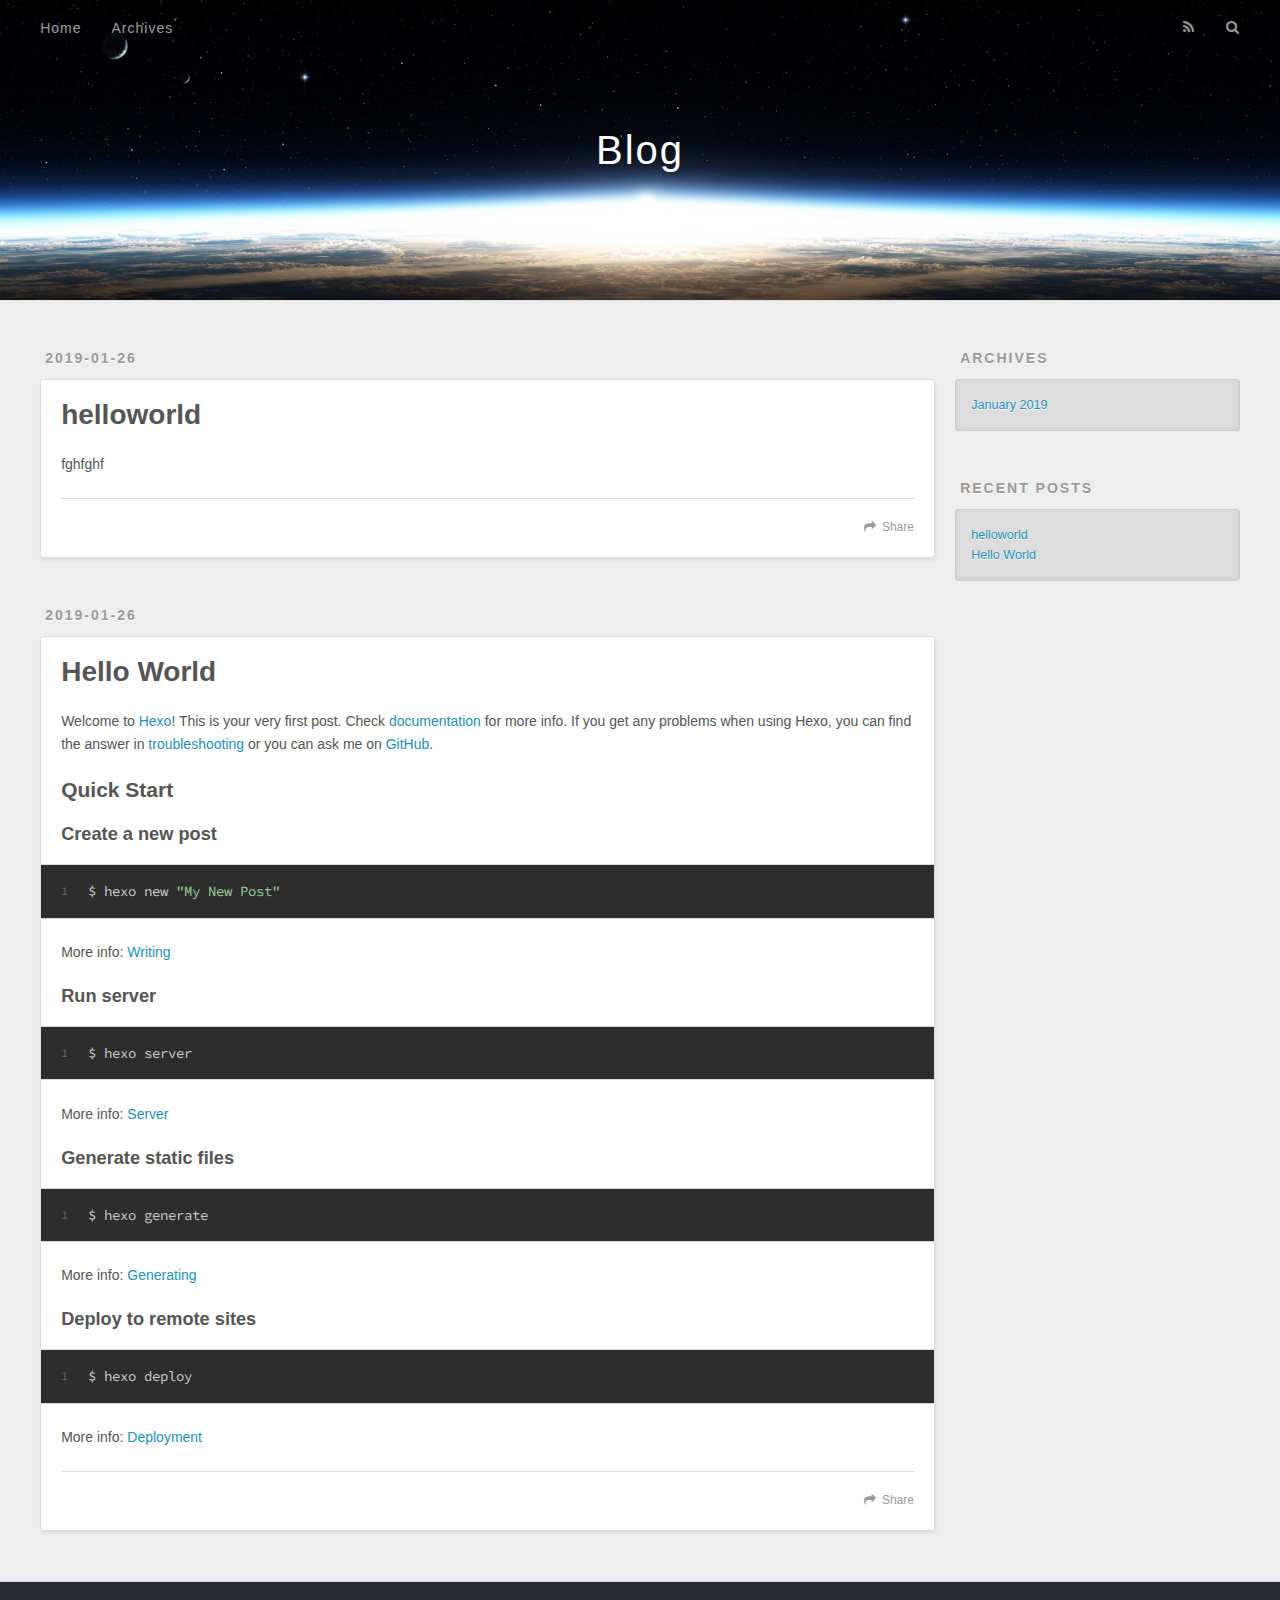
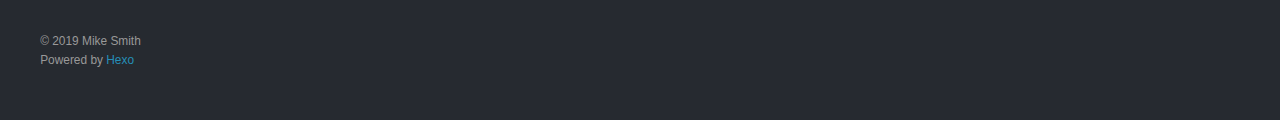
==== index.html @ d6de89c9 "Site updated: 2019-01-27 00:39:55" ====
<!DOCTYPE html>
<html>
<head><meta name="generator" content="Hexo 3.8.0">
  <meta charset="utf-8">
  

  
  <title>Blog</title>
  <meta name="viewport" content="width=device-width, initial-scale=1, maximum-scale=1">
  <meta property="og:type" content="website">
<meta property="og:title" content="Blog">
<meta property="og:url" content="http://yoursite.com/index.html">
<meta property="og:site_name" content="Blog">
<meta property="og:locale" content="default">
<meta name="twitter:card" content="summary">
<meta name="twitter:title" content="Blog">
  
    <link rel="alternate" href="/atom.xml" title="Blog" type="application/atom+xml">
  
  
    <link rel="icon" href="/favicon.png">
  
  
    <link href="//fonts.googleapis.com/css?family=Source+Code+Pro" rel="stylesheet" type="text/css">
  
  <link rel="stylesheet" href="/css/style.css">
</head>
</html>
<body>
  <div id="container">
    <div id="wrap">
      <header id="header">
  <div id="banner"></div>
  <div id="header-outer" class="outer">
    <div id="header-title" class="inner">
      <h1 id="logo-wrap">
        <a href="/" id="logo">Blog</a>
      </h1>
      
    </div>
    <div id="header-inner" class="inner">
      <nav id="main-nav">
        <a id="main-nav-toggle" class="nav-icon"></a>
        
          <a class="main-nav-link" href="/">Home</a>
        
          <a class="main-nav-link" href="/archives">Archives</a>
        
      </nav>
      <nav id="sub-nav">
        
          <a id="nav-rss-link" class="nav-icon" href="/atom.xml" title="RSS Feed"></a>
        
        <a id="nav-search-btn" class="nav-icon" title="Search"></a>
      </nav>
      <div id="search-form-wrap">
        <form action="//google.com/search" method="get" accept-charset="UTF-8" class="search-form"><input type="search" name="q" class="search-form-input" placeholder="Search"><button type="submit" class="search-form-submit">&#xF002;</button><input type="hidden" name="sitesearch" value="http://yoursite.com"></form>
      </div>
    </div>
  </div>
</header>
      <div class="outer">
        <section id="main">
  
    <article id="post-helloworld" class="article article-type-post" itemscope="" itemprop="blogPost">
  <div class="article-meta">
    <a href="/2019/01/26/helloworld/" class="article-date">
  <time datetime="2019-01-26T07:48:15.000Z" itemprop="datePublished">2019-01-26</time>
</a>
    
  </div>
  <div class="article-inner">
    
    
      <header class="article-header">
        
  
    <h1 itemprop="name">
      <a class="article-title" href="/2019/01/26/helloworld/">helloworld</a>
    </h1>
  

      </header>
    
    <div class="article-entry" itemprop="articleBody">
      
        <p>fghfghf</p>

      
    </div>
    <footer class="article-footer">
      <a data-url="http://yoursite.com/2019/01/26/helloworld/" data-id="cjrdparuj0001nsty9urbvyxl" class="article-share-link">Share</a>
      
      
    </footer>
  </div>
  
</article>


  
    <article id="post-hello-world" class="article article-type-post" itemscope="" itemprop="blogPost">
  <div class="article-meta">
    <a href="/2019/01/26/hello-world/" class="article-date">
  <time datetime="2019-01-26T07:46:24.438Z" itemprop="datePublished">2019-01-26</time>
</a>
    
  </div>
  <div class="article-inner">
    
    
      <header class="article-header">
        
  
    <h1 itemprop="name">
      <a class="article-title" href="/2019/01/26/hello-world/">Hello World</a>
    </h1>
  

      </header>
    
    <div class="article-entry" itemprop="articleBody">
      
        <p>Welcome to <a href="https://hexo.io/" target="_blank" rel="noopener">Hexo</a>! This is your very first post. Check <a href="https://hexo.io/docs/" target="_blank" rel="noopener">documentation</a> for more info. If you get any problems when using Hexo, you can find the answer in <a href="https://hexo.io/docs/troubleshooting.html" target="_blank" rel="noopener">troubleshooting</a> or you can ask me on <a href="https://github.com/hexojs/hexo/issues" target="_blank" rel="noopener">GitHub</a>.</p>
<h2 id="Quick-Start"><a href="#Quick-Start" class="headerlink" title="Quick Start"></a>Quick Start</h2><h3 id="Create-a-new-post"><a href="#Create-a-new-post" class="headerlink" title="Create a new post"></a>Create a new post</h3><figure class="highlight bash"><table><tr><td class="gutter"><pre><span class="line">1</span><br></pre></td><td class="code"><pre><span class="line">$ hexo new <span class="string">"My New Post"</span></span><br></pre></td></tr></table></figure>
<p>More info: <a href="https://hexo.io/docs/writing.html" target="_blank" rel="noopener">Writing</a></p>
<h3 id="Run-server"><a href="#Run-server" class="headerlink" title="Run server"></a>Run server</h3><figure class="highlight bash"><table><tr><td class="gutter"><pre><span class="line">1</span><br></pre></td><td class="code"><pre><span class="line">$ hexo server</span><br></pre></td></tr></table></figure>
<p>More info: <a href="https://hexo.io/docs/server.html" target="_blank" rel="noopener">Server</a></p>
<h3 id="Generate-static-files"><a href="#Generate-static-files" class="headerlink" title="Generate static files"></a>Generate static files</h3><figure class="highlight bash"><table><tr><td class="gutter"><pre><span class="line">1</span><br></pre></td><td class="code"><pre><span class="line">$ hexo generate</span><br></pre></td></tr></table></figure>
<p>More info: <a href="https://hexo.io/docs/generating.html" target="_blank" rel="noopener">Generating</a></p>
<h3 id="Deploy-to-remote-sites"><a href="#Deploy-to-remote-sites" class="headerlink" title="Deploy to remote sites"></a>Deploy to remote sites</h3><figure class="highlight bash"><table><tr><td class="gutter"><pre><span class="line">1</span><br></pre></td><td class="code"><pre><span class="line">$ hexo deploy</span><br></pre></td></tr></table></figure>
<p>More info: <a href="https://hexo.io/docs/deployment.html" target="_blank" rel="noopener">Deployment</a></p>

      
    </div>
    <footer class="article-footer">
      <a data-url="http://yoursite.com/2019/01/26/hello-world/" data-id="cjrdparu90000nsty8rzw1268" class="article-share-link">Share</a>
      
      
    </footer>
  </div>
  
</article>


  


</section>
        
          <aside id="sidebar">
  
    

  
    

  
    
  
    
  <div class="widget-wrap">
    <h3 class="widget-title">Archives</h3>
    <div class="widget">
      <ul class="archive-list"><li class="archive-list-item"><a class="archive-list-link" href="/archives/2019/01/">January 2019</a></li></ul>
    </div>
  </div>


  
    
  <div class="widget-wrap">
    <h3 class="widget-title">Recent Posts</h3>
    <div class="widget">
      <ul>
        
          <li>
            <a href="/2019/01/26/helloworld/">helloworld</a>
          </li>
        
          <li>
            <a href="/2019/01/26/hello-world/">Hello World</a>
          </li>
        
      </ul>
    </div>
  </div>

  
</aside>
        
      </div>
      <footer id="footer">
  
  <div class="outer">
    <div id="footer-info" class="inner">
      &copy; 2019 Mike Smith<br>
      Powered by <a href="http://hexo.io/" target="_blank">Hexo</a>
    </div>
  </div>
</footer>
    </div>
    <nav id="mobile-nav">
  
    <a href="/" class="mobile-nav-link">Home</a>
  
    <a href="/archives" class="mobile-nav-link">Archives</a>
  
</nav>
    

<script src="//ajax.googleapis.com/ajax/libs/jquery/2.0.3/jquery.min.js"></script>


  <link rel="stylesheet" href="/fancybox/jquery.fancybox.css">
  <script src="/fancybox/jquery.fancybox.pack.js"></script>


<script src="/js/script.js"></script>



  </div>
</body>
</html>
---- css/style.css ----
body {
  width: 100%;
}
body:before,
body:after {
  content: "";
  display: table;
}
body:after {
  clear: both;
}
html,
body,
div,
span,
applet,
object,
iframe,
h1,
h2,
h3,
h4,
h5,
h6,
p,
blockquote,
pre,
a,
abbr,
acronym,
address,
big,
cite,
code,
del,
dfn,
em,
img,
ins,
kbd,
q,
s,
samp,
small,
strike,
strong,
sub,
sup,
tt,
var,
dl,
dt,
dd,
ol,
ul,
li,
fieldset,
form,
label,
legend,
table,
caption,
tbody,
tfoot,
thead,
tr,
th,
td {
  margin: 0;
  padding: 0;
  border: 0;
  outline: 0;
  font-weight: inherit;
  font-style: inherit;
  font-family: inherit;
  font-size: 100%;
  vertical-align: baseline;
}
body {
  line-height: 1;
  color: #000;
  background: #fff;
}
ol,
ul {
  list-style: none;
}
table {
  border-collapse: separate;
  border-spacing: 0;
  vertical-align: middle;
}
caption,
th,
td {
  text-align: left;
  font-weight: normal;
  vertical-align: middle;
}
a img {
  border: none;
}
input,
button {
  margin: 0;
  padding: 0;
}
input::-moz-focus-inner,
button::-moz-focus-inner {
  border: 0;
  padding: 0;
}
@font-face {
  font-family: FontAwesome;
  font-style: normal;
  font-weight: normal;
  src: url("fonts/fontawesome-webfont.eot?v=#4.0.3");
  src: url("fonts/fontawesome-webfont.eot?#iefix&v=#4.0.3") format("embedded-opentype"), url("fonts/fontawesome-webfont.woff?v=#4.0.3") format("woff"), url("fonts/fontawesome-webfont.ttf?v=#4.0.3") format("truetype"), url("fonts/fontawesome-webfont.svg#fontawesomeregular?v=#4.0.3") format("svg");
}
html,
body,
#container {
  height: 100%;
}
body {
  background: #eee;
  font: 14px -apple-system, BlinkMacSystemFont, "Segoe UI", "Roboto", "Oxygen", "Ubuntu", "Cantarell", "Fira Sans", "Droid Sans", "Helvetica Neue", sans-serif;
  -webkit-text-size-adjust: 100%;
}
.outer {
  max-width: 1220px;
  margin: 0 auto;
  padding: 0 20px;
}
.outer:before,
.outer:after {
  content: "";
  display: table;
}
.outer:after {
  clear: both;
}
.inner {
  display: inline;
  float: left;
  width: 98.33333333333333%;
  margin: 0 0.833333333333333%;
}
.left,
.alignleft {
  float: left;
}
.right,
.alignright {
  float: right;
}
.clear {
  clear: both;
}
#container {
  position: relative;
}
.mobile-nav-on {
  overflow: hidden;
}
#wrap {
  height: 100%;
  width: 100%;
  position: absolute;
  top: 0;
  left: 0;
  -webkit-transition: 0.2s ease-out;
  -moz-transition: 0.2s ease-out;
  -ms-transition: 0.2s ease-out;
  transition: 0.2s ease-out;
  z-index: 1;
  background: #eee;
}
.mobile-nav-on #wrap {
  left: 280px;
}
@media screen and (min-width: 768px) {
  #main {
    display: inline;
    float: left;
    width: 73.33333333333333%;
    margin: 0 0.833333333333333%;
  }
}
.article-date,
.article-category-link,
.archive-year,
.widget-title {
  text-decoration: none;
  text-transform: uppercase;
  letter-spacing: 2px;
  color: #999;
  margin-bottom: 1em;
  margin-left: 5px;
  line-height: 1em;
  text-shadow: 0 1px #fff;
  font-weight: bold;
}
.article-inner,
.archive-article-inner {
  background: #fff;
  -webkit-box-shadow: 1px 2px 3px #ddd;
  box-shadow: 1px 2px 3px #ddd;
  border: 1px solid #ddd;
  border-radius: 3px;
}
.article-entry h1,
.widget h1 {
  font-size: 2em;
}
.article-entry h2,
.widget h2 {
  font-size: 1.5em;
}
.article-entry h3,
.widget h3 {
  font-size: 1.3em;
}
.article-entry h4,
.widget h4 {
  font-size: 1.2em;
}
.article-entry h5,
.widget h5 {
  font-size: 1em;
}
.article-entry h6,
.widget h6 {
  font-size: 1em;
  color: #999;
}
.article-entry hr,
.widget hr {
  border: 1px dashed #ddd;
}
.article-entry strong,
.widget strong {
  font-weight: bold;
}
.article-entry em,
.widget em,
.article-entry cite,
.widget cite {
  font-style: italic;
}
.article-entry sup,
.widget sup,
.article-entry sub,
.widget sub {
  font-size: 0.75em;
  line-height: 0;
  position: relative;
  vertical-align: baseline;
}
.article-entry sup,
.widget sup {
  top: -0.5em;
}
.article-entry sub,
.widget sub {
  bottom: -0.2em;
}
.article-entry small,
.widget small {
  font-size: 0.85em;
}
.article-entry acronym,
.widget acronym,
.article-entry abbr,
.widget abbr {
  border-bottom: 1px dotted;
}
.article-entry ul,
.widget ul,
.article-entry ol,
.widget ol,
.article-entry dl,
.widget dl {
  margin: 0 20px;
  line-height: 1.6em;
}
.article-entry ul ul,
.widget ul ul,
.article-entry ol ul,
.widget ol ul,
.article-entry ul ol,
.widget ul ol,
.article-entry ol ol,
.widget ol ol {
  margin-top: 0;
  margin-bottom: 0;
}
.article-entry ul,
.widget ul {
  list-style: disc;
}
.article-entry ol,
.widget ol {
  list-style: decimal;
}
.article-entry dt,
.widget dt {
  font-weight: bold;
}
#header {
  height: 300px;
  position: relative;
  border-bottom: 1px solid #ddd;
}
#header:before,
#header:after {
  content: "";
  position: absolute;
  left: 0;
  right: 0;
  height: 40px;
}
#header:before {
  top: 0;
  background: -webkit-linear-gradient(rgba(0,0,0,0.2), transparent);
  background: -moz-linear-gradient(rgba(0,0,0,0.2), transparent);
  background: -ms-linear-gradient(rgba(0,0,0,0.2), transparent);
  background: linear-gradient(rgba(0,0,0,0.2), transparent);
}
#header:after {
  bottom: 0;
  background: -webkit-linear-gradient(transparent, rgba(0,0,0,0.2));
  background: -moz-linear-gradient(transparent, rgba(0,0,0,0.2));
  background: -ms-linear-gradient(transparent, rgba(0,0,0,0.2));
  background: linear-gradient(transparent, rgba(0,0,0,0.2));
}
#header-outer {
  height: 100%;
  position: relative;
}
#header-inner {
  position: relative;
  overflow: hidden;
}
#banner {
  position: absolute;
  top: 0;
  left: 0;
  width: 100%;
  height: 100%;
  background: url("images/banner.jpg") center #000;
  -webkit-background-size: cover;
  -moz-background-size: cover;
  background-size: cover;
  z-index: -1;
}
#header-title {
  text-align: center;
  height: 40px;
  position: absolute;
  top: 50%;
  left: 0;
  margin-top: -20px;
}
#logo,
#subtitle {
  text-decoration: none;
  color: #fff;
  font-weight: 300;
  text-shadow: 0 1px 4px rgba(0,0,0,0.3);
}
#logo {
  font-size: 40px;
  line-height: 40px;
  letter-spacing: 2px;
}
#subtitle {
  font-size: 16px;
  line-height: 16px;
  letter-spacing: 1px;
}
#subtitle-wrap {
  margin-top: 16px;
}
#main-nav {
  float: left;
  margin-left: -15px;
}
.nav-icon,
.main-nav-link {
  float: left;
  color: #fff;
  opacity: 0.6;
  text-decoration: none;
  text-shadow: 0 1px rgba(0,0,0,0.2);
  -webkit-transition: opacity 0.2s;
  -moz-transition: opacity 0.2s;
  -ms-transition: opacity 0.2s;
  transition: opacity 0.2s;
  display: block;
  padding: 20px 15px;
}
.nav-icon:hover,
.main-nav-link:hover {
  opacity: 1;
}
.nav-icon {
  font-family: FontAwesome;
  text-align: center;
  font-size: 14px;
  width: 14px;
  height: 14px;
  padding: 20px 15px;
  position: relative;
  cursor: pointer;
}
.main-nav-link {
  font-weight: 300;
  letter-spacing: 1px;
}
@media screen and (max-width: 479px) {
  .main-nav-link {
    display: none;
  }
}
#main-nav-toggle {
  display: none;
}
#main-nav-toggle:before {
  content: "\f0c9";
}
@media screen and (max-width: 479px) {
  #main-nav-toggle {
    display: block;
  }
}
#sub-nav {
  float: right;
  margin-right: -15px;
}
#nav-rss-link:before {
  content: "\f09e";
}
#nav-search-btn:before {
  content: "\f002";
}
#search-form-wrap {
  position: absolute;
  top: 15px;
  width: 150px;
  height: 30px;
  right: -150px;
  opacity: 0;
  -webkit-transition: 0.2s ease-out;
  -moz-transition: 0.2s ease-out;
  -ms-transition: 0.2s ease-out;
  transition: 0.2s ease-out;
}
#search-form-wrap.on {
  opacity: 1;
  right: 0;
}
@media screen and (max-width: 479px) {
  #search-form-wrap {
    width: 100%;
    right: -100%;
  }
}
.search-form {
  position: absolute;
  top: 0;
  left: 0;
  right: 0;
  background: #fff;
  padding: 5px 15px;
  border-radius: 15px;
  -webkit-box-shadow: 0 0 10px rgba(0,0,0,0.3);
  box-shadow: 0 0 10px rgba(0,0,0,0.3);
}
.search-form-input {
  border: none;
  background: none;
  color: #555;
  width: 100%;
  font: 13px -apple-system, BlinkMacSystemFont, "Segoe UI", "Roboto", "Oxygen", "Ubuntu", "Cantarell", "Fira Sans", "Droid Sans", "Helvetica Neue", sans-serif;
  outline: none;
}
.search-form-input::-webkit-search-results-decoration,
.search-form-input::-webkit-search-cancel-button {
  -webkit-appearance: none;
}
.search-form-submit {
  position: absolute;
  top: 50%;
  right: 10px;
  margin-top: -7px;
  font: 13px FontAwesome;
  border: none;
  background: none;
  color: #bbb;
  cursor: pointer;
}
.search-form-submit:hover,
.search-form-submit:focus {
  color: #777;
}
.article {
  margin: 50px 0;
}
.article-inner {
  overflow: hidden;
}
.article-meta:before,
.article-meta:after {
  content: "";
  display: table;
}
.article-meta:after {
  clear: both;
}
.article-date {
  float: left;
}
.article-category {
  float: left;
  line-height: 1em;
  color: #ccc;
  text-shadow: 0 1px #fff;
  margin-left: 8px;
}
.article-category:before {
  content: "\2022";
}
.article-category-link {
  margin: 0 12px 1em;
}
.article-header {
  padding: 20px 20px 0;
}
.article-title {
  text-decoration: none;
  font-size: 2em;
  font-weight: bold;
  color: #555;
  line-height: 1.1em;
  -webkit-transition: color 0.2s;
  -moz-transition: color 0.2s;
  -ms-transition: color 0.2s;
  transition: color 0.2s;
}
a.article-title:hover {
  color: #258fb8;
}
.article-entry {
  color: #555;
  padding: 0 20px;
}
.article-entry:before,
.article-entry:after {
  content: "";
  display: table;
}
.article-entry:after {
  clear: both;
}
.article-entry p,
.article-entry table {
  line-height: 1.6em;
  margin: 1.6em 0;
}
.article-entry h1,
.article-entry h2,
.article-entry h3,
.article-entry h4,
.article-entry h5,
.article-entry h6 {
  font-weight: bold;
}
.article-entry h1,
.article-entry h2,
.article-entry h3,
.article-entry h4,
.article-entry h5,
.article-entry h6 {
  line-height: 1.1em;
  margin: 1.1em 0;
}
.article-entry a {
  color: #258fb8;
  text-decoration: none;
}
.article-entry a:hover {
  text-decoration: underline;
}
.article-entry ul,
.article-entry ol,
.article-entry dl {
  margin-top: 1.6em;
  margin-bottom: 1.6em;
}
.article-entry img,
.article-entry video {
  max-width: 100%;
  height: auto;
  display: block;
  margin: auto;
}
.article-entry iframe {
  border: none;
}
.article-entry table {
  width: 100%;
  border-collapse: collapse;
  border-spacing: 0;
}
.article-entry th {
  font-weight: bold;
  border-bottom: 3px solid #ddd;
  padding-bottom: 0.5em;
}
.article-entry td {
  border-bottom: 1px solid #ddd;
  padding: 10px 0;
}
.article-entry blockquote {
  font-family: Georgia, "Times New Roman", serif;
  font-size: 1.4em;
  margin: 1.6em 20px;
  text-align: center;
}
.article-entry blockquote footer {
  font-size: 14px;
  margin: 1.6em 0;
  font-family: -apple-system, BlinkMacSystemFont, "Segoe UI", "Roboto", "Oxygen", "Ubuntu", "Cantarell", "Fira Sans", "Droid Sans", "Helvetica Neue", sans-serif;
}
.article-entry blockquote footer cite:before {
  content: "—";
  padding: 0 0.5em;
}
.article-entry .pullquote {
  text-align: left;
  width: 45%;
  margin: 0;
}
.article-entry .pullquote.left {
  margin-left: 0.5em;
  margin-right: 1em;
}
.article-entry .pullquote.right {
  margin-right: 0.5em;
  margin-left: 1em;
}
.article-entry .caption {
  color: #999;
  display: block;
  font-size: 0.9em;
  margin-top: 0.5em;
  position: relative;
  text-align: center;
}
.article-entry .video-container {
  position: relative;
  padding-top: 56.25%;
  height: 0;
  overflow: hidden;
}
.article-entry .video-container iframe,
.article-entry .video-container object,
.article-entry .video-container embed {
  position: absolute;
  top: 0;
  left: 0;
  width: 100%;
  height: 100%;
  margin-top: 0;
}
.article-more-link a {
  display: inline-block;
  line-height: 1em;
  padding: 6px 15px;
  border-radius: 15px;
  background: #eee;
  color: #999;
  text-shadow: 0 1px #fff;
  text-decoration: none;
}
.article-more-link a:hover {
  background: #258fb8;
  color: #fff;
  text-decoration: none;
  text-shadow: 0 1px #1e7293;
}
.article-footer {
  font-size: 0.85em;
  line-height: 1.6em;
  border-top: 1px solid #ddd;
  padding-top: 1.6em;
  margin: 0 20px 20px;
}
.article-footer:before,
.article-footer:after {
  content: "";
  display: table;
}
.article-footer:after {
  clear: both;
}
.article-footer a {
  color: #999;
  text-decoration: none;
}
.article-footer a:hover {
  color: #555;
}
.article-tag-list-item {
  float: left;
  margin-right: 10px;
}
.article-tag-list-link:before {
  content: "#";
}
.article-comment-link {
  float: right;
}
.article-comment-link:before {
  content: "\f075";
  font-family: FontAwesome;
  padding-right: 8px;
}
.article-share-link {
  cursor: pointer;
  float: right;
  margin-left: 20px;
}
.article-share-link:before {
  content: "\f064";
  font-family: FontAwesome;
  padding-right: 6px;
}
#article-nav {
  position: relative;
}
#article-nav:before,
#article-nav:after {
  content: "";
  display: table;
}
#article-nav:after {
  clear: both;
}
@media screen and (min-width: 768px) {
  #article-nav {
    margin: 50px 0;
  }
  #article-nav:before {
    width: 8px;
    height: 8px;
    position: absolute;
    top: 50%;
    left: 50%;
    margin-top: -4px;
    margin-left: -4px;
    content: "";
    border-radius: 50%;
    background: #ddd;
    -webkit-box-shadow: 0 1px 2px #fff;
    box-shadow: 0 1px 2px #fff;
  }
}
.article-nav-link-wrap {
  text-decoration: none;
  text-shadow: 0 1px #fff;
  color: #999;
  -webkit-box-sizing: border-box;
  -moz-box-sizing: border-box;
  box-sizing: border-box;
  margin-top: 50px;
  text-align: center;
  display: block;
}
.article-nav-link-wrap:hover {
  color: #555;
}
@media screen and (min-width: 768px) {
  .article-nav-link-wrap {
    width: 50%;
    margin-top: 0;
  }
}
@media screen and (min-width: 768px) {
  #article-nav-newer {
    float: left;
    text-align: right;
    padding-right: 20px;
  }
}
@media screen and (min-width: 768px) {
  #article-nav-older {
    float: right;
    text-align: left;
    padding-left: 20px;
  }
}
.article-nav-caption {
  text-transform: uppercase;
  letter-spacing: 2px;
  color: #ddd;
  line-height: 1em;
  font-weight: bold;
}
#article-nav-newer .article-nav-caption {
  margin-right: -2px;
}
.article-nav-title {
  font-size: 0.85em;
  line-height: 1.6em;
  margin-top: 0.5em;
}
.article-share-box {
  position: absolute;
  display: none;
  background: #fff;
  -webkit-box-shadow: 1px 2px 10px rgba(0,0,0,0.2);
  box-shadow: 1px 2px 10px rgba(0,0,0,0.2);
  border-radius: 3px;
  margin-left: -145px;
  overflow: hidden;
  z-index: 1;
}
.article-share-box.on {
  display: block;
}
.article-share-input {
  width: 100%;
  background: none;
  -webkit-box-sizing: border-box;
  -moz-box-sizing: border-box;
  box-sizing: border-box;
  font: 14px -apple-system, BlinkMacSystemFont, "Segoe UI", "Roboto", "Oxygen", "Ubuntu", "Cantarell", "Fira Sans", "Droid Sans", "Helvetica Neue", sans-serif;
  padding: 0 15px;
  color: #555;
  outline: none;
  border: 1px solid #ddd;
  border-radius: 3px 3px 0 0;
  height: 36px;
  line-height: 36px;
}
.article-share-links {
  background: #eee;
}
.article-share-links:before,
.article-share-links:after {
  content: "";
  display: table;
}
.article-share-links:after {
  clear: both;
}
.article-share-twitter,
.article-share-facebook,
.article-share-pinterest,
.article-share-google {
  width: 50px;
  height: 36px;
  display: block;
  float: left;
  position: relative;
  color: #999;
  text-shadow: 0 1px #fff;
}
.article-share-twitter:before,
.article-share-facebook:before,
.article-share-pinterest:before,
.article-share-google:before {
  font-size: 20px;
  font-family: FontAwesome;
  width: 20px;
  height: 20px;
  position: absolute;
  top: 50%;
  left: 50%;
  margin-top: -10px;
  margin-left: -10px;
  text-align: center;
}
.article-share-twitter:hover,
.article-share-facebook:hover,
.article-share-pinterest:hover,
.article-share-google:hover {
  color: #fff;
}
.article-share-twitter:before {
  content: "\f099";
}
.article-share-twitter:hover {
  background: #00aced;
  text-shadow: 0 1px #008abe;
}
.article-share-facebook:before {
  content: "\f09a";
}
.article-share-facebook:hover {
  background: #3b5998;
  text-shadow: 0 1px #2f477a;
}
.article-share-pinterest:before {
  content: "\f0d2";
}
.article-share-pinterest:hover {
  background: #cb2027;
  text-shadow: 0 1px #a21a1f;
}
.article-share-google:before {
  content: "\f0d5";
}
.article-share-google:hover {
  background: #dd4b39;
  text-shadow: 0 1px #be3221;
}
.article-gallery {
  background: #000;
  position: relative;
}
.article-gallery-photos {
  position: relative;
  overflow: hidden;
}
.article-gallery-img {
  display: none;
  max-width: 100%;
}
.article-gallery-img:first-child {
  display: block;
}
.article-gallery-img.loaded {
  position: absolute;
  display: block;
}
.article-gallery-img img {
  display: block;
  max-width: 100%;
  margin: 0 auto;
}
#comments {
  background: #fff;
  -webkit-box-shadow: 1px 2px 3px #ddd;
  box-shadow: 1px 2px 3px #ddd;
  padding: 20px;
  border: 1px solid #ddd;
  border-radius: 3px;
  margin: 50px 0;
}
#comments a {
  color: #258fb8;
}
.archives-wrap {
  margin: 50px 0;
}
.archives:before,
.archives:after {
  content: "";
  display: table;
}
.archives:after {
  clear: both;
}
.archive-year-wrap {
  margin-bottom: 1em;
}
.archives {
  -webkit-column-gap: 10px;
  -moz-column-gap: 10px;
  column-gap: 10px;
}
@media screen and (min-width: 480px) and (max-width: 767px) {
  .archives {
    -webkit-column-count: 2;
    -moz-column-count: 2;
    column-count: 2;
  }
}
@media screen and (min-width: 768px) {
  .archives {
    -webkit-column-count: 3;
    -moz-column-count: 3;
    column-count: 3;
  }
}
.archive-article {
  -webkit-column-break-inside: avoid;
  page-break-inside: avoid;
  overflow: hidden;
  break-inside: avoid-column;
}
.archive-article-inner {
  padding: 10px;
  margin-bottom: 15px;
}
.archive-article-title {
  text-decoration: none;
  font-weight: bold;
  color: #555;
  -webkit-transition: color 0.2s;
  -moz-transition: color 0.2s;
  -ms-transition: color 0.2s;
  transition: color 0.2s;
  line-height: 1.6em;
}
.archive-article-title:hover {
  color: #258fb8;
}
.archive-article-footer {
  margin-top: 1em;
}
.archive-article-date {
  color: #999;
  text-decoration: none;
  font-size: 0.85em;
  line-height: 1em;
  margin-bottom: 0.5em;
  display: block;
}
#page-nav {
  margin: 50px auto;
  background: #fff;
  -webkit-box-shadow: 1px 2px 3px #ddd;
  box-shadow: 1px 2px 3px #ddd;
  border: 1px solid #ddd;
  border-radius: 3px;
  text-align: center;
  color: #999;
  overflow: hidden;
}
#page-nav:before,
#page-nav:after {
  content: "";
  display: table;
}
#page-nav:after {
  clear: both;
}
#page-nav a,
#page-nav span {
  padding: 10px 20px;
  line-height: 1;
  height: 2ex;
}
#page-nav a {
  color: #999;
  text-decoration: none;
}
#page-nav a:hover {
  background: #999;
  color: #fff;
}
#page-nav .prev {
  float: left;
}
#page-nav .next {
  float: right;
}
#page-nav .page-number {
  display: inline-block;
}
@media screen and (max-width: 479px) {
  #page-nav .page-number {
    display: none;
  }
}
#page-nav .current {
  color: #555;
  font-weight: bold;
}
#page-nav .space {
  color: #ddd;
}
#footer {
  background: #262a30;
  padding: 50px 0;
  border-top: 1px solid #ddd;
  color: #999;
}
#footer a {
  color: #258fb8;
  text-decoration: none;
}
#footer a:hover {
  text-decoration: underline;
}
#footer-info {
  line-height: 1.6em;
  font-size: 0.85em;
}
.article-entry pre,
.article-entry .highlight {
  background: #2d2d2d;
  margin: 0 -20px;
  padding: 15px 20px;
  border-style: solid;
  border-color: #ddd;
  border-width: 1px 0;
  overflow: auto;
  color: #ccc;
  line-height: 22.400000000000002px;
}
.article-entry .highlight .gutter pre,
.article-entry .gist .gist-file .gist-data .line-numbers {
  color: #666;
  font-size: 0.85em;
}
.article-entry pre,
.article-entry code {
  font-family: "Source Code Pro", Consolas, Monaco, Menlo, Consolas, monospace;
}
.article-entry code {
  background: #eee;
  text-shadow: 0 1px #fff;
  padding: 0 0.3em;
}
.article-entry pre code {
  background: none;
  text-shadow: none;
  padding: 0;
}
.article-entry .highlight pre {
  border: none;
  margin: 0;
  padding: 0;
}
.article-entry .highlight table {
  margin: 0;
  width: auto;
}
.article-entry .highlight td {
  border: none;
  padding: 0;
}
.article-entry .highlight figcaption {
  font-size: 0.85em;
  color: #999;
  line-height: 1em;
  margin-bottom: 1em;
}
.article-entry .highlight figcaption:before,
.article-entry .highlight figcaption:after {
  content: "";
  display: table;
}
.article-entry .highlight figcaption:after {
  clear: both;
}
.article-entry .highlight figcaption a {
  float: right;
}
.article-entry .highlight .gutter pre {
  text-align: right;
  padding-right: 20px;
}
.article-entry .highlight .line {
  height: 22.400000000000002px;
}
.article-entry .highlight .line.marked {
  background: #515151;
}
.article-entry .gist {
  margin: 0 -20px;
  border-style: solid;
  border-color: #ddd;
  border-width: 1px 0;
  background: #2d2d2d;
  padding: 15px 20px 15px 0;
}
.article-entry .gist .gist-file {
  border: none;
  font-family: "Source Code Pro", Consolas, Monaco, Menlo, Consolas, monospace;
  margin: 0;
}
.article-entry .gist .gist-file .gist-data {
  background: none;
  border: none;
}
.article-entry .gist .gist-file .gist-data .line-numbers {
  background: none;
  border: none;
  padding: 0 20px 0 0;
}
.article-entry .gist .gist-file .gist-data .line-data {
  padding: 0 !important;
}
.article-entry .gist .gist-file .highlight {
  margin: 0;
  padding: 0;
  border: none;
}
.article-entry .gist .gist-file .gist-meta {
  background: #2d2d2d;
  color: #999;
  font: 0.85em -apple-system, BlinkMacSystemFont, "Segoe UI", "Roboto", "Oxygen", "Ubuntu", "Cantarell", "Fira Sans", "Droid Sans", "Helvetica Neue", sans-serif;
  text-shadow: 0 0;
  padding: 0;
  margin-top: 1em;
  margin-left: 20px;
}
.article-entry .gist .gist-file .gist-meta a {
  color: #258fb8;
  font-weight: normal;
}
.article-entry .gist .gist-file .gist-meta a:hover {
  text-decoration: underline;
}
pre .comment,
pre .title {
  color: #999;
}
pre .variable,
pre .attribute,
pre .tag,
pre .regexp,
pre .ruby .constant,
pre .xml .tag .title,
pre .xml .pi,
pre .xml .doctype,
pre .html .doctype,
pre .css .id,
pre .css .class,
pre .css .pseudo {
  color: #f2777a;
}
pre .number,
pre .preprocessor,
pre .built_in,
pre .literal,
pre .params,
pre .constant {
  color: #f99157;
}
pre .class,
pre .ruby .class .title,
pre .css .rules .attribute {
  color: #9c9;
}
pre .string,
pre .value,
pre .inheritance,
pre .header,
pre .ruby .symbol,
pre .xml .cdata {
  color: #9c9;
}
pre .css .hexcolor {
  color: #6cc;
}
pre .function,
pre .python .decorator,
pre .python .title,
pre .ruby .function .title,
pre .ruby .title .keyword,
pre .perl .sub,
pre .javascript .title,
pre .coffeescript .title {
  color: #69c;
}
pre .keyword,
pre .javascript .function {
  color: #c9c;
}
@media screen and (max-width: 479px) {
  #mobile-nav {
    position: absolute;
    top: 0;
    left: 0;
    width: 280px;
    height: 100%;
    background: #191919;
    border-right: 1px solid #fff;
  }
}
@media screen and (max-width: 479px) {
  .mobile-nav-link {
    display: block;
    color: #999;
    text-decoration: none;
    padding: 15px 20px;
    font-weight: bold;
  }
  .mobile-nav-link:hover {
    color: #fff;
  }
}
@media screen and (min-width: 768px) {
  #sidebar {
    display: inline;
    float: left;
    width: 23.333333333333332%;
    margin: 0 0.833333333333333%;
  }
}
.widget-wrap {
  margin: 50px 0;
}
.widget {
  color: #777;
  text-shadow: 0 1px #fff;
  background: #ddd;
  -webkit-box-shadow: 0 -1px 4px #ccc inset;
  box-shadow: 0 -1px 4px #ccc inset;
  border: 1px solid #ccc;
  padding: 15px;
  border-radius: 3px;
}
.widget a {
  color: #258fb8;
  text-decoration: none;
}
.widget a:hover {
  text-decoration: underline;
}
.widget ul ul,
.widget ol ul,
.widget dl ul,
.widget ul ol,
.widget ol ol,
.widget dl ol,
.widget ul dl,
.widget ol dl,
.widget dl dl {
  margin-left: 15px;
  list-style: disc;
}
.widget {
  line-height: 1.6em;
  word-wrap: break-word;
  font-size: 0.9em;
}
.widget ul,
.widget ol {
  list-style: none;
  margin: 0;
}
.widget ul ul,
.widget ol ul,
.widget ul ol,
.widget ol ol {
  margin: 0 20px;
}
.widget ul ul,
.widget ol ul {
  list-style: disc;
}
.widget ul ol,
.widget ol ol {
  list-style: decimal;
}
.category-list-count,
.tag-list-count,
.archive-list-count {
  padding-left: 5px;
  color: #999;
  font-size: 0.85em;
}
.category-list-count:before,
.tag-list-count:before,
.archive-list-count:before {
  content: "(";
}
.category-list-count:after,
.tag-list-count:after,
.archive-list-count:after {
  content: ")";
}
.tagcloud a {
  margin-right: 5px;
  display: inline-block;
}
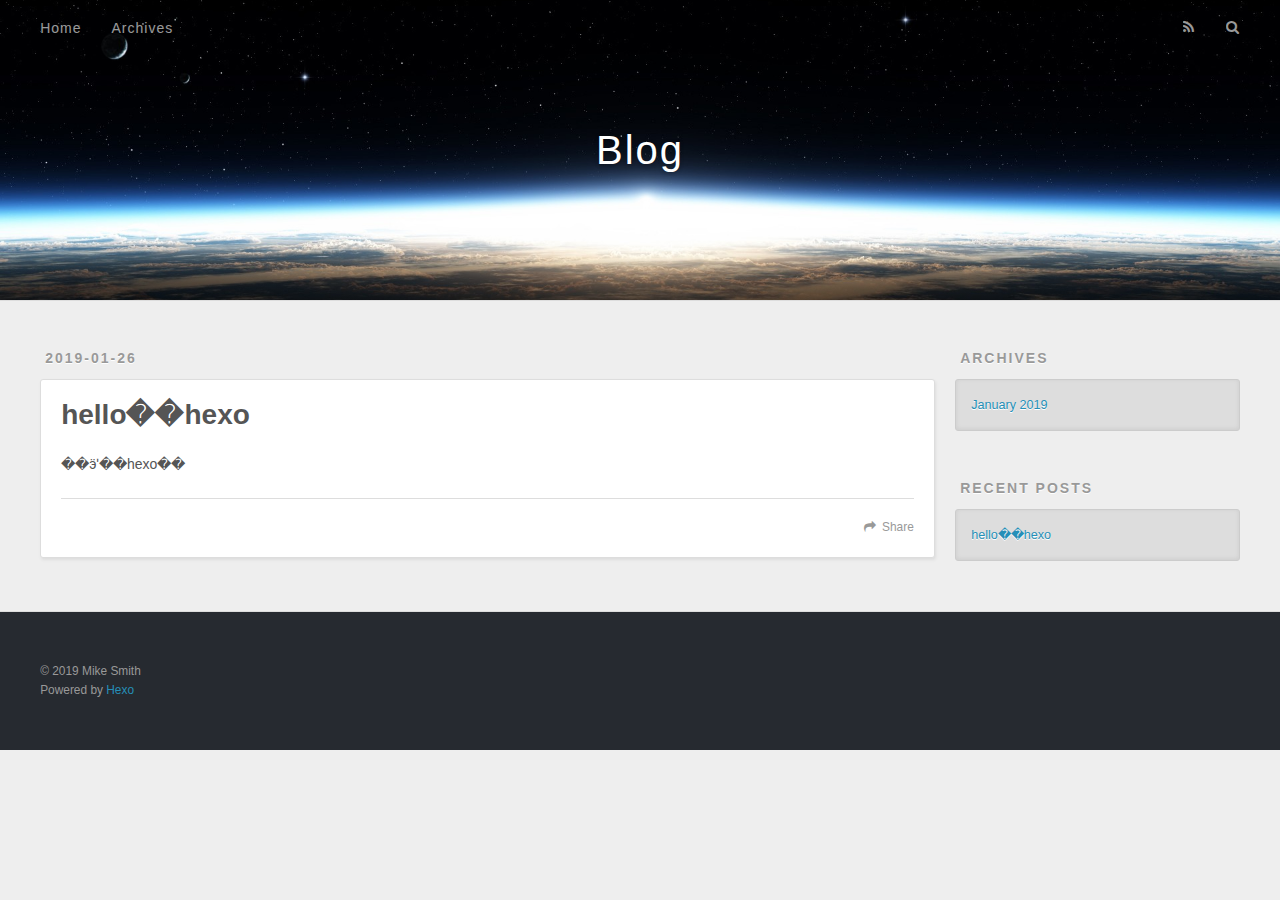
==== commit 85c88e86: "Site updated: 2019-01-27 11:24:00" ====
--- a/index.html
+++ b/index.html
@@ -76,7 +76,7 @@
         
   
     <h1 itemprop="name">
-      <a class="article-title" href="/2019/01/26/helloworld/">helloworld</a>
+      <a class="article-title" href="/2019/01/26/helloworld/">hello��hexo</a>
     </h1>
   
 
@@ -84,57 +84,12 @@
     
     <div class="article-entry" itemprop="articleBody">
       
-        <p>fghfghf</p>
+        <p>��ӭʹ��hexo��</p>
 
       
     </div>
     <footer class="article-footer">
-      <a data-url="http://yoursite.com/2019/01/26/helloworld/" data-id="cjrdparuj0001nsty9urbvyxl" class="article-share-link">Share</a>
-      
-      
-    </footer>
-  </div>
-  
-</article>
-
-
-  
-    <article id="post-hello-world" class="article article-type-post" itemscope="" itemprop="blogPost">
-  <div class="article-meta">
-    <a href="/2019/01/26/hello-world/" class="article-date">
-  <time datetime="2019-01-26T07:46:24.438Z" itemprop="datePublished">2019-01-26</time>
-</a>
-    
-  </div>
-  <div class="article-inner">
-    
-    
-      <header class="article-header">
-        
-  
-    <h1 itemprop="name">
-      <a class="article-title" href="/2019/01/26/hello-world/">Hello World</a>
-    </h1>
-  
-
-      </header>
-    
-    <div class="article-entry" itemprop="articleBody">
-      
-        <p>Welcome to <a href="https://hexo.io/" target="_blank" rel="noopener">Hexo</a>! This is your very first post. Check <a href="https://hexo.io/docs/" target="_blank" rel="noopener">documentation</a> for more info. If you get any problems when using Hexo, you can find the answer in <a href="https://hexo.io/docs/troubleshooting.html" target="_blank" rel="noopener">troubleshooting</a> or you can ask me on <a href="https://github.com/hexojs/hexo/issues" target="_blank" rel="noopener">GitHub</a>.</p>
-<h2 id="Quick-Start"><a href="#Quick-Start" class="headerlink" title="Quick Start"></a>Quick Start</h2><h3 id="Create-a-new-post"><a href="#Create-a-new-post" class="headerlink" title="Create a new post"></a>Create a new post</h3><figure class="highlight bash"><table><tr><td class="gutter"><pre><span class="line">1</span><br></pre></td><td class="code"><pre><span class="line">$ hexo new <span class="string">"My New Post"</span></span><br></pre></td></tr></table></figure>
-<p>More info: <a href="https://hexo.io/docs/writing.html" target="_blank" rel="noopener">Writing</a></p>
-<h3 id="Run-server"><a href="#Run-server" class="headerlink" title="Run server"></a>Run server</h3><figure class="highlight bash"><table><tr><td class="gutter"><pre><span class="line">1</span><br></pre></td><td class="code"><pre><span class="line">$ hexo server</span><br></pre></td></tr></table></figure>
-<p>More info: <a href="https://hexo.io/docs/server.html" target="_blank" rel="noopener">Server</a></p>
-<h3 id="Generate-static-files"><a href="#Generate-static-files" class="headerlink" title="Generate static files"></a>Generate static files</h3><figure class="highlight bash"><table><tr><td class="gutter"><pre><span class="line">1</span><br></pre></td><td class="code"><pre><span class="line">$ hexo generate</span><br></pre></td></tr></table></figure>
-<p>More info: <a href="https://hexo.io/docs/generating.html" target="_blank" rel="noopener">Generating</a></p>
-<h3 id="Deploy-to-remote-sites"><a href="#Deploy-to-remote-sites" class="headerlink" title="Deploy to remote sites"></a>Deploy to remote sites</h3><figure class="highlight bash"><table><tr><td class="gutter"><pre><span class="line">1</span><br></pre></td><td class="code"><pre><span class="line">$ hexo deploy</span><br></pre></td></tr></table></figure>
-<p>More info: <a href="https://hexo.io/docs/deployment.html" target="_blank" rel="noopener">Deployment</a></p>
-
-      
-    </div>
-    <footer class="article-footer">
-      <a data-url="http://yoursite.com/2019/01/26/hello-world/" data-id="cjrdparu90000nsty8rzw1268" class="article-share-link">Share</a>
+      <a data-url="http://yoursite.com/2019/01/26/helloworld/" data-id="cjrecb2fo0000j4tyms44uetf" class="article-share-link">Share</a>
       
       
     </footer>
@@ -175,11 +130,7 @@
       <ul>
         
           <li>
-            <a href="/2019/01/26/helloworld/">helloworld</a>
-          </li>
-        
-          <li>
-            <a href="/2019/01/26/hello-world/">Hello World</a>
+            <a href="/2019/01/26/helloworld/">hello��hexo</a>
           </li>
         
       </ul>
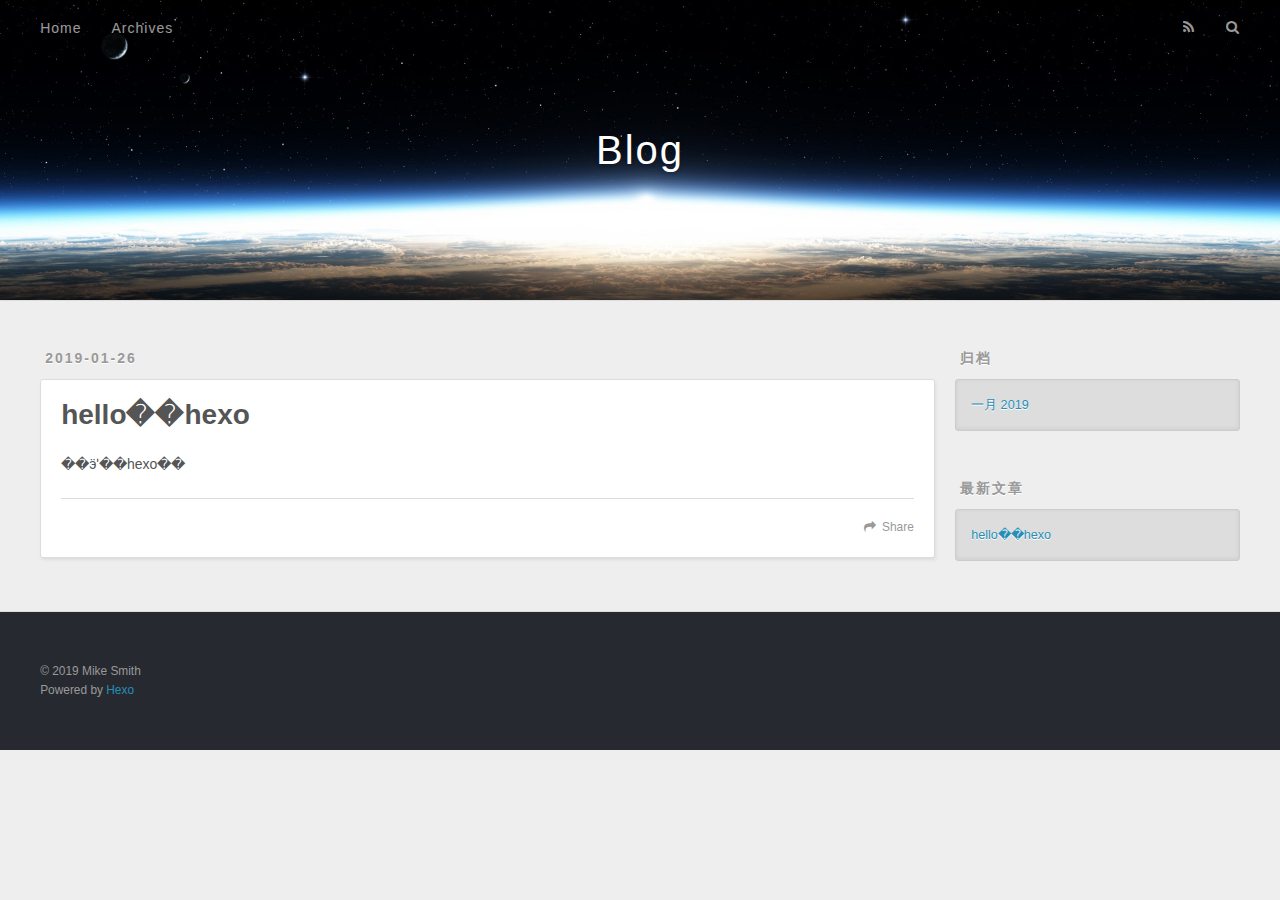
==== commit 765e790d: "Site updated: 2019-01-27 11:33:32" ====
--- a/index.html
+++ b/index.html
@@ -11,7 +11,7 @@
 <meta property="og:title" content="Blog">
 <meta property="og:url" content="http://yoursite.com/index.html">
 <meta property="og:site_name" content="Blog">
-<meta property="og:locale" content="default">
+<meta property="og:locale" content="zh-CN">
 <meta name="twitter:card" content="summary">
 <meta name="twitter:title" content="Blog">
   
@@ -51,7 +51,7 @@
         
           <a id="nav-rss-link" class="nav-icon" href="/atom.xml" title="RSS Feed"></a>
         
-        <a id="nav-search-btn" class="nav-icon" title="Search"></a>
+        <a id="nav-search-btn" class="nav-icon" title="搜索"></a>
       </nav>
       <div id="search-form-wrap">
         <form action="//google.com/search" method="get" accept-charset="UTF-8" class="search-form"><input type="search" name="q" class="search-form-input" placeholder="Search"><button type="submit" class="search-form-submit">&#xF002;</button><input type="hidden" name="sitesearch" value="http://yoursite.com"></form>
@@ -115,9 +115,9 @@
   
     
   <div class="widget-wrap">
-    <h3 class="widget-title">Archives</h3>
+    <h3 class="widget-title">归档</h3>
     <div class="widget">
-      <ul class="archive-list"><li class="archive-list-item"><a class="archive-list-link" href="/archives/2019/01/">January 2019</a></li></ul>
+      <ul class="archive-list"><li class="archive-list-item"><a class="archive-list-link" href="/archives/2019/01/">一月 2019</a></li></ul>
     </div>
   </div>
 
@@ -125,7 +125,7 @@
   
     
   <div class="widget-wrap">
-    <h3 class="widget-title">Recent Posts</h3>
+    <h3 class="widget-title">最新文章</h3>
     <div class="widget">
       <ul>
         
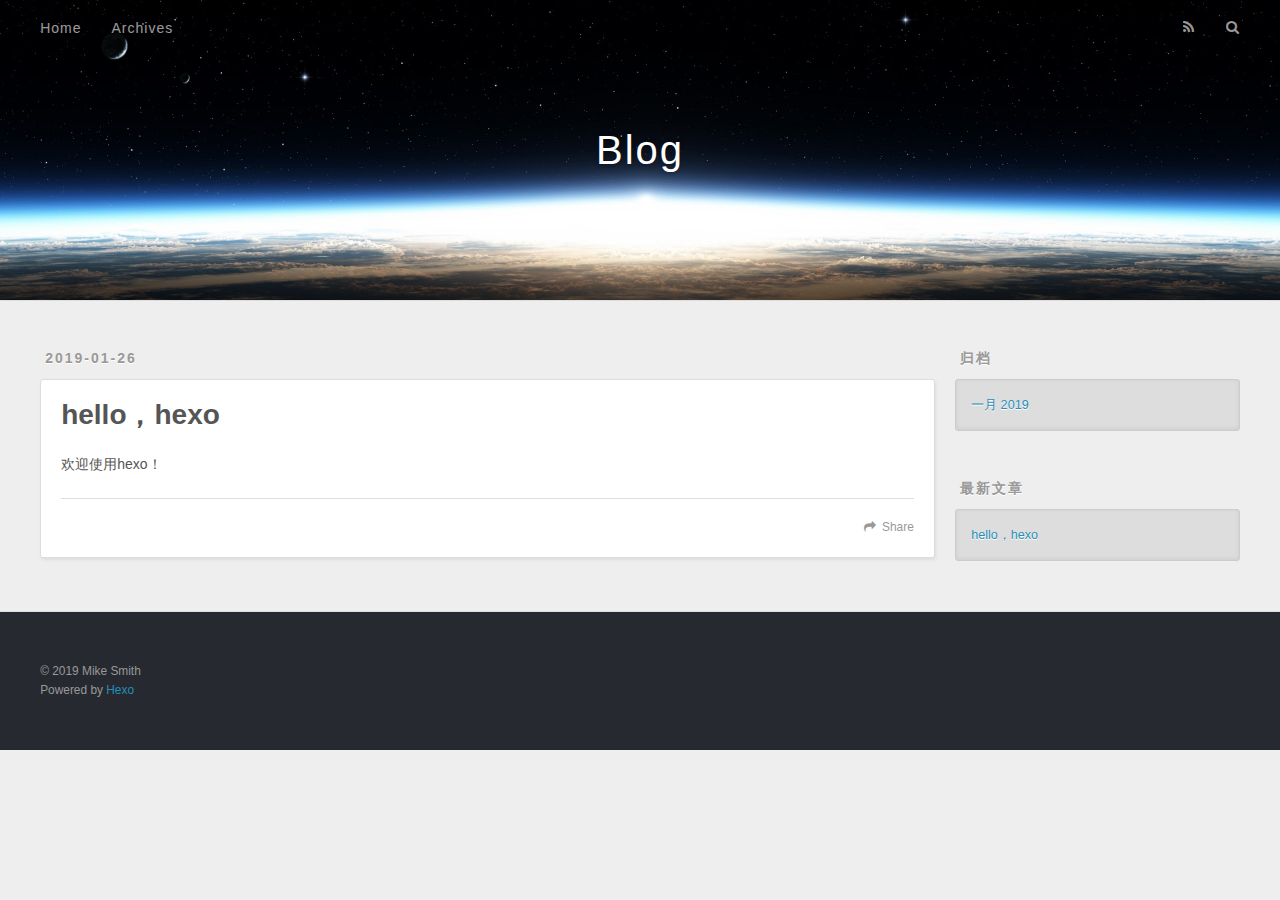
==== commit 4de88b20: "Site updated: 2019-01-27 11:47:02" ====
--- a/index.html
+++ b/index.html
@@ -76,7 +76,7 @@
         
   
     <h1 itemprop="name">
-      <a class="article-title" href="/2019/01/26/helloworld/">hello��hexo</a>
+      <a class="article-title" href="/2019/01/26/helloworld/">hello，hexo</a>
     </h1>
   
 
@@ -84,7 +84,7 @@
     
     <div class="article-entry" itemprop="articleBody">
       
-        <p>��ӭʹ��hexo��</p>
+        <p>欢迎使用hexo！</p>
 
       
     </div>
@@ -130,7 +130,7 @@
       <ul>
         
           <li>
-            <a href="/2019/01/26/helloworld/">hello��hexo</a>
+            <a href="/2019/01/26/helloworld/">hello，hexo</a>
           </li>
         
       </ul>
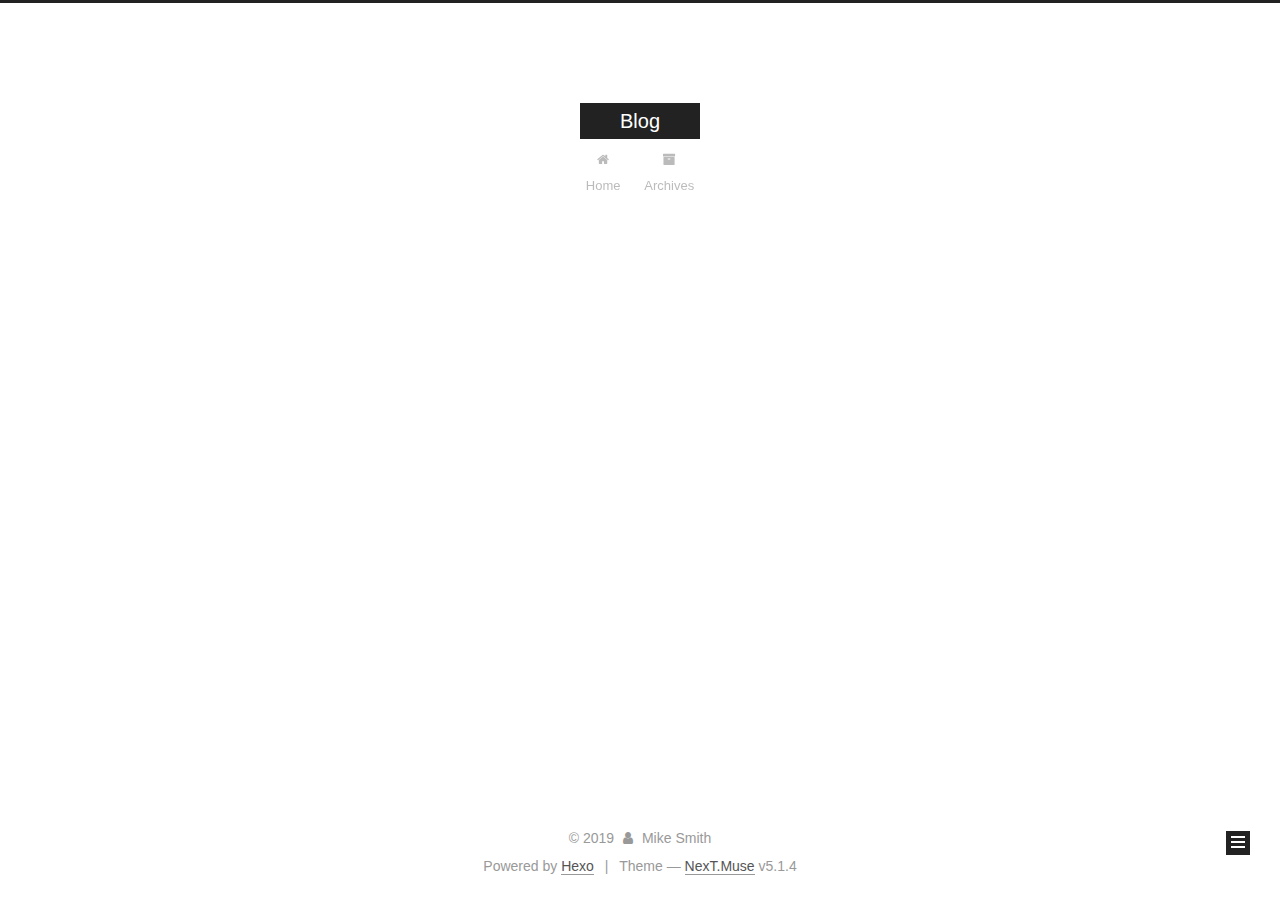
==== commit 6ab8c2b9: "Site updated: 2019-01-27 11:50:28" ====
--- a/index.html
+++ b/index.html
@@ -1,176 +1,608 @@
 <!DOCTYPE html>
-<html>
+
+
+
+  
+
+
+<html class="theme-next muse use-motion" lang="zh-CN">
 <head><meta name="generator" content="Hexo 3.8.0">
-  <meta charset="utf-8">
-  
-
-  
-  <title>Blog</title>
-  <meta name="viewport" content="width=device-width, initial-scale=1, maximum-scale=1">
-  <meta property="og:type" content="website">
+  <meta charset="UTF-8">
+<meta http-equiv="X-UA-Compatible" content="IE=edge">
+<meta name="viewport" content="width=device-width, initial-scale=1, maximum-scale=1">
+<meta name="theme-color" content="#222">
+
+
+
+
+
+
+
+
+
+<meta http-equiv="Cache-Control" content="no-transform">
+<meta http-equiv="Cache-Control" content="no-siteapp">
+
+
+
+
+
+
+
+
+
+
+
+
+
+
+
+
+  
+  
+  <link href="/lib/fancybox/source/jquery.fancybox.css?v=2.1.5" rel="stylesheet" type="text/css">
+
+
+
+
+
+
+
+<link href="/lib/font-awesome/css/font-awesome.min.css?v=4.6.2" rel="stylesheet" type="text/css">
+
+<link href="/css/main.css?v=5.1.4" rel="stylesheet" type="text/css">
+
+
+  <link rel="apple-touch-icon" sizes="180x180" href="/images/apple-touch-icon-next.png?v=5.1.4">
+
+
+  <link rel="icon" type="image/png" sizes="32x32" href="/images/favicon-32x32-next.png?v=5.1.4">
+
+
+  <link rel="icon" type="image/png" sizes="16x16" href="/images/favicon-16x16-next.png?v=5.1.4">
+
+
+  <link rel="mask-icon" href="/images/logo.svg?v=5.1.4" color="#222">
+
+
+
+
+
+  <meta name="keywords" content="Hexo, NexT">
+
+
+
+
+
+
+
+
+
+
+<meta property="og:type" content="website">
 <meta property="og:title" content="Blog">
 <meta property="og:url" content="http://yoursite.com/index.html">
 <meta property="og:site_name" content="Blog">
 <meta property="og:locale" content="zh-CN">
 <meta name="twitter:card" content="summary">
 <meta name="twitter:title" content="Blog">
-  
-    <link rel="alternate" href="/atom.xml" title="Blog" type="application/atom+xml">
-  
-  
-    <link rel="icon" href="/favicon.png">
-  
-  
-    <link href="//fonts.googleapis.com/css?family=Source+Code+Pro" rel="stylesheet" type="text/css">
-  
-  <link rel="stylesheet" href="/css/style.css">
+
+
+
+<script type="text/javascript" id="hexo.configurations">
+  var NexT = window.NexT || {};
+  var CONFIG = {
+    root: '/',
+    scheme: 'Muse',
+    version: '5.1.4',
+    sidebar: {"position":"left","display":"post","offset":12,"b2t":false,"scrollpercent":false,"onmobile":false},
+    fancybox: true,
+    tabs: true,
+    motion: {"enable":true,"async":false,"transition":{"post_block":"fadeIn","post_header":"slideDownIn","post_body":"slideDownIn","coll_header":"slideLeftIn","sidebar":"slideUpIn"}},
+    duoshuo: {
+      userId: '0',
+      author: 'Author'
+    },
+    algolia: {
+      applicationID: '',
+      apiKey: '',
+      indexName: '',
+      hits: {"per_page":10},
+      labels: {"input_placeholder":"Search for Posts","hits_empty":"We didn't find any results for the search: ${query}","hits_stats":"${hits} results found in ${time} ms"}
+    }
+  };
+</script>
+
+
+
+  <link rel="canonical" href="http://yoursite.com/">
+
+
+
+
+
+  <title>Blog</title>
+  
+
+
+
+
+
+
+
+
 </head>
-</html>
-<body>
-  <div id="container">
-    <div id="wrap">
-      <header id="header">
-  <div id="banner"></div>
-  <div id="header-outer" class="outer">
-    <div id="header-title" class="inner">
-      <h1 id="logo-wrap">
-        <a href="/" id="logo">Blog</a>
-      </h1>
-      
+
+<body itemscope="" itemtype="http://schema.org/WebPage" lang="zh-CN">
+
+  
+  
+    
+  
+
+  <div class="container sidebar-position-left 
+  page-home">
+    <div class="headband"></div>
+
+    <header id="header" class="header" itemscope="" itemtype="http://schema.org/WPHeader">
+      <div class="header-inner"><div class="site-brand-wrapper">
+  <div class="site-meta ">
+    
+
+    <div class="custom-logo-site-title">
+      <a href="/" class="brand" rel="start">
+        <span class="logo-line-before"><i></i></span>
+        <span class="site-title">Blog</span>
+        <span class="logo-line-after"><i></i></span>
+      </a>
     </div>
-    <div id="header-inner" class="inner">
-      <nav id="main-nav">
-        <a id="main-nav-toggle" class="nav-icon"></a>
-        
-          <a class="main-nav-link" href="/">Home</a>
-        
-          <a class="main-nav-link" href="/archives">Archives</a>
-        
-      </nav>
-      <nav id="sub-nav">
-        
-          <a id="nav-rss-link" class="nav-icon" href="/atom.xml" title="RSS Feed"></a>
-        
-        <a id="nav-search-btn" class="nav-icon" title="搜索"></a>
-      </nav>
-      <div id="search-form-wrap">
-        <form action="//google.com/search" method="get" accept-charset="UTF-8" class="search-form"><input type="search" name="q" class="search-form-input" placeholder="Search"><button type="submit" class="search-form-submit">&#xF002;</button><input type="hidden" name="sitesearch" value="http://yoursite.com"></form>
-      </div>
+      
+        <p class="site-subtitle"></p>
+      
+  </div>
+
+  <div class="site-nav-toggle">
+    <button>
+      <span class="btn-bar"></span>
+      <span class="btn-bar"></span>
+      <span class="btn-bar"></span>
+    </button>
+  </div>
+</div>
+
+<nav class="site-nav">
+  
+
+  
+    <ul id="menu" class="menu">
+      
+        
+        <li class="menu-item menu-item-home">
+          <a href="/" rel="section">
+            
+              <i class="menu-item-icon fa fa-fw fa-home"></i> <br>
+            
+            Home
+          </a>
+        </li>
+      
+        
+        <li class="menu-item menu-item-archives">
+          <a href="/archives/" rel="section">
+            
+              <i class="menu-item-icon fa fa-fw fa-archive"></i> <br>
+            
+            Archives
+          </a>
+        </li>
+      
+
+      
+    </ul>
+  
+
+  
+</nav>
+
+
+
+ </div>
+    </header>
+
+    <main id="main" class="main">
+      <div class="main-inner">
+        <div class="content-wrap">
+          <div id="content" class="content">
+            
+  <section id="posts" class="posts-expand">
+    
+      
+
+  
+
+  
+  
+  
+
+  <article class="post post-type-normal" itemscope="" itemtype="http://schema.org/Article">
+  
+  
+  
+  <div class="post-block">
+    <link itemprop="mainEntityOfPage" href="http://yoursite.com/2019/01/26/helloworld/">
+
+    <span hidden itemprop="author" itemscope="" itemtype="http://schema.org/Person">
+      <meta itemprop="name" content="Mike Smith">
+      <meta itemprop="description" content="">
+      <meta itemprop="image" content="/images/avatar.gif">
+    </span>
+
+    <span hidden itemprop="publisher" itemscope="" itemtype="http://schema.org/Organization">
+      <meta itemprop="name" content="Blog">
+    </span>
+
+    
+      <header class="post-header">
+
+        
+        
+          <h1 class="post-title" itemprop="name headline">
+                
+                <a class="post-title-link" href="/2019/01/26/helloworld/" itemprop="url">hello，hexo</a></h1>
+        
+
+        <div class="post-meta">
+          <span class="post-time">
+            
+              <span class="post-meta-item-icon">
+                <i class="fa fa-calendar-o"></i>
+              </span>
+              
+                <span class="post-meta-item-text">Posted on</span>
+              
+              <time title="Post created" itemprop="dateCreated datePublished" datetime="2019-01-26T15:48:15+08:00">
+                2019-01-26
+              </time>
+            
+
+            
+
+            
+          </span>
+
+          
+
+          
+            
+          
+
+          
+          
+
+          
+
+          
+
+          
+
+        </div>
+      </header>
+    
+
+    
+    
+    
+    <div class="post-body" itemprop="articleBody">
+
+      
+      
+
+      
+        
+          
+            <p>欢迎使用hexo！</p>
+
+          
+        
+      
+    </div>
+    
+    
+    
+
+    
+
+    
+
+    
+
+    <footer class="post-footer">
+      
+
+      
+
+      
+
+      
+      
+        <div class="post-eof"></div>
+      
+    </footer>
+  </div>
+  
+  
+  
+  </article>
+
+
+    
+  </section>
+
+  
+
+
+          </div>
+          
+
+
+          
+
+        </div>
+        
+          
+  
+  <div class="sidebar-toggle">
+    <div class="sidebar-toggle-line-wrap">
+      <span class="sidebar-toggle-line sidebar-toggle-line-first"></span>
+      <span class="sidebar-toggle-line sidebar-toggle-line-middle"></span>
+      <span class="sidebar-toggle-line sidebar-toggle-line-last"></span>
     </div>
   </div>
-</header>
-      <div class="outer">
-        <section id="main">
-  
-    <article id="post-helloworld" class="article article-type-post" itemscope="" itemprop="blogPost">
-  <div class="article-meta">
-    <a href="/2019/01/26/helloworld/" class="article-date">
-  <time datetime="2019-01-26T07:48:15.000Z" itemprop="datePublished">2019-01-26</time>
-</a>
-    
+
+  <aside id="sidebar" class="sidebar">
+    
+    <div class="sidebar-inner">
+
+      
+
+      
+
+      <section class="site-overview-wrap sidebar-panel sidebar-panel-active">
+        <div class="site-overview">
+          <div class="site-author motion-element" itemprop="author" itemscope="" itemtype="http://schema.org/Person">
+            
+              <p class="site-author-name" itemprop="name">Mike Smith</p>
+              <p class="site-description motion-element" itemprop="description"></p>
+          </div>
+
+          <nav class="site-state motion-element">
+
+            
+              <div class="site-state-item site-state-posts">
+              
+                <a href="/archives/">
+              
+                  <span class="site-state-item-count">1</span>
+                  <span class="site-state-item-name">posts</span>
+                </a>
+              </div>
+            
+
+            
+
+            
+
+          </nav>
+
+          
+
+          
+
+          
+          
+
+          
+          
+
+          
+
+        </div>
+      </section>
+
+      
+
+      
+
+    </div>
+  </aside>
+
+
+        
+      </div>
+    </main>
+
+    <footer id="footer" class="footer">
+      <div class="footer-inner">
+        <div class="copyright">&copy; <span itemprop="copyrightYear">2019</span>
+  <span class="with-love">
+    <i class="fa fa-user"></i>
+  </span>
+  <span class="author" itemprop="copyrightHolder">Mike Smith</span>
+
+  
+</div>
+
+
+  <div class="powered-by">Powered by <a class="theme-link" target="_blank" href="https://hexo.io">Hexo</a></div>
+
+
+
+  <span class="post-meta-divider">|</span>
+
+
+
+  <div class="theme-info">Theme &mdash; <a class="theme-link" target="_blank" href="https://github.com/iissnan/hexo-theme-next">NexT.Muse</a> v5.1.4</div>
+
+
+
+
+        
+
+
+
+
+
+
+
+        
+      </div>
+    </footer>
+
+    
+      <div class="back-to-top">
+        <i class="fa fa-arrow-up"></i>
+        
+      </div>
+    
+
+    
+
   </div>
-  <div class="article-inner">
-    
-    
-      <header class="article-header">
-        
-  
-    <h1 itemprop="name">
-      <a class="article-title" href="/2019/01/26/helloworld/">hello，hexo</a>
-    </h1>
-  
-
-      </header>
-    
-    <div class="article-entry" itemprop="articleBody">
-      
-        <p>欢迎使用hexo！</p>
-
-      
-    </div>
-    <footer class="article-footer">
-      <a data-url="http://yoursite.com/2019/01/26/helloworld/" data-id="cjrecb2fo0000j4tyms44uetf" class="article-share-link">Share</a>
-      
-      
-    </footer>
-  </div>
-  
-</article>
-
-
-  
-
-
-</section>
-        
-          <aside id="sidebar">
-  
-    
-
-  
-    
-
-  
-    
-  
-    
-  <div class="widget-wrap">
-    <h3 class="widget-title">归档</h3>
-    <div class="widget">
-      <ul class="archive-list"><li class="archive-list-item"><a class="archive-list-link" href="/archives/2019/01/">一月 2019</a></li></ul>
-    </div>
-  </div>
-
-
-  
-    
-  <div class="widget-wrap">
-    <h3 class="widget-title">最新文章</h3>
-    <div class="widget">
-      <ul>
-        
-          <li>
-            <a href="/2019/01/26/helloworld/">hello，hexo</a>
-          </li>
-        
-      </ul>
-    </div>
-  </div>
-
-  
-</aside>
-        
-      </div>
-      <footer id="footer">
-  
-  <div class="outer">
-    <div id="footer-info" class="inner">
-      &copy; 2019 Mike Smith<br>
-      Powered by <a href="http://hexo.io/" target="_blank">Hexo</a>
-    </div>
-  </div>
-</footer>
-    </div>
-    <nav id="mobile-nav">
-  
-    <a href="/" class="mobile-nav-link">Home</a>
-  
-    <a href="/archives" class="mobile-nav-link">Archives</a>
-  
-</nav>
-    
-
-<script src="//ajax.googleapis.com/ajax/libs/jquery/2.0.3/jquery.min.js"></script>
-
-
-  <link rel="stylesheet" href="/fancybox/jquery.fancybox.css">
-  <script src="/fancybox/jquery.fancybox.pack.js"></script>
-
-
-<script src="/js/script.js"></script>
-
-
-
-  </div>
+
+  
+
+<script type="text/javascript">
+  if (Object.prototype.toString.call(window.Promise) !== '[object Function]') {
+    window.Promise = null;
+  }
+</script>
+
+
+
+
+
+
+
+
+
+  
+
+
+
+
+
+
+
+
+
+
+
+
+  
+  
+    <script type="text/javascript" src="/lib/jquery/index.js?v=2.1.3"></script>
+  
+
+  
+  
+    <script type="text/javascript" src="/lib/fastclick/lib/fastclick.min.js?v=1.0.6"></script>
+  
+
+  
+  
+    <script type="text/javascript" src="/lib/jquery_lazyload/jquery.lazyload.js?v=1.9.7"></script>
+  
+
+  
+  
+    <script type="text/javascript" src="/lib/velocity/velocity.min.js?v=1.2.1"></script>
+  
+
+  
+  
+    <script type="text/javascript" src="/lib/velocity/velocity.ui.min.js?v=1.2.1"></script>
+  
+
+  
+  
+    <script type="text/javascript" src="/lib/fancybox/source/jquery.fancybox.pack.js?v=2.1.5"></script>
+  
+
+
+  
+
+
+  <script type="text/javascript" src="/js/src/utils.js?v=5.1.4"></script>
+
+  <script type="text/javascript" src="/js/src/motion.js?v=5.1.4"></script>
+
+
+
+  
+  
+
+  
+
+  
+
+
+  <script type="text/javascript" src="/js/src/bootstrap.js?v=5.1.4"></script>
+
+
+
+  
+
+
+  
+
+
+
+
+	
+
+
+
+
+
+  
+
+
+
+
+
+  
+
+
+
+
+
+
+
+
+
+
+
+
+  
+
+
+
+
+
+  
+
+  
+
+  
+
+  
+  
+
+  
+
+  
+
+  
+
 </body>
-</html>+</html>
--- a/css/main.css
+++ b/css/main.css
@@ -0,0 +1,2662 @@
+/* normalize.css v3.0.2 | MIT License | git.io/normalize */
+html {
+  font-family: sans-serif; /* 1 */
+  -ms-text-size-adjust: 100%; /* 2 */
+  -webkit-text-size-adjust: 100%; /* 2 */
+}
+body {
+  margin: 0;
+}
+article,
+aside,
+details,
+figcaption,
+figure,
+footer,
+header,
+hgroup,
+main,
+menu,
+nav,
+section,
+summary {
+  display: block;
+}
+audio,
+canvas,
+progress,
+video {
+  display: inline-block; /* 1 */
+  vertical-align: baseline; /* 2 */
+}
+audio:not([controls]) {
+  display: none;
+  height: 0;
+}
+[hidden],
+template {
+  display: none;
+}
+a {
+  background-color: transparent;
+}
+a:active,
+a:hover {
+  outline: 0;
+}
+abbr[title] {
+  border-bottom: 1px dotted;
+}
+b,
+strong {
+  font-weight: bold;
+}
+dfn {
+  font-style: italic;
+}
+h1 {
+  font-size: 2em;
+  margin: 0.67em 0;
+}
+mark {
+  background: #ff0;
+  color: #000;
+}
+small {
+  font-size: 80%;
+}
+sub,
+sup {
+  font-size: 75%;
+  line-height: 0;
+  position: relative;
+  vertical-align: baseline;
+}
+sup {
+  top: -0.5em;
+}
+sub {
+  bottom: -0.25em;
+}
+img {
+  border: 0;
+}
+svg:not(:root) {
+  overflow: hidden;
+}
+figure {
+  margin: 1em 40px;
+}
+hr {
+  -moz-box-sizing: content-box;
+  box-sizing: content-box;
+  height: 0;
+}
+pre {
+  overflow: auto;
+}
+code,
+kbd,
+pre,
+samp {
+  font-family: monospace, monospace;
+  font-size: 1em;
+}
+button,
+input,
+optgroup,
+select,
+textarea {
+  color: inherit; /* 1 */
+  font: inherit; /* 2 */
+  margin: 0; /* 3 */
+}
+button {
+  overflow: visible;
+}
+button,
+select {
+  text-transform: none;
+}
+button,
+html input[type="button"],
+input[type="reset"],
+input[type="submit"] {
+  -webkit-appearance: button; /* 2 */
+  cursor: pointer; /* 3 */
+}
+button[disabled],
+html input[disabled] {
+  cursor: default;
+}
+button::-moz-focus-inner,
+input::-moz-focus-inner {
+  border: 0;
+  padding: 0;
+}
+input {
+  line-height: normal;
+}
+input[type="checkbox"],
+input[type="radio"] {
+  box-sizing: border-box; /* 1 */
+  padding: 0; /* 2 */
+}
+input[type="number"]::-webkit-inner-spin-button,
+input[type="number"]::-webkit-outer-spin-button {
+  height: auto;
+}
+input[type="search"] {
+  -webkit-appearance: textfield; /* 1 */
+  -moz-box-sizing: content-box;
+  -webkit-box-sizing: content-box; /* 2 */
+  box-sizing: content-box;
+}
+input[type="search"]::-webkit-search-cancel-button,
+input[type="search"]::-webkit-search-decoration {
+  -webkit-appearance: none;
+}
+fieldset {
+  border: 1px solid #c0c0c0;
+  margin: 0 2px;
+  padding: 0.35em 0.625em 0.75em;
+}
+legend {
+  border: 0; /* 1 */
+  padding: 0; /* 2 */
+}
+textarea {
+  overflow: auto;
+}
+optgroup {
+  font-weight: bold;
+}
+table {
+  border-collapse: collapse;
+  border-spacing: 0;
+}
+td,
+th {
+  padding: 0;
+}
+::selection {
+  background: #262a30;
+  color: #fff;
+}
+body {
+  position: relative;
+  font-family: 'Lato', "PingFang SC", "Microsoft YaHei", sans-serif;
+  font-size: 14px;
+  line-height: 2;
+  color: #555;
+  background: #fff;
+}
+@media (max-width: 767px) {
+  body {
+    padding-right: 0 !important;
+  }
+}
+@media (min-width: 768px) and (max-width: 991px) {
+  body {
+    padding-right: 0 !important;
+  }
+}
+@media (min-width: 1600px) {
+  body {
+    font-size: 16px;
+  }
+}
+h1,
+h2,
+h3,
+h4,
+h5,
+h6 {
+  margin: 0;
+  padding: 0;
+  font-weight: bold;
+  line-height: 1.5;
+  font-family: 'Lato', "PingFang SC", "Microsoft YaHei", sans-serif;
+}
+h2,
+h3,
+h4,
+h5,
+h6 {
+  margin: 20px 0 15px;
+}
+h1 {
+  font-size: 22px;
+}
+@media (max-width: 767px) {
+  h1 {
+    font-size: 18px;
+  }
+}
+h2 {
+  font-size: 20px;
+}
+@media (max-width: 767px) {
+  h2 {
+    font-size: 16px;
+  }
+}
+h3 {
+  font-size: 18px;
+}
+@media (max-width: 767px) {
+  h3 {
+    font-size: 14px;
+  }
+}
+h4 {
+  font-size: 16px;
+}
+@media (max-width: 767px) {
+  h4 {
+    font-size: 12px;
+  }
+}
+h5 {
+  font-size: 14px;
+}
+@media (max-width: 767px) {
+  h5 {
+    font-size: 10px;
+  }
+}
+h6 {
+  font-size: 12px;
+}
+@media (max-width: 767px) {
+  h6 {
+    font-size: 8px;
+  }
+}
+p {
+  margin: 0 0 20px 0;
+}
+a {
+  color: #555;
+  text-decoration: none;
+  outline: none;
+  border-bottom: 1px solid #999;
+  word-wrap: break-word;
+}
+a:hover {
+  color: #222;
+  border-bottom-color: #222;
+}
+blockquote {
+  margin: 0;
+  padding: 0;
+}
+img {
+  display: block;
+  margin: auto;
+  max-width: 100%;
+  height: auto;
+}
+hr {
+  margin: 40px 0;
+  height: 3px;
+  border: none;
+  background-color: #ddd;
+  background-image: repeating-linear-gradient(-45deg, #fff, #fff 4px, transparent 4px, transparent 8px);
+}
+blockquote {
+  padding: 0 15px;
+  color: #666;
+  border-left: 4px solid #ddd;
+}
+blockquote cite::before {
+  content: "-";
+  padding: 0 5px;
+}
+dt {
+  font-weight: 700;
+}
+dd {
+  margin: 0;
+  padding: 0;
+}
+kbd {
+  border: 1px solid #ccc;
+  border-radius: 0.2em;
+  box-shadow: 0.1em 0.1em 0.2em rgba(0,0,0,0.1);
+  background-color: #f9f9f9;
+  font-family: inherit;
+  background-image: -webkit-linear-gradient(top, #eee, #fff, #eee);
+  padding: 0.1em 0.3em;
+  white-space: nowrap;
+}
+.text-left {
+  text-align: left;
+}
+.text-center {
+  text-align: center;
+}
+.text-right {
+  text-align: right;
+}
+.text-justify {
+  text-align: justify;
+}
+.text-nowrap {
+  white-space: nowrap;
+}
+.text-lowercase {
+  text-transform: lowercase;
+}
+.text-uppercase {
+  text-transform: uppercase;
+}
+.text-capitalize {
+  text-transform: capitalize;
+}
+.center-block {
+  display: block;
+  margin-left: auto;
+  margin-right: auto;
+}
+.clearfix:before,
+.clearfix:after {
+  content: " ";
+  display: table;
+}
+.clearfix:after {
+  clear: both;
+}
+.pullquote {
+  width: 45%;
+}
+.pullquote.left {
+  float: left;
+  margin-left: 5px;
+  margin-right: 10px;
+}
+.pullquote.right {
+  float: right;
+  margin-left: 10px;
+  margin-right: 5px;
+}
+.affix.affix.affix {
+  position: fixed;
+}
+.translation {
+  margin-top: -20px;
+  font-size: 14px;
+  color: #999;
+}
+.scrollbar-measure {
+  width: 100px;
+  height: 100px;
+  overflow: scroll;
+  position: absolute;
+  top: -9999px;
+}
+.use-motion .motion-element {
+  opacity: 0;
+}
+table {
+  margin: 20px 0;
+  width: 100%;
+  border-collapse: collapse;
+  border-spacing: 0;
+  border: 1px solid #ddd;
+  font-size: 14px;
+  table-layout: fixed;
+  word-wrap: break-all;
+}
+table>tbody>tr:nth-of-type(odd) {
+  background-color: #f9f9f9;
+}
+table>tbody>tr:hover {
+  background-color: #f5f5f5;
+}
+caption,
+th,
+td {
+  padding: 8px;
+  text-align: left;
+  vertical-align: middle;
+  font-weight: normal;
+}
+th,
+td {
+  border-bottom: 3px solid #ddd;
+  border-right: 1px solid #eee;
+}
+th {
+  padding-bottom: 10px;
+  font-weight: 700;
+}
+td {
+  border-bottom-width: 1px;
+}
+html,
+body {
+  height: 100%;
+}
+.container {
+  position: relative;
+  min-height: 100%;
+}
+.header-inner {
+  margin: 0 auto;
+  padding: 100px 0 70px;
+  width: 700px;
+}
+@media (min-width: 1600px) {
+  .container .header-inner {
+    width: 900px;
+  }
+}
+.main {
+  padding-bottom: 150px;
+}
+.main-inner {
+  margin: 0 auto;
+  width: 700px;
+}
+@media (min-width: 1600px) {
+  .container .main-inner {
+    width: 900px;
+  }
+}
+.footer {
+  position: absolute;
+  left: 0;
+  bottom: 0;
+  width: 100%;
+  min-height: 50px;
+}
+.footer-inner {
+  box-sizing: border-box;
+  margin: 20px auto;
+  width: 700px;
+}
+@media (min-width: 1600px) {
+  .container .footer-inner {
+    width: 900px;
+  }
+}
+pre,
+.highlight {
+  overflow: auto;
+  margin: 20px 0;
+  padding: 0;
+  font-size: 13px;
+  color: #4d4d4c;
+  background: #f7f7f7;
+  line-height: 1.6;
+}
+pre,
+code {
+  font-family: consolas, Menlo, "PingFang SC", "Microsoft YaHei", monospace;
+}
+code {
+  padding: 2px 4px;
+  word-wrap: break-word;
+  color: #555;
+  background: #eee;
+  border-radius: 3px;
+  font-size: 13px;
+}
+pre {
+  padding: 10px;
+}
+pre code {
+  padding: 0;
+  color: #4d4d4c;
+  background: none;
+  text-shadow: none;
+}
+.highlight {
+  border-radius: 1px;
+}
+.highlight pre {
+  border: none;
+  margin: 0;
+  padding: 10px 0;
+}
+.highlight table {
+  margin: 0;
+  width: auto;
+  border: none;
+}
+.highlight td {
+  border: none;
+  padding: 0;
+}
+.highlight figcaption {
+  font-size: 1em;
+  color: #4d4d4c;
+  line-height: 1em;
+  margin-bottom: 1em;
+}
+.highlight figcaption:before,
+.highlight figcaption:after {
+  content: " ";
+  display: table;
+}
+.highlight figcaption:after {
+  clear: both;
+}
+.highlight figcaption a {
+  float: right;
+  color: #4d4d4c;
+}
+.highlight figcaption a:hover {
+  border-bottom-color: #4d4d4c;
+}
+.highlight .gutter pre {
+  padding-left: 10px;
+  padding-right: 10px;
+  color: #869194;
+  text-align: right;
+  background-color: #eff2f3;
+}
+.highlight .code pre {
+  width: 100%;
+  padding-left: 10px;
+  padding-right: 10px;
+  background-color: #f7f7f7;
+}
+.highlight .line {
+  height: 20px;
+}
+.gutter {
+  -webkit-user-select: none;
+  -moz-user-select: none;
+  -ms-user-select: none;
+  user-select: none;
+}
+.gist table {
+  width: auto;
+}
+.gist table td {
+  border: none;
+}
+pre .deletion {
+  background: #fdd;
+}
+pre .addition {
+  background: #dfd;
+}
+pre .meta {
+  color: #8959a8;
+}
+pre .comment {
+  color: #8e908c;
+}
+pre .variable,
+pre .attribute,
+pre .tag,
+pre .regexp,
+pre .ruby .constant,
+pre .xml .tag .title,
+pre .xml .pi,
+pre .xml .doctype,
+pre .html .doctype,
+pre .css .id,
+pre .css .class,
+pre .css .pseudo {
+  color: #c82829;
+}
+pre .number,
+pre .preprocessor,
+pre .built_in,
+pre .literal,
+pre .params,
+pre .constant,
+pre .command {
+  color: #f5871f;
+}
+pre .ruby .class .title,
+pre .css .rules .attribute,
+pre .string,
+pre .value,
+pre .inheritance,
+pre .header,
+pre .ruby .symbol,
+pre .xml .cdata,
+pre .special,
+pre .number,
+pre .formula {
+  color: #718c00;
+}
+pre .title,
+pre .css .hexcolor {
+  color: #3e999f;
+}
+pre .function,
+pre .python .decorator,
+pre .python .title,
+pre .ruby .function .title,
+pre .ruby .title .keyword,
+pre .perl .sub,
+pre .javascript .title,
+pre .coffeescript .title {
+  color: #4271ae;
+}
+pre .keyword,
+pre .javascript .function {
+  color: #8959a8;
+}
+.full-image.full-image.full-image.full-image {
+  border: none;
+  max-width: 100%;
+  width: auto;
+  margin: 20px auto 25px;
+}
+@media (min-width: 992px) {
+  .full-image.full-image.full-image.full-image {
+    max-width: none;
+    width: 110%;
+    margin: 25px -5%;
+  }
+}
+.blockquote-center,
+.page-home .post-type-quote blockquote,
+.page-post-detail .post-type-quote blockquote {
+  position: relative;
+  margin: 40px 0;
+  padding: 0;
+  border-left: none;
+  text-align: center;
+}
+.blockquote-center::before,
+.page-home .post-type-quote blockquote::before,
+.page-post-detail .post-type-quote blockquote::before,
+.blockquote-center::after,
+.page-home .post-type-quote blockquote::after,
+.page-post-detail .post-type-quote blockquote::after {
+  position: absolute;
+  content: ' ';
+  display: block;
+  width: 100%;
+  height: 24px;
+  opacity: 0.2;
+  background-repeat: no-repeat;
+  background-position: 0 -6px;
+  background-size: 22px 22px;
+}
+.blockquote-center::before,
+.page-home .post-type-quote blockquote::before,
+.page-post-detail .post-type-quote blockquote::before {
+  top: -20px;
+  background-image: url("../images/quote-l.svg");
+  border-top: 1px solid #ccc;
+}
+.blockquote-center::after,
+.page-home .post-type-quote blockquote::after,
+.page-post-detail .post-type-quote blockquote::after {
+  bottom: -20px;
+  background-image: url("../images/quote-r.svg");
+  border-bottom: 1px solid #ccc;
+  background-position: 100% 8px;
+}
+.blockquote-center p,
+.page-home .post-type-quote blockquote p,
+.page-post-detail .post-type-quote blockquote p,
+.blockquote-center div,
+.page-home .post-type-quote blockquote div,
+.page-post-detail .post-type-quote blockquote div {
+  text-align: center;
+}
+.post .post-body .group-picture img {
+  box-sizing: border-box;
+  padding: 0 3px;
+  border: none;
+}
+.post .group-picture-row {
+  overflow: hidden;
+  margin-top: 6px;
+}
+.post .group-picture-row:first-child {
+  margin-top: 0;
+}
+.post .group-picture-column {
+  float: left;
+}
+.page-post-detail .post-body .group-picture-column {
+  float: none;
+  margin-top: 10px;
+  width: auto !important;
+}
+.page-post-detail .post-body .group-picture-column img {
+  margin: 0 auto;
+}
+.page-archive .group-picture-container {
+  overflow: hidden;
+}
+.page-archive .group-picture-row {
+  float: left;
+}
+.page-archive .group-picture-row:first-child {
+  margin-top: 6px;
+}
+.page-archive .group-picture-column {
+  max-width: 150px;
+  max-height: 150px;
+}
+.post-body .note {
+  position: relative;
+  padding: 15px;
+  margin-bottom: 20px;
+  border: 1px solid #eee;
+  border-left-width: 5px;
+  border-radius: 3px;
+}
+.post-body .note h2,
+.post-body .note h3,
+.post-body .note h4,
+.post-body .note h5,
+.post-body .note h6 {
+  margin-top: 0;
+  margin-bottom: 0;
+  border-bottom: initial;
+  padding-top: 0 !important;
+}
+.post-body .note p:first-child,
+.post-body .note ul:first-child,
+.post-body .note ol:first-child,
+.post-body .note table:first-child,
+.post-body .note pre:first-child,
+.post-body .note blockquote:first-child {
+  margin-top: 0;
+}
+.post-body .note p:last-child,
+.post-body .note ul:last-child,
+.post-body .note ol:last-child,
+.post-body .note table:last-child,
+.post-body .note pre:last-child,
+.post-body .note blockquote:last-child {
+  margin-bottom: 0;
+}
+.post-body .note.default {
+  border-left-color: #777;
+}
+.post-body .note.default h2,
+.post-body .note.default h3,
+.post-body .note.default h4,
+.post-body .note.default h5,
+.post-body .note.default h6 {
+  color: #777;
+}
+.post-body .note.primary {
+  border-left-color: #6f42c1;
+}
+.post-body .note.primary h2,
+.post-body .note.primary h3,
+.post-body .note.primary h4,
+.post-body .note.primary h5,
+.post-body .note.primary h6 {
+  color: #6f42c1;
+}
+.post-body .note.info {
+  border-left-color: #428bca;
+}
+.post-body .note.info h2,
+.post-body .note.info h3,
+.post-body .note.info h4,
+.post-body .note.info h5,
+.post-body .note.info h6 {
+  color: #428bca;
+}
+.post-body .note.success {
+  border-left-color: #5cb85c;
+}
+.post-body .note.success h2,
+.post-body .note.success h3,
+.post-body .note.success h4,
+.post-body .note.success h5,
+.post-body .note.success h6 {
+  color: #5cb85c;
+}
+.post-body .note.warning {
+  border-left-color: #f0ad4e;
+}
+.post-body .note.warning h2,
+.post-body .note.warning h3,
+.post-body .note.warning h4,
+.post-body .note.warning h5,
+.post-body .note.warning h6 {
+  color: #f0ad4e;
+}
+.post-body .note.danger {
+  border-left-color: #d9534f;
+}
+.post-body .note.danger h2,
+.post-body .note.danger h3,
+.post-body .note.danger h4,
+.post-body .note.danger h5,
+.post-body .note.danger h6 {
+  color: #d9534f;
+}
+.post-body .label {
+  display: inline;
+  padding: 0 2px;
+  white-space: nowrap;
+}
+.post-body .label.default {
+  background-color: #f0f0f0;
+}
+.post-body .label.primary {
+  background-color: #efe6f7;
+}
+.post-body .label.info {
+  background-color: #e5f2f8;
+}
+.post-body .label.success {
+  background-color: #e7f4e9;
+}
+.post-body .label.warning {
+  background-color: #fcf6e1;
+}
+.post-body .label.danger {
+  background-color: #fae8eb;
+}
+.post-body .tabs {
+  position: relative;
+  display: block;
+  margin-bottom: 20px;
+  padding-top: 10px;
+}
+.post-body .tabs ul.nav-tabs {
+  margin: 0;
+  padding: 0;
+  display: flex;
+  margin-bottom: -1px;
+}
+@media (max-width: 413px) {
+  .post-body .tabs ul.nav-tabs {
+    display: block;
+    margin-bottom: 5px;
+  }
+}
+.post-body .tabs ul.nav-tabs li.tab {
+  list-style-type: none !important;
+  margin: 0 0.25em 0 0;
+  border-top: 3px solid transparent;
+  border-left: 1px solid transparent;
+  border-right: 1px solid transparent;
+}
+@media (max-width: 413px) {
+  .post-body .tabs ul.nav-tabs li.tab {
+    margin: initial;
+    border-top: 1px solid transparent;
+    border-left: 3px solid transparent;
+    border-right: 1px solid transparent;
+    border-bottom: 1px solid transparent;
+  }
+}
+.post-body .tabs ul.nav-tabs li.tab a {
+  outline: 0;
+  border-bottom: initial;
+  display: block;
+  line-height: 1.8em;
+  padding: 0.25em 0.75em;
+  transition-duration: 0.2s;
+  transition-timing-function: ease-out;
+  transition-delay: 0s;
+}
+.post-body .tabs ul.nav-tabs li.tab a i {
+  width: 1.285714285714286em;
+}
+.post-body .tabs ul.nav-tabs li.tab.active {
+  border-top: 3px solid #fc6423;
+  border-left: 1px solid #ddd;
+  border-right: 1px solid #ddd;
+  background-color: #fff;
+}
+@media (max-width: 413px) {
+  .post-body .tabs ul.nav-tabs li.tab.active {
+    border-top: 1px solid #ddd;
+    border-left: 3px solid #fc6423;
+    border-right: 1px solid #ddd;
+    border-bottom: 1px solid #ddd;
+  }
+}
+.post-body .tabs ul.nav-tabs li.tab.active a {
+  cursor: default;
+  color: #555;
+}
+.post-body .tabs .tab-content {
+  background-color: #fff;
+}
+.post-body .tabs .tab-content .tab-pane {
+  border: 1px solid #ddd;
+  padding: 20px 20px 0 20px;
+}
+.post-body .tabs .tab-content .tab-pane:not(.active) {
+  display: none !important;
+}
+.post-body .tabs .tab-content .tab-pane.active {
+  display: block !important;
+}
+.btn {
+  display: inline-block;
+  padding: 0 20px;
+  font-size: 14px;
+  color: #fff;
+  background: #222;
+  border: 2px solid #222;
+  text-decoration: none;
+  border-radius: 0;
+  transition-property: background-color;
+  transition-duration: 0.2s;
+  transition-timing-function: ease-in-out;
+  transition-delay: 0s;
+  line-height: 2;
+}
+.btn:hover {
+  border-color: #222;
+  color: #222;
+  background: #fff;
+}
+.btn +.btn {
+  margin: 0 0 8px 8px;
+}
+.btn .fa-fw {
+  width: 1.285714285714286em;
+  text-align: left;
+}
+.btn-bar {
+  display: block;
+  width: 22px;
+  height: 2px;
+  background: #555;
+  border-radius: 1px;
+}
+.btn-bar+.btn-bar {
+  margin-top: 4px;
+}
+.pagination {
+  margin: 120px 0 40px;
+  text-align: center;
+  border-top: 1px solid #eee;
+}
+.page-number-basic,
+.pagination .prev,
+.pagination .next,
+.pagination .page-number,
+.pagination .space {
+  display: inline-block;
+  position: relative;
+  top: -1px;
+  margin: 0 10px;
+  padding: 0 11px;
+}
+@media (max-width: 767px) {
+  .page-number-basic,
+  .pagination .prev,
+  .pagination .next,
+  .pagination .page-number,
+  .pagination .space {
+    margin: 0 5px;
+  }
+}
+.pagination .prev,
+.pagination .next,
+.pagination .page-number {
+  border-bottom: 0;
+  border-top: 1px solid #eee;
+  transition-property: border-color;
+  transition-duration: 0.2s;
+  transition-timing-function: ease-in-out;
+  transition-delay: 0s;
+}
+.pagination .prev:hover,
+.pagination .next:hover,
+.pagination .page-number:hover {
+  border-top-color: #222;
+}
+.pagination .space {
+  padding: 0;
+  margin: 0;
+}
+.pagination .prev {
+  margin-left: 0;
+}
+.pagination .next {
+  margin-right: 0;
+}
+.pagination .page-number.current {
+  color: #fff;
+  background: #ccc;
+  border-top-color: #ccc;
+}
+@media (max-width: 767px) {
+  .pagination {
+    border-top: none;
+  }
+  .pagination .prev,
+  .pagination .next,
+  .pagination .page-number {
+    margin-bottom: 10px;
+    border-top: 0;
+    border-bottom: 1px solid #eee;
+    padding: 0 10px;
+  }
+  .pagination .prev:hover,
+  .pagination .next:hover,
+  .pagination .page-number:hover {
+    border-bottom-color: #222;
+  }
+}
+.comments {
+  margin: 60px 20px 0;
+}
+.tag-cloud {
+  text-align: center;
+}
+.tag-cloud a {
+  display: inline-block;
+  margin: 10px;
+}
+.back-to-top {
+  box-sizing: border-box;
+  position: fixed;
+  bottom: -100px;
+  right: 30px;
+  z-index: 1050;
+  padding: 0 6px;
+  width: 24px;
+  background: #222;
+  font-size: 12px;
+  opacity: 1;
+  color: #fff;
+  cursor: pointer;
+  text-align: center;
+  -webkit-transform: translateZ(0);
+  transition-property: bottom;
+  transition-duration: 0.2s;
+  transition-timing-function: ease-in-out;
+  transition-delay: 0s;
+}
+@media (min-width: 768px) and (max-width: 991px) {
+  .back-to-top {
+    display: none !important;
+  }
+}
+@media (max-width: 767px) {
+  .back-to-top {
+    display: none !important;
+  }
+}
+.back-to-top.back-to-top-on {
+  bottom: 19px;
+}
+.header {
+  background: transparent;
+}
+.header-inner {
+  position: relative;
+}
+.headband {
+  height: 3px;
+  background: #222;
+}
+.site-meta {
+  margin: 0;
+  text-align: center;
+}
+@media (max-width: 767px) {
+  .site-meta {
+    text-align: center;
+  }
+}
+.brand {
+  position: relative;
+  display: inline-block;
+  padding: 0 40px;
+  color: #fff;
+  background: #222;
+  border-bottom: none;
+}
+.brand:hover {
+  color: #fff;
+}
+.logo {
+  display: inline-block;
+  margin-right: 5px;
+  line-height: 36px;
+  vertical-align: top;
+}
+.site-title {
+  display: inline-block;
+  vertical-align: top;
+  line-height: 36px;
+  font-size: 20px;
+  font-weight: normal;
+  font-family: 'Lato', "PingFang SC", "Microsoft YaHei", sans-serif;
+}
+.site-subtitle {
+  margin-top: 10px;
+  font-size: 13px;
+  color: #999;
+}
+.use-motion .brand {
+  opacity: 0;
+}
+.use-motion .logo,
+.use-motion .site-title,
+.use-motion .site-subtitle {
+  opacity: 0;
+  position: relative;
+  top: -10px;
+}
+.site-nav-toggle {
+  display: none;
+  position: absolute;
+  top: 10px;
+  left: 10px;
+}
+@media (max-width: 767px) {
+  .site-nav-toggle {
+    display: block;
+  }
+}
+.site-nav-toggle button {
+  margin-top: 2px;
+  padding: 9px 10px;
+  background: transparent;
+  border: none;
+}
+@media (max-width: 767px) {
+  .site-nav {
+    display: none;
+    margin: 0 -10px;
+    padding: 0 10px;
+    clear: both;
+    border-top: 1px solid #ddd;
+  }
+}
+@media (min-width: 768px) and (max-width: 991px) {
+  .site-nav {
+    display: block !important;
+  }
+}
+@media (min-width: 992px) {
+  .site-nav {
+    display: block !important;
+  }
+}
+.menu {
+  margin-top: 20px;
+  padding-left: 0;
+  text-align: center;
+}
+.menu .menu-item {
+  display: inline-block;
+  margin: 0 10px;
+  list-style: none;
+}
+@media screen and (max-width: 767px) {
+  .menu .menu-item {
+    margin-top: 10px;
+  }
+}
+.menu .menu-item a {
+  display: block;
+  font-size: 13px;
+  line-height: inherit;
+  border-bottom: 1px solid transparent;
+  transition-property: border-color;
+  transition-duration: 0.2s;
+  transition-timing-function: ease-in-out;
+  transition-delay: 0s;
+}
+.menu .menu-item a:hover {
+  border-bottom-color: #222;
+}
+.menu .menu-item .fa {
+  margin-right: 5px;
+}
+.use-motion .menu-item {
+  opacity: 0;
+}
+.post-body {
+  font-family: 'Lato', "PingFang SC", "Microsoft YaHei", sans-serif;
+}
+@media (max-width: 767px) {
+  .post-body {
+    word-break: break-word;
+  }
+}
+.post-body .fancybox img {
+  display: block !important;
+  margin: 0 auto;
+  cursor: pointer;
+  cursor: zoom-in;
+  cursor: -webkit-zoom-in;
+}
+.post-body .image-caption,
+.post-body .figure .caption {
+  margin: -20px auto 15px;
+  text-align: center;
+  font-size: 14px;
+  color: #999;
+  font-weight: bold;
+  line-height: 1;
+}
+.post-sticky-flag {
+  display: inline-block;
+  font-size: 16px;
+  -ms-transform: rotate(30deg);
+  -webkit-transform: rotate(30deg);
+  -moz-transform: rotate(30deg);
+  -ms-transform: rotate(30deg);
+  -o-transform: rotate(30deg);
+  transform: rotate(30deg);
+}
+.use-motion .post-block,
+.use-motion .pagination,
+.use-motion .comments {
+  opacity: 0;
+}
+.use-motion .post-header {
+  opacity: 0;
+}
+.use-motion .post-body {
+  opacity: 0;
+}
+.use-motion .collection-title {
+  opacity: 0;
+}
+.posts-expand {
+  padding-top: 40px;
+}
+@media (max-width: 767px) {
+  .posts-expand {
+    margin: 0 20px;
+  }
+  .post-body pre .gutter pre {
+    padding-right: 10px;
+  }
+  .post-body .highlight {
+    margin-left: 0px;
+    margin-right: 0px;
+    padding: 0;
+  }
+  .post-body .highlight .gutter pre {
+    padding-right: 10px;
+  }
+}
+@media (min-width: 992px) {
+  .posts-expand .post-body {
+    text-align: justify;
+  }
+}
+.posts-expand .post-body h2,
+.posts-expand .post-body h3,
+.posts-expand .post-body h4,
+.posts-expand .post-body h5,
+.posts-expand .post-body h6 {
+  padding-top: 10px;
+}
+.posts-expand .post-body h2 .header-anchor,
+.posts-expand .post-body h3 .header-anchor,
+.posts-expand .post-body h4 .header-anchor,
+.posts-expand .post-body h5 .header-anchor,
+.posts-expand .post-body h6 .header-anchor {
+  float: right;
+  margin-left: 10px;
+  color: #ccc;
+  border-bottom-style: none;
+  visibility: hidden;
+}
+.posts-expand .post-body h2 .header-anchor:hover,
+.posts-expand .post-body h3 .header-anchor:hover,
+.posts-expand .post-body h4 .header-anchor:hover,
+.posts-expand .post-body h5 .header-anchor:hover,
+.posts-expand .post-body h6 .header-anchor:hover {
+  color: inherit;
+}
+.posts-expand .post-body h2:hover .header-anchor,
+.posts-expand .post-body h3:hover .header-anchor,
+.posts-expand .post-body h4:hover .header-anchor,
+.posts-expand .post-body h5:hover .header-anchor,
+.posts-expand .post-body h6:hover .header-anchor {
+  visibility: visible;
+}
+.posts-expand .post-body ul li {
+  list-style: circle;
+}
+.posts-expand .post-body img {
+  box-sizing: border-box;
+  margin: auto;
+  padding: 3px;
+  border: 1px solid #ddd;
+}
+.posts-expand .post-body .fancybox img {
+  margin: 0 auto 25px;
+}
+@media (max-width: 767px) {
+  .posts-collapse {
+    margin: 0 20px;
+  }
+  .posts-collapse .post-title,
+  .posts-collapse .post-meta {
+    display: block;
+    width: auto;
+    text-align: left;
+  }
+}
+.posts-collapse {
+  position: relative;
+  z-index: 1010;
+  margin-left: 55px;
+}
+.posts-collapse::after {
+  content: " ";
+  position: absolute;
+  top: 20px;
+  left: 0;
+  margin-left: -2px;
+  width: 4px;
+  height: 100%;
+  background: #f5f5f5;
+  z-index: -1;
+}
+@media (max-width: 767px) {
+  .posts-collapse {
+    margin: 0 20px;
+  }
+}
+.posts-collapse .collection-title {
+  position: relative;
+  margin: 60px 0;
+}
+.posts-collapse .collection-title h1,
+.posts-collapse .collection-title h2 {
+  margin-left: 20px;
+}
+.posts-collapse .collection-title small {
+  color: #bbb;
+  margin-left: 5px;
+}
+.posts-collapse .collection-title::before {
+  content: " ";
+  position: absolute;
+  left: 0;
+  top: 50%;
+  margin-left: -4px;
+  margin-top: -4px;
+  width: 8px;
+  height: 8px;
+  background: #bbb;
+  border-radius: 50%;
+}
+.posts-collapse .post {
+  margin: 30px 0;
+}
+.posts-collapse .post-header {
+  position: relative;
+  transition-duration: 0.2s;
+  transition-timing-function: ease-in-out;
+  transition-delay: 0s;
+  transition-property: border;
+  border-bottom: 1px dashed #ccc;
+}
+.posts-collapse .post-header::before {
+  content: " ";
+  position: absolute;
+  left: 0;
+  top: 12px;
+  width: 6px;
+  height: 6px;
+  margin-left: -4px;
+  background: #bbb;
+  border-radius: 50%;
+  border: 1px solid #fff;
+  transition-duration: 0.2s;
+  transition-timing-function: ease-in-out;
+  transition-delay: 0s;
+  transition-property: background;
+}
+.posts-collapse .post-header:hover {
+  border-bottom-color: #666;
+}
+.posts-collapse .post-header:hover::before {
+  background: #222;
+}
+.posts-collapse .post-meta {
+  position: absolute;
+  font-size: 12px;
+  left: 20px;
+  top: 5px;
+}
+.posts-collapse .post-comments-count {
+  display: none;
+}
+.posts-collapse .post-title {
+  margin-left: 60px;
+  font-size: 16px;
+  font-weight: normal;
+  line-height: inherit;
+}
+.posts-collapse .post-title::after {
+  margin-left: 3px;
+  opacity: 0.6;
+}
+.posts-collapse .post-title a {
+  color: #666;
+  border-bottom: none;
+}
+.page-home .post-type-quote .post-header,
+.page-post-detail .post-type-quote .post-header,
+.page-home .post-type-quote .post-tags,
+.page-post-detail .post-type-quote .post-tags {
+  display: none;
+}
+.posts-expand .post-title {
+  text-align: center;
+  word-break: break-word;
+  font-weight: 400;
+}
+.posts-expand .post-title-link {
+  display: inline-block;
+  position: relative;
+  color: #555;
+  border-bottom: none;
+  line-height: 1.2;
+  vertical-align: top;
+}
+.posts-expand .post-title-link::before {
+  content: "";
+  position: absolute;
+  width: 100%;
+  height: 2px;
+  bottom: 0;
+  left: 0;
+  background-color: #000;
+  visibility: hidden;
+  -webkit-transform: scaleX(0);
+  -moz-transform: scaleX(0);
+  -ms-transform: scaleX(0);
+  -o-transform: scaleX(0);
+  transform: scaleX(0);
+  transition-duration: 0.2s;
+  transition-timing-function: ease-in-out;
+  transition-delay: 0s;
+}
+.posts-expand .post-title-link:hover::before {
+  visibility: visible;
+  -webkit-transform: scaleX(1);
+  -moz-transform: scaleX(1);
+  -ms-transform: scaleX(1);
+  -o-transform: scaleX(1);
+  transform: scaleX(1);
+}
+.posts-expand .post-title-link .fa {
+  font-size: 16px;
+}
+.posts-expand .post-meta {
+  margin: 3px 0 60px 0;
+  color: #999;
+  font-family: 'Lato', "PingFang SC", "Microsoft YaHei", sans-serif;
+  font-size: 12px;
+  text-align: center;
+}
+.posts-expand .post-meta .post-category-list {
+  display: inline-block;
+  margin: 0;
+  padding: 3px;
+}
+.posts-expand .post-meta .post-category-list-link {
+  color: #999;
+}
+.posts-expand .post-meta .post-description {
+  font-size: 14px;
+  margin-top: 2px;
+}
+.post-meta-divider {
+  margin: 0 0.5em;
+}
+.post-meta-item-icon {
+  margin-right: 3px;
+}
+@media (min-width: 768px) and (max-width: 991px) {
+  .post-meta-item-icon {
+    display: inline-block;
+  }
+}
+@media (max-width: 767px) {
+  .post-meta-item-icon {
+    display: inline-block;
+  }
+}
+@media (min-width: 768px) and (max-width: 991px) {
+  .post-meta-item-text {
+    display: none;
+  }
+}
+@media (max-width: 767px) {
+  .post-meta-item-text {
+    display: none;
+  }
+}
+@media (max-width: 767px) {
+  .posts-expand .post-comments-count {
+    display: none;
+  }
+}
+.post-button {
+  margin-top: 40px;
+}
+.posts-expand .post-tags {
+  margin-top: 40px;
+  text-align: center;
+}
+.posts-expand .post-tags a {
+  display: inline-block;
+  margin-right: 10px;
+  font-size: 13px;
+}
+.post-nav {
+  display: table;
+  margin-top: 15px;
+  width: 100%;
+  border-top: 1px solid #eee;
+}
+.post-nav-divider {
+  display: table-cell;
+  width: 10%;
+}
+.post-nav-item {
+  display: table-cell;
+  padding: 10px 0 0 0;
+  width: 45%;
+  vertical-align: top;
+}
+.post-nav-item a {
+  position: relative;
+  display: block;
+  line-height: 25px;
+  font-size: 14px;
+  color: #555;
+  border-bottom: none;
+}
+.post-nav-item a:hover {
+  color: #222;
+  border-bottom: none;
+}
+.post-nav-item a:active {
+  top: 2px;
+}
+.post-nav-item .fa {
+  position: absolute;
+  top: 8px;
+  left: 0;
+  font-size: 12px;
+}
+.post-nav-next a {
+  padding-left: 15px;
+}
+.post-nav-prev {
+  text-align: right;
+}
+.post-nav-prev a {
+  padding-right: 15px;
+}
+.post-nav-prev .fa {
+  right: 0;
+  left: auto;
+}
+.posts-expand .post-eof {
+  display: block;
+  margin: 80px auto 60px;
+  width: 8%;
+  height: 1px;
+  background: #ccc;
+  text-align: center;
+}
+.post:last-child .post-eof.post-eof.post-eof {
+  display: none;
+}
+.post-gallery {
+  display: table;
+  table-layout: fixed;
+  width: 100%;
+  border-collapse: separate;
+}
+.post-gallery-row {
+  display: table-row;
+}
+.post-gallery .post-gallery-img {
+  display: table-cell;
+  text-align: center;
+  vertical-align: middle;
+  border: none;
+}
+.post-gallery .post-gallery-img img {
+  max-width: 100%;
+  max-height: 100%;
+  border: none;
+}
+.fancybox-close,
+.fancybox-close:hover {
+  border: none;
+}
+.rtl.post-body p,
+.rtl.post-body a,
+.rtl.post-body h1,
+.rtl.post-body h2,
+.rtl.post-body h3,
+.rtl.post-body h4,
+.rtl.post-body h5,
+.rtl.post-body h6,
+.rtl.post-body li,
+.rtl.post-body ul,
+.rtl.post-body ol {
+  direction: rtl;
+  font-family: UKIJ Ekran;
+}
+.rtl.post-title {
+  font-family: UKIJ Ekran;
+}
+.sidebar {
+  position: fixed;
+  right: 0;
+  top: 0;
+  bottom: 0;
+  width: 0;
+  z-index: 1040;
+  box-shadow: inset 0 2px 6px #000;
+  background: #222;
+  -webkit-transform: translateZ(0);
+}
+.sidebar a {
+  color: #999;
+  border-bottom-color: #555;
+}
+.sidebar a:hover {
+  color: #eee;
+}
+@media (min-width: 768px) and (max-width: 991px) {
+  .sidebar {
+    display: none !important;
+  }
+}
+@media (max-width: 767px) {
+  .sidebar {
+    display: none !important;
+  }
+}
+.sidebar-inner {
+  position: relative;
+  padding: 20px 10px;
+  color: #999;
+  text-align: center;
+}
+.site-overview-wrap {
+  overflow: hidden;
+}
+.site-overview {
+  overflow-y: auto;
+  overflow-x: hidden;
+}
+.sidebar-toggle {
+  position: fixed;
+  right: 30px;
+  bottom: 45px;
+  width: 14px;
+  height: 14px;
+  padding: 5px;
+  background: #222;
+  line-height: 0;
+  z-index: 1050;
+  cursor: pointer;
+  -webkit-transform: translateZ(0);
+}
+@media (min-width: 768px) and (max-width: 991px) {
+  .sidebar-toggle {
+    display: none !important;
+  }
+}
+@media (max-width: 767px) {
+  .sidebar-toggle {
+    display: none !important;
+  }
+}
+.sidebar-toggle-line {
+  position: relative;
+  display: inline-block;
+  vertical-align: top;
+  height: 2px;
+  width: 100%;
+  background: #fff;
+  margin-top: 3px;
+}
+.sidebar-toggle-line:first-child {
+  margin-top: 0;
+}
+.site-author-image {
+  display: block;
+  margin: 0 auto;
+  padding: 2px;
+  max-width: 96px;
+  height: auto;
+  border: 2px solid #333;
+}
+.site-author-name {
+  margin: 5px 0 0;
+  text-align: center;
+  color: #f5f5f5;
+  font-weight: normal;
+}
+.site-description {
+  margin-top: 5px;
+  text-align: center;
+  font-size: 14px;
+  color: #999;
+}
+.site-state {
+  overflow: hidden;
+  line-height: 1.4;
+  white-space: nowrap;
+  text-align: center;
+}
+.site-state-item {
+  display: inline-block;
+  padding: 0 15px;
+  border-left: 1px solid #333;
+}
+.site-state-item:first-child {
+  border-left: none;
+}
+.site-state-item a {
+  border-bottom: none;
+}
+.site-state-item-count {
+  display: block;
+  text-align: center;
+  color: inherit;
+  font-weight: 600;
+  font-size: 18px;
+}
+.site-state-item-name {
+  font-size: 13px;
+  color: inherit;
+}
+.feed-link {
+  margin-top: 20px;
+}
+.feed-link a {
+  display: inline-block;
+  padding: 0 15px;
+  color: #fc6423;
+  border: 1px solid #fc6423;
+  border-radius: 4px;
+}
+.feed-link a i {
+  color: #fc6423;
+  font-size: 14px;
+}
+.feed-link a:hover {
+  color: #fff;
+  background: #fc6423;
+}
+.feed-link a:hover i {
+  color: #fff;
+}
+.links-of-author {
+  margin-top: 20px;
+}
+.links-of-author a {
+  display: inline-block;
+  vertical-align: middle;
+  margin-right: 10px;
+  margin-bottom: 10px;
+  border-bottom-color: #555;
+  font-size: 13px;
+}
+.links-of-author a:before {
+  display: inline-block;
+  vertical-align: middle;
+  margin-right: 3px;
+  content: " ";
+  width: 4px;
+  height: 4px;
+  border-radius: 50%;
+  background: #139db3;
+}
+.links-of-blogroll {
+  font-size: 13px;
+}
+.links-of-blogroll-title {
+  margin-top: 20px;
+  font-size: 14px;
+  font-weight: 600;
+}
+.links-of-blogroll-list {
+  margin: 0;
+  padding: 0;
+  list-style: none;
+}
+.links-of-blogroll-item {
+  padding: 2px 10px;
+}
+.links-of-blogroll-item a {
+  max-width: 280px;
+  box-sizing: border-box;
+  display: inline-block;
+  overflow: hidden;
+  white-space: nowrap;
+  text-overflow: ellipsis;
+}
+.sidebar-nav {
+  margin: 0 0 20px;
+  padding-left: 0;
+}
+.sidebar-nav li {
+  display: inline-block;
+  cursor: pointer;
+  border-bottom: 1px solid transparent;
+  font-size: 14px;
+  color: #555;
+}
+.sidebar-nav li:hover {
+  color: #f5f5f5;
+}
+.page-post-detail .sidebar-nav-toc {
+  padding: 0 5px;
+}
+.page-post-detail .sidebar-nav-overview {
+  margin-left: 10px;
+}
+.sidebar-nav .sidebar-nav-active {
+  color: #87daff;
+  border-bottom-color: #87daff;
+}
+.sidebar-nav .sidebar-nav-active:hover {
+  color: #87daff;
+}
+.sidebar-panel {
+  display: none;
+}
+.sidebar-panel-active {
+  display: block;
+}
+.post-toc-empty {
+  font-size: 14px;
+  color: #666;
+}
+.post-toc-wrap {
+  overflow: hidden;
+}
+.post-toc {
+  overflow: auto;
+}
+.post-toc ol {
+  margin: 0;
+  padding: 0 2px 5px 10px;
+  text-align: left;
+  list-style: none;
+  font-size: 14px;
+}
+.post-toc ol > ol {
+  padding-left: 0;
+}
+.post-toc ol a {
+  transition-duration: 0.2s;
+  transition-timing-function: ease-in-out;
+  transition-delay: 0s;
+  transition-property: all;
+  color: #999;
+  border-bottom-color: #555;
+}
+.post-toc ol a:hover {
+  color: #ccc;
+  border-bottom-color: #ccc;
+}
+.post-toc .nav-item {
+  overflow: hidden;
+  text-overflow: ellipsis;
+  text-align: justify;
+  white-space: nowrap;
+  line-height: 1.8;
+}
+.post-toc .nav .nav-child {
+  display: none;
+}
+.post-toc .nav .active > .nav-child {
+  display: block;
+}
+.post-toc .nav .active-current > .nav-child {
+  display: block;
+}
+.post-toc .nav .active-current > .nav-child > .nav-item {
+  display: block;
+}
+.post-toc .nav .active > a {
+  color: #87daff;
+  border-bottom-color: #87daff;
+}
+.post-toc .nav .active-current > a {
+  color: #87daff;
+}
+.post-toc .nav .active-current > a:hover {
+  color: #87daff;
+}
+.footer {
+  font-size: 14px;
+  color: #999;
+}
+.footer img {
+  border: none;
+}
+.footer-inner {
+  text-align: center;
+}
+.with-love {
+  display: inline-block;
+  margin: 0 5px;
+}
+.powered-by,
+.theme-info {
+  display: inline-block;
+}
+.cc-license {
+  margin-top: 10px;
+  text-align: center;
+}
+.cc-license .cc-opacity {
+  opacity: 0.7;
+  border-bottom: none;
+}
+.cc-license .cc-opacity:hover {
+  opacity: 0.9;
+}
+.cc-license img {
+  display: inline-block;
+}
+.theme-next #ds-thread #ds-reset {
+  color: #555;
+}
+.theme-next #ds-thread #ds-reset .ds-replybox {
+  margin-bottom: 30px;
+}
+.theme-next #ds-thread #ds-reset .ds-replybox .ds-avatar,
+.theme-next #ds-reset .ds-avatar img {
+  box-shadow: none;
+}
+.theme-next #ds-thread #ds-reset .ds-textarea-wrapper {
+  border-color: #c7d4e1;
+  background: none;
+  border-top-right-radius: 3px;
+  border-top-left-radius: 3px;
+}
+.theme-next #ds-thread #ds-reset .ds-textarea-wrapper textarea {
+  height: 60px;
+}
+.theme-next #ds-reset .ds-rounded-top {
+  border-radius: 0;
+}
+.theme-next #ds-thread #ds-reset .ds-post-toolbar {
+  box-sizing: border-box;
+  border: 1px solid #c7d4e1;
+  background: #f6f8fa;
+}
+.theme-next #ds-thread #ds-reset .ds-post-options {
+  height: 40px;
+  border: none;
+  background: none;
+}
+.theme-next #ds-thread #ds-reset .ds-toolbar-buttons {
+  top: 11px;
+}
+.theme-next #ds-thread #ds-reset .ds-sync {
+  top: 5px;
+}
+.theme-next #ds-thread #ds-reset .ds-post-button {
+  top: 4px;
+  right: 5px;
+  width: 90px;
+  height: 30px;
+  border: 1px solid #c5ced7;
+  border-radius: 3px;
+  background-image: linear-gradient(#fbfbfc, #f5f7f9);
+  color: #60676d;
+}
+.theme-next #ds-thread #ds-reset .ds-post-button:hover {
+  background-position: 0 -30px;
+  color: #60676d;
+}
+.theme-next #ds-thread #ds-reset .ds-comments-info {
+  padding: 10px 0;
+}
+.theme-next #ds-thread #ds-reset .ds-sort {
+  display: none;
+}
+.theme-next #ds-thread #ds-reset li.ds-tab a.ds-current {
+  border: none;
+  background: #f6f8fa;
+  color: #60676d;
+}
+.theme-next #ds-thread #ds-reset li.ds-tab a.ds-current:hover {
+  background-color: #e9f0f7;
+  color: #60676d;
+}
+.theme-next #ds-thread #ds-reset li.ds-tab a {
+  border-radius: 2px;
+  padding: 5px;
+}
+.theme-next #ds-thread #ds-reset .ds-login-buttons p {
+  color: #999;
+  line-height: 36px;
+}
+.theme-next #ds-thread #ds-reset .ds-login-buttons .ds-service-list li {
+  height: 28px;
+}
+.theme-next #ds-thread #ds-reset .ds-service-list a {
+  background: none;
+  padding: 5px;
+  border: 1px solid;
+  border-radius: 3px;
+  text-align: center;
+}
+.theme-next #ds-thread #ds-reset .ds-service-list a:hover {
+  color: #fff;
+  background: #666;
+}
+.theme-next #ds-thread #ds-reset .ds-service-list .ds-weibo {
+  color: #fc9b00;
+  border-color: #fc9b00;
+}
+.theme-next #ds-thread #ds-reset .ds-service-list .ds-weibo:hover {
+  background: #fc9b00;
+}
+.theme-next #ds-thread #ds-reset .ds-service-list .ds-qq {
+  color: #60a3ec;
+  border-color: #60a3ec;
+}
+.theme-next #ds-thread #ds-reset .ds-service-list .ds-qq:hover {
+  background: #60a3ec;
+}
+.theme-next #ds-thread #ds-reset .ds-service-list .ds-renren {
+  color: #2e7ac4;
+  border-color: #2e7ac4;
+}
+.theme-next #ds-thread #ds-reset .ds-service-list .ds-renren:hover {
+  background: #2e7ac4;
+}
+.theme-next #ds-thread #ds-reset .ds-service-list .ds-douban {
+  color: #37994c;
+  border-color: #37994c;
+}
+.theme-next #ds-thread #ds-reset .ds-service-list .ds-douban:hover {
+  background: #37994c;
+}
+.theme-next #ds-thread #ds-reset .ds-service-list .ds-kaixin {
+  color: #fef20d;
+  border-color: #fef20d;
+}
+.theme-next #ds-thread #ds-reset .ds-service-list .ds-kaixin:hover {
+  background: #fef20d;
+}
+.theme-next #ds-thread #ds-reset .ds-service-list .ds-netease {
+  color: #f00;
+  border-color: #f00;
+}
+.theme-next #ds-thread #ds-reset .ds-service-list .ds-netease:hover {
+  background: #f00;
+}
+.theme-next #ds-thread #ds-reset .ds-service-list .ds-sohu {
+  color: #ffcb05;
+  border-color: #ffcb05;
+}
+.theme-next #ds-thread #ds-reset .ds-service-list .ds-sohu:hover {
+  background: #ffcb05;
+}
+.theme-next #ds-thread #ds-reset .ds-service-list .ds-baidu {
+  color: #2831e0;
+  border-color: #2831e0;
+}
+.theme-next #ds-thread #ds-reset .ds-service-list .ds-baidu:hover {
+  background: #2831e0;
+}
+.theme-next #ds-thread #ds-reset .ds-service-list .ds-google {
+  color: #166bec;
+  border-color: #166bec;
+}
+.theme-next #ds-thread #ds-reset .ds-service-list .ds-google:hover {
+  background: #166bec;
+}
+.theme-next #ds-thread #ds-reset .ds-service-list .ds-weixin {
+  color: #00ce0d;
+  border-color: #00ce0d;
+}
+.theme-next #ds-thread #ds-reset .ds-service-list .ds-weixin:hover {
+  background: #00ce0d;
+}
+.theme-next #ds-thread #ds-reset .ds-service-list .ds-more-services {
+  border: none;
+}
+.theme-next #ds-thread #ds-reset .ds-service-list .ds-more-services:hover {
+  background: none;
+}
+.theme-next #ds-reset .duoshuo-ua-admin {
+  display: inline-block;
+  color: #f00;
+}
+.theme-next #ds-reset .duoshuo-ua-platform,
+.theme-next #ds-reset .duoshuo-ua-browser {
+  color: #ccc;
+}
+.theme-next #ds-reset .duoshuo-ua-platform .fa,
+.theme-next #ds-reset .duoshuo-ua-browser .fa {
+  display: inline-block;
+  margin-right: 3px;
+}
+.theme-next #ds-reset .duoshuo-ua-separator {
+  display: inline-block;
+  margin-left: 5px;
+}
+.theme-next .this_ua {
+  background-color: #ccc !important;
+  border-radius: 4px;
+  padding: 0 5px !important;
+  margin: 1px 1px !important;
+  border: 1px solid #bbb !important;
+  color: #fff;
+  display: inline-block !important;
+}
+.theme-next .this_ua.admin {
+  background-color: #d9534f !important;
+  border-color: #d9534f !important;
+}
+.theme-next .this_ua.platform.iOS,
+.theme-next .this_ua.platform.Mac,
+.theme-next .this_ua.platform.Windows {
+  background-color: #39b3d7 !important;
+  border-color: #46b8da !important;
+}
+.theme-next .this_ua.platform.Linux {
+  background-color: #3a3a3a !important;
+  border-color: #1f1f1f !important;
+}
+.theme-next .this_ua.platform.Android {
+  background-color: #00c47d !important;
+  border-color: #01b171 !important;
+}
+.theme-next .this_ua.browser.Mobile,
+.theme-next .this_ua.browser.Chrome {
+  background-color: #5cb85c !important;
+  border-color: #4cae4c !important;
+}
+.theme-next .this_ua.browser.Firefox {
+  background-color: #f0ad4e !important;
+  border-color: #eea236 !important;
+}
+.theme-next .this_ua.browser.Maxthon,
+.theme-next .this_ua.browser.IE {
+  background-color: #428bca !important;
+  border-color: #357ebd !important;
+}
+.theme-next .this_ua.browser.baidu,
+.theme-next .this_ua.browser.UCBrowser,
+.theme-next .this_ua.browser.Opera {
+  background-color: #d9534f !important;
+  border-color: #d43f3a !important;
+}
+.theme-next .this_ua.browser.Android,
+.theme-next .this_ua.browser.QQBrowser {
+  background-color: #78ace9 !important;
+  border-color: #4cae4c !important;
+}
+.post-spread {
+  margin-top: 20px;
+  text-align: center;
+}
+.jiathis_style {
+  display: inline-block;
+}
+.jiathis_style a {
+  border: none;
+}
+.fa {
+  font-family: FontAwesome !important;
+}
+.post-spread {
+  margin-top: 20px;
+  text-align: center;
+}
+.bdshare-slide-button-box a {
+  border: none;
+}
+.bdsharebuttonbox {
+  display: inline-block;
+}
+.bdsharebuttonbox a {
+  border: none;
+}
+.local-search-pop-overlay {
+  position: fixed;
+  width: 100%;
+  height: 100%;
+  top: 0;
+  left: 0;
+  z-index: 2080;
+  background-color: rgba(0,0,0,0.3);
+}
+.local-search-popup {
+  display: none;
+  position: fixed;
+  top: 10%;
+  left: 50%;
+  margin-left: -350px;
+  width: 700px;
+  height: 80%;
+  padding: 0;
+  background: #fff;
+  color: #333;
+  z-index: 9999;
+  border-radius: 5px;
+}
+@media (max-width: 767px) {
+  .local-search-popup {
+    padding: 0;
+    top: 0;
+    left: 0;
+    margin: 0;
+    width: 100%;
+    height: 100%;
+    border-radius: 0;
+  }
+}
+.local-search-popup ul.search-result-list {
+  padding: 0;
+  margin: 0 5px;
+}
+.local-search-popup p.search-result {
+  border-bottom: 1px dashed #ccc;
+  padding: 5px 0;
+}
+.local-search-popup a.search-result-title {
+  font-weight: bold;
+  font-size: 16px;
+}
+.local-search-popup .search-keyword {
+  border-bottom: 1px dashed #f00;
+  font-weight: bold;
+  color: #f00;
+}
+.local-search-popup .local-search-header {
+  padding: 5px;
+  height: 36px;
+  background: #f5f5f5;
+  border-top-left-radius: 5px;
+  border-top-right-radius: 5px;
+}
+.local-search-popup #local-search-result {
+  overflow: auto;
+  position: relative;
+  padding: 5px 25px;
+  height: calc(100% - 55px);
+}
+.local-search-popup .local-search-input-wrapper {
+  display: inline-block;
+  width: calc(100% - 90px);
+  height: 36px;
+  line-height: 36px;
+  padding: 0 5px;
+}
+.local-search-popup .local-search-input-wrapper input {
+  padding: 8px 0;
+  height: 20px;
+  display: block;
+  width: 100%;
+  outline: none;
+  border: none;
+  background: transparent;
+  vertical-align: middle;
+}
+.local-search-popup .search-icon,
+.local-search-popup .popup-btn-close {
+  display: inline-block;
+  font-size: 18px;
+  color: #999;
+  height: 36px;
+  width: 18px;
+  padding-left: 10px;
+  padding-right: 10px;
+}
+.local-search-popup .search-icon {
+  float: left;
+}
+.local-search-popup .popup-btn-close {
+  border-left: 1px solid #eee;
+  float: right;
+  cursor: pointer;
+}
+.local-search-popup #no-result {
+  position: absolute;
+  left: 50%;
+  top: 50%;
+  -webkit-transform: translate(-50%, -50%);
+  -webkit-transform: translate(-50%, -50%);
+  -moz-transform: translate(-50%, -50%);
+  -ms-transform: translate(-50%, -50%);
+  -o-transform: translate(-50%, -50%);
+  transform: translate(-50%, -50%);
+  color: #ccc;
+}
+.site-uv,
+.site-pv,
+.page-pv {
+  display: inline-block;
+}
+.site-uv .busuanzi-value,
+.site-pv .busuanzi-value,
+.page-pv .busuanzi-value {
+  margin: 0 5px;
+}
+.site-uv {
+  margin-right: 10px;
+}
+.site-uv::after {
+  content: "|";
+  padding-left: 10px;
+}
+.page-archive .archive-page-counter {
+  position: relative;
+  top: 3px;
+  left: 20px;
+}
+@media (max-width: 767px) {
+  .page-archive .archive-page-counter {
+    top: 5px;
+  }
+}
+.page-archive .posts-collapse .archive-move-on {
+  position: absolute;
+  top: 11px;
+  left: 0;
+  margin-left: -6px;
+  width: 10px;
+  height: 10px;
+  opacity: 0.5;
+  background: #555;
+  border: 1px solid #fff;
+  border-radius: 50%;
+}
+.category-all-page .category-all-title {
+  text-align: center;
+}
+.category-all-page .category-all {
+  margin-top: 20px;
+}
+.category-all-page .category-list {
+  margin: 0;
+  padding: 0;
+  list-style: none;
+}
+.category-all-page .category-list-item {
+  margin: 5px 10px;
+}
+.category-all-page .category-list-count {
+  color: #bbb;
+}
+.category-all-page .category-list-count:before {
+  display: inline;
+  content: " (";
+}
+.category-all-page .category-list-count:after {
+  display: inline;
+  content: ") ";
+}
+.category-all-page .category-list-child {
+  padding-left: 10px;
+}
+#schedule ul#event-list {
+  padding-left: 30px;
+}
+#schedule ul#event-list hr {
+  margin: 20px 0 45px 0 !important;
+  background: #222;
+}
+#schedule ul#event-list hr:after {
+  display: inline-block;
+  content: 'NOW';
+  background: #222;
+  color: #fff;
+  font-weight: bold;
+  text-align: right;
+  padding: 0 5px;
+}
+#schedule ul#event-list li.event {
+  margin: 20px 0px;
+  background: #f9f9f9;
+  padding-left: 10px;
+  min-height: 40px;
+}
+#schedule ul#event-list li.event h2.event-summary {
+  margin: 0;
+  padding-bottom: 3px;
+}
+#schedule ul#event-list li.event h2.event-summary:before {
+  display: inline-block;
+  font-family: FontAwesome;
+  font-size: 8px;
+  content: '\f111';
+  vertical-align: middle;
+  margin-right: 25px;
+  color: #bbb;
+}
+#schedule ul#event-list li.event span.event-relative-time {
+  display: inline-block;
+  font-size: 12px;
+  font-weight: 400;
+  padding-left: 12px;
+  color: #bbb;
+}
+#schedule ul#event-list li.event span.event-details {
+  display: block;
+  color: #bbb;
+  margin-left: 56px;
+  padding-top: 3px;
+  padding-bottom: 6px;
+  text-indent: -24px;
+  line-height: 18px;
+}
+#schedule ul#event-list li.event span.event-details:before {
+  text-indent: 0;
+  display: inline-block;
+  width: 14px;
+  font-family: FontAwesome;
+  text-align: center;
+  margin-right: 9px;
+  color: #bbb;
+}
+#schedule ul#event-list li.event span.event-details.event-location:before {
+  content: '\f041';
+}
+#schedule ul#event-list li.event span.event-details.event-duration:before {
+  content: '\f017';
+}
+#schedule ul#event-list li.event-past {
+  background: #fcfcfc;
+}
+#schedule ul#event-list li.event-past > * {
+  opacity: 0.6;
+}
+#schedule ul#event-list li.event-past h2.event-summary {
+  color: #bbb;
+}
+#schedule ul#event-list li.event-past h2.event-summary:before {
+  color: #dfdfdf;
+}
+#schedule ul#event-list li.event-now {
+  background: #222;
+  color: #fff;
+  padding: 15px 0 15px 10px;
+}
+#schedule ul#event-list li.event-now h2.event-summary:before {
+  -webkit-transform: scale(1.2);
+  -moz-transform: scale(1.2);
+  -ms-transform: scale(1.2);
+  -o-transform: scale(1.2);
+  transform: scale(1.2);
+  color: #fff;
+  animation: dot-flash 1s alternate infinite ease-in-out;
+}
+#schedule ul#event-list li.event-now * {
+  color: #fff !important;
+}
+@-moz-keyframes dot-flash {
+  from {
+    opacity: 1;
+    -webkit-transform: scale(1.1);
+    -moz-transform: scale(1.1);
+    -ms-transform: scale(1.1);
+    -o-transform: scale(1.1);
+    transform: scale(1.1);
+  }
+  to {
+    opacity: 0;
+    -webkit-transform: scale(1);
+    -moz-transform: scale(1);
+    -ms-transform: scale(1);
+    -o-transform: scale(1);
+    transform: scale(1);
+  }
+}
+@-webkit-keyframes dot-flash {
+  from {
+    opacity: 1;
+    -webkit-transform: scale(1.1);
+    -moz-transform: scale(1.1);
+    -ms-transform: scale(1.1);
+    -o-transform: scale(1.1);
+    transform: scale(1.1);
+  }
+  to {
+    opacity: 0;
+    -webkit-transform: scale(1);
+    -moz-transform: scale(1);
+    -ms-transform: scale(1);
+    -o-transform: scale(1);
+    transform: scale(1);
+  }
+}
+@-o-keyframes dot-flash {
+  from {
+    opacity: 1;
+    -webkit-transform: scale(1.1);
+    -moz-transform: scale(1.1);
+    -ms-transform: scale(1.1);
+    -o-transform: scale(1.1);
+    transform: scale(1.1);
+  }
+  to {
+    opacity: 0;
+    -webkit-transform: scale(1);
+    -moz-transform: scale(1);
+    -ms-transform: scale(1);
+    -o-transform: scale(1);
+    transform: scale(1);
+  }
+}
+@keyframes dot-flash {
+  from {
+    opacity: 1;
+    -webkit-transform: scale(1.1);
+    -moz-transform: scale(1.1);
+    -ms-transform: scale(1.1);
+    -o-transform: scale(1.1);
+    transform: scale(1.1);
+  }
+  to {
+    opacity: 0;
+    -webkit-transform: scale(1);
+    -moz-transform: scale(1);
+    -ms-transform: scale(1);
+    -o-transform: scale(1);
+    transform: scale(1);
+  }
+}
+.page-post-detail .sidebar-toggle-line {
+  background: #87daff;
+}
+.page-post-detail .comments {
+  overflow: hidden;
+}
+@media (max-width: 767px) {
+  .header-inner,
+  .container .main-inner,
+  .footer-inner {
+    width: auto;
+  }
+}
+embed {
+  display: block;
+  margin: 0px auto 25px auto;
+}
+.custom-logo .site-meta-headline {
+  text-align: center;
+}
+.custom-logo .brand {
+  background: none;
+}
+.custom-logo .site-title {
+  margin: 10px auto 0;
+  font-size: 24px;
+  color: #222;
+}
+.custom-logo .site-title a {
+  border: none;
+}
+.custom-logo-image {
+  margin: 0 auto;
+  padding: 5px;
+  max-width: 150px;
+  background: #fff;
+}
+@media (max-width: 767px) {
+  .site-nav {
+    position: absolute;
+    left: 0;
+    top: 52px;
+    margin: 0;
+    width: 100%;
+    padding: 0;
+    background: #fff;
+    border-bottom: 1px solid #ddd;
+    z-index: 1030;
+  }
+}
+@media (max-width: 767px) {
+  .menu {
+    text-align: left;
+  }
+}
+@media (max-width: 767px) {
+  .menu .menu-item {
+    display: block;
+    margin: 0 10px;
+    vertical-align: top;
+  }
+}
+@media (max-width: 767px) {
+  .menu .menu-item br {
+    display: none;
+  }
+}
+@media (max-width: 767px) {
+  .menu .menu-item a {
+    padding: 5px 10px;
+  }
+}
+.menu .menu-item .fa {
+  margin-right: 0;
+}
+.site-search form {
+  display: none;
+}
+.links-of-blogroll-inline .links-of-blogroll-item {
+  display: inline-block;
+}
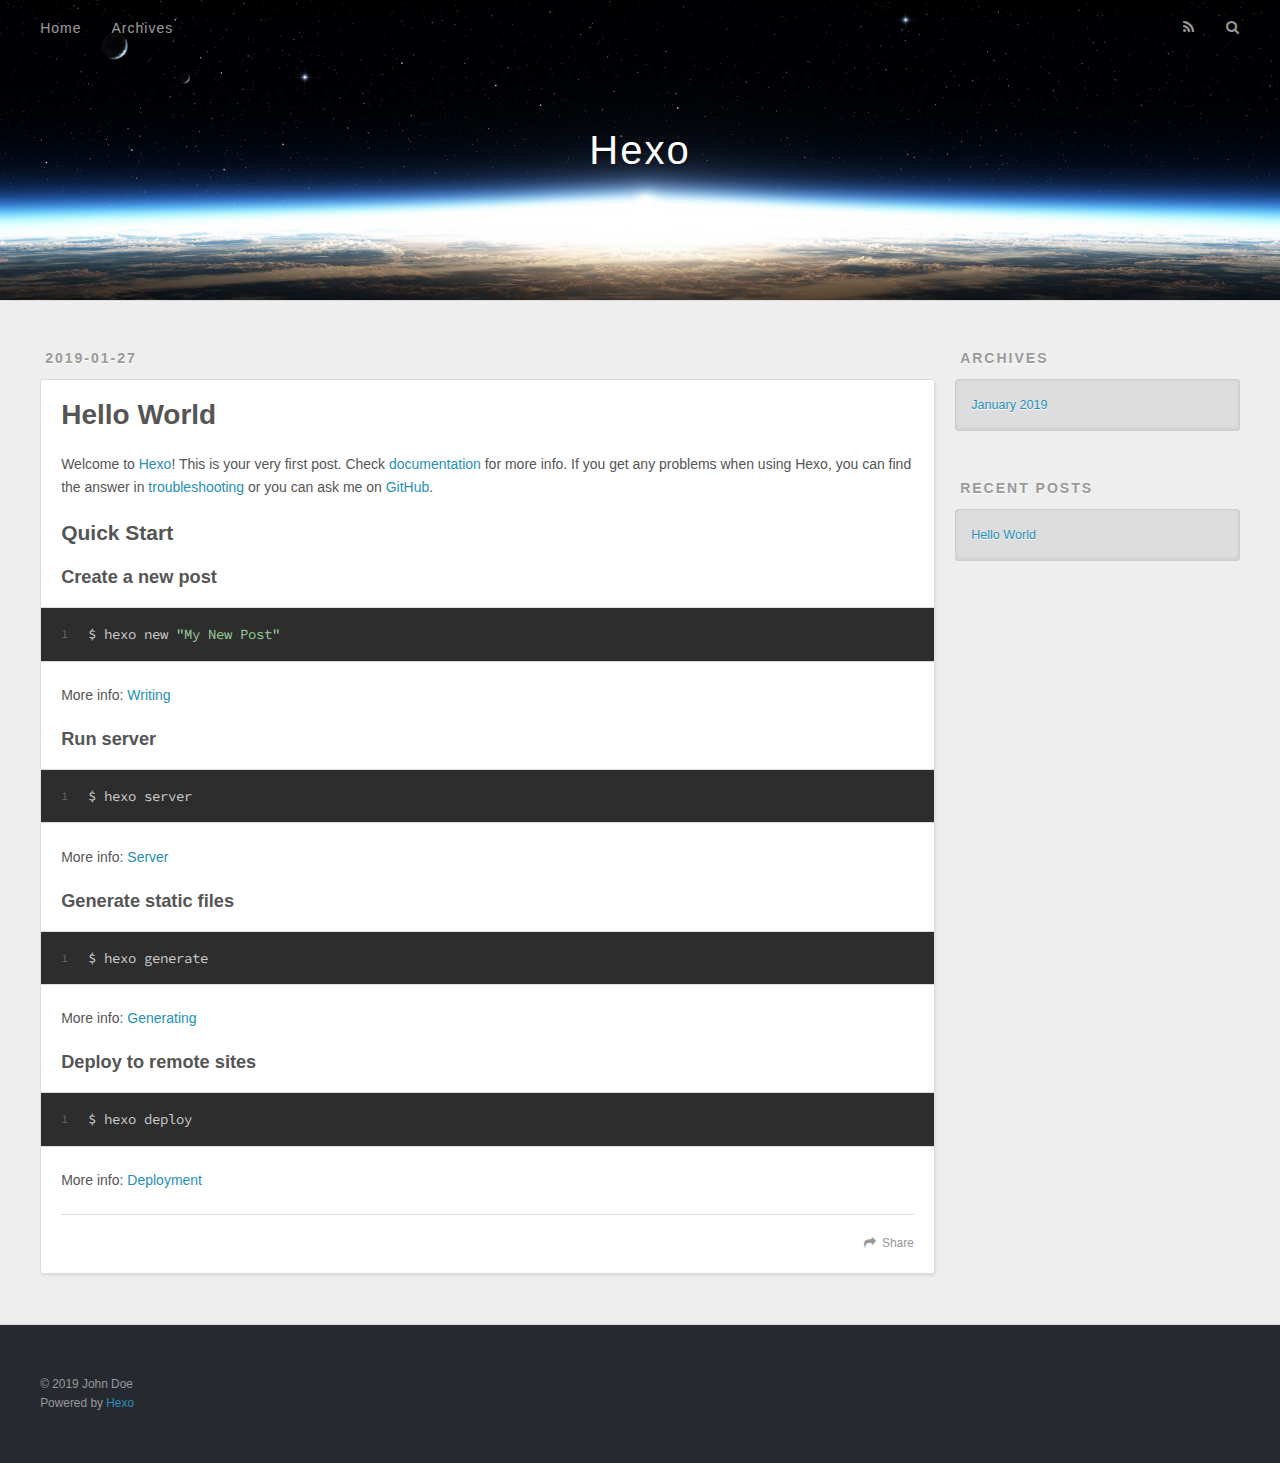
==== commit fa300d59: "Site updated: 2019-01-27 12:41:42" ====
--- a/index.html
+++ b/index.html
@@ -1,608 +1,184 @@
 <!DOCTYPE html>
+<html>
+<head><meta name="generator" content="Hexo 3.8.0">
+  <meta charset="utf-8">
+  
 
+  
+  <title>Hexo</title>
+  <meta name="viewport" content="width=device-width, initial-scale=1, maximum-scale=1">
+  <meta property="og:type" content="website">
+<meta property="og:title" content="Hexo">
+<meta property="og:url" content="http://yoursite.com/index.html">
+<meta property="og:site_name" content="Hexo">
+<meta property="og:locale" content="default">
+<meta name="twitter:card" content="summary">
+<meta name="twitter:title" content="Hexo">
+  
+    <link rel="alternate" href="/atom.xml" title="Hexo" type="application/atom+xml">
+  
+  
+    <link rel="icon" href="/favicon.png">
+  
+  
+    <link href="//fonts.googleapis.com/css?family=Source+Code+Pro" rel="stylesheet" type="text/css">
+  
+  <link rel="stylesheet" href="/css/style.css">
+</head>
+</html>
+<body>
+  <div id="container">
+    <div id="wrap">
+      <header id="header">
+  <div id="banner"></div>
+  <div id="header-outer" class="outer">
+    <div id="header-title" class="inner">
+      <h1 id="logo-wrap">
+        <a href="/" id="logo">Hexo</a>
+      </h1>
+      
+    </div>
+    <div id="header-inner" class="inner">
+      <nav id="main-nav">
+        <a id="main-nav-toggle" class="nav-icon"></a>
+        
+          <a class="main-nav-link" href="/">Home</a>
+        
+          <a class="main-nav-link" href="/archives">Archives</a>
+        
+      </nav>
+      <nav id="sub-nav">
+        
+          <a id="nav-rss-link" class="nav-icon" href="/atom.xml" title="RSS Feed"></a>
+        
+        <a id="nav-search-btn" class="nav-icon" title="Search"></a>
+      </nav>
+      <div id="search-form-wrap">
+        <form action="//google.com/search" method="get" accept-charset="UTF-8" class="search-form"><input type="search" name="q" class="search-form-input" placeholder="Search"><button type="submit" class="search-form-submit">&#xF002;</button><input type="hidden" name="sitesearch" value="http://yoursite.com"></form>
+      </div>
+    </div>
+  </div>
+</header>
+      <div class="outer">
+        <section id="main">
+  
+    <article id="post-hello-world" class="article article-type-post" itemscope="" itemprop="blogPost">
+  <div class="article-meta">
+    <a href="/2019/01/27/hello-world/" class="article-date">
+  <time datetime="2019-01-27T04:36:08.962Z" itemprop="datePublished">2019-01-27</time>
+</a>
+    
+  </div>
+  <div class="article-inner">
+    
+    
+      <header class="article-header">
+        
+  
+    <h1 itemprop="name">
+      <a class="article-title" href="/2019/01/27/hello-world/">Hello World</a>
+    </h1>
+  
+
+      </header>
+    
+    <div class="article-entry" itemprop="articleBody">
+      
+        <p>Welcome to <a href="https://hexo.io/" target="_blank" rel="noopener">Hexo</a>! This is your very first post. Check <a href="https://hexo.io/docs/" target="_blank" rel="noopener">documentation</a> for more info. If you get any problems when using Hexo, you can find the answer in <a href="https://hexo.io/docs/troubleshooting.html" target="_blank" rel="noopener">troubleshooting</a> or you can ask me on <a href="https://github.com/hexojs/hexo/issues" target="_blank" rel="noopener">GitHub</a>.</p>
+<h2 id="Quick-Start"><a href="#Quick-Start" class="headerlink" title="Quick Start"></a>Quick Start</h2><h3 id="Create-a-new-post"><a href="#Create-a-new-post" class="headerlink" title="Create a new post"></a>Create a new post</h3><figure class="highlight bash"><table><tr><td class="gutter"><pre><span class="line">1</span><br></pre></td><td class="code"><pre><span class="line">$ hexo new <span class="string">"My New Post"</span></span><br></pre></td></tr></table></figure>
+<p>More info: <a href="https://hexo.io/docs/writing.html" target="_blank" rel="noopener">Writing</a></p>
+<h3 id="Run-server"><a href="#Run-server" class="headerlink" title="Run server"></a>Run server</h3><figure class="highlight bash"><table><tr><td class="gutter"><pre><span class="line">1</span><br></pre></td><td class="code"><pre><span class="line">$ hexo server</span><br></pre></td></tr></table></figure>
+<p>More info: <a href="https://hexo.io/docs/server.html" target="_blank" rel="noopener">Server</a></p>
+<h3 id="Generate-static-files"><a href="#Generate-static-files" class="headerlink" title="Generate static files"></a>Generate static files</h3><figure class="highlight bash"><table><tr><td class="gutter"><pre><span class="line">1</span><br></pre></td><td class="code"><pre><span class="line">$ hexo generate</span><br></pre></td></tr></table></figure>
+<p>More info: <a href="https://hexo.io/docs/generating.html" target="_blank" rel="noopener">Generating</a></p>
+<h3 id="Deploy-to-remote-sites"><a href="#Deploy-to-remote-sites" class="headerlink" title="Deploy to remote sites"></a>Deploy to remote sites</h3><figure class="highlight bash"><table><tr><td class="gutter"><pre><span class="line">1</span><br></pre></td><td class="code"><pre><span class="line">$ hexo deploy</span><br></pre></td></tr></table></figure>
+<p>More info: <a href="https://hexo.io/docs/deployment.html" target="_blank" rel="noopener">Deployment</a></p>
+
+      
+    </div>
+    <footer class="article-footer">
+      <a data-url="http://yoursite.com/2019/01/27/hello-world/" data-id="cjref00pl00000ctyn90anvhs" class="article-share-link">Share</a>
+      
+      
+    </footer>
+  </div>
+  
+</article>
 
 
   
 
 
-<html class="theme-next muse use-motion" lang="zh-CN">
-<head><meta name="generator" content="Hexo 3.8.0">
-  <meta charset="UTF-8">
-<meta http-equiv="X-UA-Compatible" content="IE=edge">
-<meta name="viewport" content="width=device-width, initial-scale=1, maximum-scale=1">
-<meta name="theme-color" content="#222">
+</section>
+        
+          <aside id="sidebar">
+  
+    
+
+  
+    
+
+  
+    
+  
+    
+  <div class="widget-wrap">
+    <h3 class="widget-title">Archives</h3>
+    <div class="widget">
+      <ul class="archive-list"><li class="archive-list-item"><a class="archive-list-link" href="/archives/2019/01/">January 2019</a></li></ul>
+    </div>
+  </div>
+
+
+  
+    
+  <div class="widget-wrap">
+    <h3 class="widget-title">Recent Posts</h3>
+    <div class="widget">
+      <ul>
+        
+          <li>
+            <a href="/2019/01/27/hello-world/">Hello World</a>
+          </li>
+        
+      </ul>
+    </div>
+  </div>
+
+  
+</aside>
+        
+      </div>
+      <footer id="footer">
+  
+  <div class="outer">
+    <div id="footer-info" class="inner">
+      &copy; 2019 John Doe<br>
+      Powered by <a href="http://hexo.io/" target="_blank">Hexo</a>
+    </div>
+  </div>
+</footer>
+    </div>
+    <nav id="mobile-nav">
+  
+    <a href="/" class="mobile-nav-link">Home</a>
+  
+    <a href="/archives" class="mobile-nav-link">Archives</a>
+  
+</nav>
+    
+
+<script src="//ajax.googleapis.com/ajax/libs/jquery/2.0.3/jquery.min.js"></script>
+
+
+  <link rel="stylesheet" href="/fancybox/jquery.fancybox.css">
+  <script src="/fancybox/jquery.fancybox.pack.js"></script>
+
+
+<script src="/js/script.js"></script>
 
 
 
-
-
-
-
-
-
-<meta http-equiv="Cache-Control" content="no-transform">
-<meta http-equiv="Cache-Control" content="no-siteapp">
-
-
-
-
-
-
-
-
-
-
-
-
-
-
-
-
-  
-  
-  <link href="/lib/fancybox/source/jquery.fancybox.css?v=2.1.5" rel="stylesheet" type="text/css">
-
-
-
-
-
-
-
-<link href="/lib/font-awesome/css/font-awesome.min.css?v=4.6.2" rel="stylesheet" type="text/css">
-
-<link href="/css/main.css?v=5.1.4" rel="stylesheet" type="text/css">
-
-
-  <link rel="apple-touch-icon" sizes="180x180" href="/images/apple-touch-icon-next.png?v=5.1.4">
-
-
-  <link rel="icon" type="image/png" sizes="32x32" href="/images/favicon-32x32-next.png?v=5.1.4">
-
-
-  <link rel="icon" type="image/png" sizes="16x16" href="/images/favicon-16x16-next.png?v=5.1.4">
-
-
-  <link rel="mask-icon" href="/images/logo.svg?v=5.1.4" color="#222">
-
-
-
-
-
-  <meta name="keywords" content="Hexo, NexT">
-
-
-
-
-
-
-
-
-
-
-<meta property="og:type" content="website">
-<meta property="og:title" content="Blog">
-<meta property="og:url" content="http://yoursite.com/index.html">
-<meta property="og:site_name" content="Blog">
-<meta property="og:locale" content="zh-CN">
-<meta name="twitter:card" content="summary">
-<meta name="twitter:title" content="Blog">
-
-
-
-<script type="text/javascript" id="hexo.configurations">
-  var NexT = window.NexT || {};
-  var CONFIG = {
-    root: '/',
-    scheme: 'Muse',
-    version: '5.1.4',
-    sidebar: {"position":"left","display":"post","offset":12,"b2t":false,"scrollpercent":false,"onmobile":false},
-    fancybox: true,
-    tabs: true,
-    motion: {"enable":true,"async":false,"transition":{"post_block":"fadeIn","post_header":"slideDownIn","post_body":"slideDownIn","coll_header":"slideLeftIn","sidebar":"slideUpIn"}},
-    duoshuo: {
-      userId: '0',
-      author: 'Author'
-    },
-    algolia: {
-      applicationID: '',
-      apiKey: '',
-      indexName: '',
-      hits: {"per_page":10},
-      labels: {"input_placeholder":"Search for Posts","hits_empty":"We didn't find any results for the search: ${query}","hits_stats":"${hits} results found in ${time} ms"}
-    }
-  };
-</script>
-
-
-
-  <link rel="canonical" href="http://yoursite.com/">
-
-
-
-
-
-  <title>Blog</title>
-  
-
-
-
-
-
-
-
-
-</head>
-
-<body itemscope="" itemtype="http://schema.org/WebPage" lang="zh-CN">
-
-  
-  
-    
-  
-
-  <div class="container sidebar-position-left 
-  page-home">
-    <div class="headband"></div>
-
-    <header id="header" class="header" itemscope="" itemtype="http://schema.org/WPHeader">
-      <div class="header-inner"><div class="site-brand-wrapper">
-  <div class="site-meta ">
-    
-
-    <div class="custom-logo-site-title">
-      <a href="/" class="brand" rel="start">
-        <span class="logo-line-before"><i></i></span>
-        <span class="site-title">Blog</span>
-        <span class="logo-line-after"><i></i></span>
-      </a>
-    </div>
-      
-        <p class="site-subtitle"></p>
-      
   </div>
-
-  <div class="site-nav-toggle">
-    <button>
-      <span class="btn-bar"></span>
-      <span class="btn-bar"></span>
-      <span class="btn-bar"></span>
-    </button>
-  </div>
-</div>
-
-<nav class="site-nav">
-  
-
-  
-    <ul id="menu" class="menu">
-      
-        
-        <li class="menu-item menu-item-home">
-          <a href="/" rel="section">
-            
-              <i class="menu-item-icon fa fa-fw fa-home"></i> <br>
-            
-            Home
-          </a>
-        </li>
-      
-        
-        <li class="menu-item menu-item-archives">
-          <a href="/archives/" rel="section">
-            
-              <i class="menu-item-icon fa fa-fw fa-archive"></i> <br>
-            
-            Archives
-          </a>
-        </li>
-      
-
-      
-    </ul>
-  
-
-  
-</nav>
-
-
-
- </div>
-    </header>
-
-    <main id="main" class="main">
-      <div class="main-inner">
-        <div class="content-wrap">
-          <div id="content" class="content">
-            
-  <section id="posts" class="posts-expand">
-    
-      
-
-  
-
-  
-  
-  
-
-  <article class="post post-type-normal" itemscope="" itemtype="http://schema.org/Article">
-  
-  
-  
-  <div class="post-block">
-    <link itemprop="mainEntityOfPage" href="http://yoursite.com/2019/01/26/helloworld/">
-
-    <span hidden itemprop="author" itemscope="" itemtype="http://schema.org/Person">
-      <meta itemprop="name" content="Mike Smith">
-      <meta itemprop="description" content="">
-      <meta itemprop="image" content="/images/avatar.gif">
-    </span>
-
-    <span hidden itemprop="publisher" itemscope="" itemtype="http://schema.org/Organization">
-      <meta itemprop="name" content="Blog">
-    </span>
-
-    
-      <header class="post-header">
-
-        
-        
-          <h1 class="post-title" itemprop="name headline">
-                
-                <a class="post-title-link" href="/2019/01/26/helloworld/" itemprop="url">hello，hexo</a></h1>
-        
-
-        <div class="post-meta">
-          <span class="post-time">
-            
-              <span class="post-meta-item-icon">
-                <i class="fa fa-calendar-o"></i>
-              </span>
-              
-                <span class="post-meta-item-text">Posted on</span>
-              
-              <time title="Post created" itemprop="dateCreated datePublished" datetime="2019-01-26T15:48:15+08:00">
-                2019-01-26
-              </time>
-            
-
-            
-
-            
-          </span>
-
-          
-
-          
-            
-          
-
-          
-          
-
-          
-
-          
-
-          
-
-        </div>
-      </header>
-    
-
-    
-    
-    
-    <div class="post-body" itemprop="articleBody">
-
-      
-      
-
-      
-        
-          
-            <p>欢迎使用hexo！</p>
-
-          
-        
-      
-    </div>
-    
-    
-    
-
-    
-
-    
-
-    
-
-    <footer class="post-footer">
-      
-
-      
-
-      
-
-      
-      
-        <div class="post-eof"></div>
-      
-    </footer>
-  </div>
-  
-  
-  
-  </article>
-
-
-    
-  </section>
-
-  
-
-
-          </div>
-          
-
-
-          
-
-        </div>
-        
-          
-  
-  <div class="sidebar-toggle">
-    <div class="sidebar-toggle-line-wrap">
-      <span class="sidebar-toggle-line sidebar-toggle-line-first"></span>
-      <span class="sidebar-toggle-line sidebar-toggle-line-middle"></span>
-      <span class="sidebar-toggle-line sidebar-toggle-line-last"></span>
-    </div>
-  </div>
-
-  <aside id="sidebar" class="sidebar">
-    
-    <div class="sidebar-inner">
-
-      
-
-      
-
-      <section class="site-overview-wrap sidebar-panel sidebar-panel-active">
-        <div class="site-overview">
-          <div class="site-author motion-element" itemprop="author" itemscope="" itemtype="http://schema.org/Person">
-            
-              <p class="site-author-name" itemprop="name">Mike Smith</p>
-              <p class="site-description motion-element" itemprop="description"></p>
-          </div>
-
-          <nav class="site-state motion-element">
-
-            
-              <div class="site-state-item site-state-posts">
-              
-                <a href="/archives/">
-              
-                  <span class="site-state-item-count">1</span>
-                  <span class="site-state-item-name">posts</span>
-                </a>
-              </div>
-            
-
-            
-
-            
-
-          </nav>
-
-          
-
-          
-
-          
-          
-
-          
-          
-
-          
-
-        </div>
-      </section>
-
-      
-
-      
-
-    </div>
-  </aside>
-
-
-        
-      </div>
-    </main>
-
-    <footer id="footer" class="footer">
-      <div class="footer-inner">
-        <div class="copyright">&copy; <span itemprop="copyrightYear">2019</span>
-  <span class="with-love">
-    <i class="fa fa-user"></i>
-  </span>
-  <span class="author" itemprop="copyrightHolder">Mike Smith</span>
-
-  
-</div>
-
-
-  <div class="powered-by">Powered by <a class="theme-link" target="_blank" href="https://hexo.io">Hexo</a></div>
-
-
-
-  <span class="post-meta-divider">|</span>
-
-
-
-  <div class="theme-info">Theme &mdash; <a class="theme-link" target="_blank" href="https://github.com/iissnan/hexo-theme-next">NexT.Muse</a> v5.1.4</div>
-
-
-
-
-        
-
-
-
-
-
-
-
-        
-      </div>
-    </footer>
-
-    
-      <div class="back-to-top">
-        <i class="fa fa-arrow-up"></i>
-        
-      </div>
-    
-
-    
-
-  </div>
-
-  
-
-<script type="text/javascript">
-  if (Object.prototype.toString.call(window.Promise) !== '[object Function]') {
-    window.Promise = null;
-  }
-</script>
-
-
-
-
-
-
-
-
-
-  
-
-
-
-
-
-
-
-
-
-
-
-
-  
-  
-    <script type="text/javascript" src="/lib/jquery/index.js?v=2.1.3"></script>
-  
-
-  
-  
-    <script type="text/javascript" src="/lib/fastclick/lib/fastclick.min.js?v=1.0.6"></script>
-  
-
-  
-  
-    <script type="text/javascript" src="/lib/jquery_lazyload/jquery.lazyload.js?v=1.9.7"></script>
-  
-
-  
-  
-    <script type="text/javascript" src="/lib/velocity/velocity.min.js?v=1.2.1"></script>
-  
-
-  
-  
-    <script type="text/javascript" src="/lib/velocity/velocity.ui.min.js?v=1.2.1"></script>
-  
-
-  
-  
-    <script type="text/javascript" src="/lib/fancybox/source/jquery.fancybox.pack.js?v=2.1.5"></script>
-  
-
-
-  
-
-
-  <script type="text/javascript" src="/js/src/utils.js?v=5.1.4"></script>
-
-  <script type="text/javascript" src="/js/src/motion.js?v=5.1.4"></script>
-
-
-
-  
-  
-
-  
-
-  
-
-
-  <script type="text/javascript" src="/js/src/bootstrap.js?v=5.1.4"></script>
-
-
-
-  
-
-
-  
-
-
-
-
-	
-
-
-
-
-
-  
-
-
-
-
-
-  
-
-
-
-
-
-
-
-
-
-
-
-
-  
-
-
-
-
-
-  
-
-  
-
-  
-
-  
-  
-
-  
-
-  
-
-  
-
 </body>
-</html>
+</html>--- a/css/style.css
+++ b/css/style.css
@@ -0,0 +1,1374 @@
+body {
+  width: 100%;
+}
+body:before,
+body:after {
+  content: "";
+  display: table;
+}
+body:after {
+  clear: both;
+}
+html,
+body,
+div,
+span,
+applet,
+object,
+iframe,
+h1,
+h2,
+h3,
+h4,
+h5,
+h6,
+p,
+blockquote,
+pre,
+a,
+abbr,
+acronym,
+address,
+big,
+cite,
+code,
+del,
+dfn,
+em,
+img,
+ins,
+kbd,
+q,
+s,
+samp,
+small,
+strike,
+strong,
+sub,
+sup,
+tt,
+var,
+dl,
+dt,
+dd,
+ol,
+ul,
+li,
+fieldset,
+form,
+label,
+legend,
+table,
+caption,
+tbody,
+tfoot,
+thead,
+tr,
+th,
+td {
+  margin: 0;
+  padding: 0;
+  border: 0;
+  outline: 0;
+  font-weight: inherit;
+  font-style: inherit;
+  font-family: inherit;
+  font-size: 100%;
+  vertical-align: baseline;
+}
+body {
+  line-height: 1;
+  color: #000;
+  background: #fff;
+}
+ol,
+ul {
+  list-style: none;
+}
+table {
+  border-collapse: separate;
+  border-spacing: 0;
+  vertical-align: middle;
+}
+caption,
+th,
+td {
+  text-align: left;
+  font-weight: normal;
+  vertical-align: middle;
+}
+a img {
+  border: none;
+}
+input,
+button {
+  margin: 0;
+  padding: 0;
+}
+input::-moz-focus-inner,
+button::-moz-focus-inner {
+  border: 0;
+  padding: 0;
+}
+@font-face {
+  font-family: FontAwesome;
+  font-style: normal;
+  font-weight: normal;
+  src: url("fonts/fontawesome-webfont.eot?v=#4.0.3");
+  src: url("fonts/fontawesome-webfont.eot?#iefix&v=#4.0.3") format("embedded-opentype"), url("fonts/fontawesome-webfont.woff?v=#4.0.3") format("woff"), url("fonts/fontawesome-webfont.ttf?v=#4.0.3") format("truetype"), url("fonts/fontawesome-webfont.svg#fontawesomeregular?v=#4.0.3") format("svg");
+}
+html,
+body,
+#container {
+  height: 100%;
+}
+body {
+  background: #eee;
+  font: 14px -apple-system, BlinkMacSystemFont, "Segoe UI", "Roboto", "Oxygen", "Ubuntu", "Cantarell", "Fira Sans", "Droid Sans", "Helvetica Neue", sans-serif;
+  -webkit-text-size-adjust: 100%;
+}
+.outer {
+  max-width: 1220px;
+  margin: 0 auto;
+  padding: 0 20px;
+}
+.outer:before,
+.outer:after {
+  content: "";
+  display: table;
+}
+.outer:after {
+  clear: both;
+}
+.inner {
+  display: inline;
+  float: left;
+  width: 98.33333333333333%;
+  margin: 0 0.833333333333333%;
+}
+.left,
+.alignleft {
+  float: left;
+}
+.right,
+.alignright {
+  float: right;
+}
+.clear {
+  clear: both;
+}
+#container {
+  position: relative;
+}
+.mobile-nav-on {
+  overflow: hidden;
+}
+#wrap {
+  height: 100%;
+  width: 100%;
+  position: absolute;
+  top: 0;
+  left: 0;
+  -webkit-transition: 0.2s ease-out;
+  -moz-transition: 0.2s ease-out;
+  -ms-transition: 0.2s ease-out;
+  transition: 0.2s ease-out;
+  z-index: 1;
+  background: #eee;
+}
+.mobile-nav-on #wrap {
+  left: 280px;
+}
+@media screen and (min-width: 768px) {
+  #main {
+    display: inline;
+    float: left;
+    width: 73.33333333333333%;
+    margin: 0 0.833333333333333%;
+  }
+}
+.article-date,
+.article-category-link,
+.archive-year,
+.widget-title {
+  text-decoration: none;
+  text-transform: uppercase;
+  letter-spacing: 2px;
+  color: #999;
+  margin-bottom: 1em;
+  margin-left: 5px;
+  line-height: 1em;
+  text-shadow: 0 1px #fff;
+  font-weight: bold;
+}
+.article-inner,
+.archive-article-inner {
+  background: #fff;
+  -webkit-box-shadow: 1px 2px 3px #ddd;
+  box-shadow: 1px 2px 3px #ddd;
+  border: 1px solid #ddd;
+  border-radius: 3px;
+}
+.article-entry h1,
+.widget h1 {
+  font-size: 2em;
+}
+.article-entry h2,
+.widget h2 {
+  font-size: 1.5em;
+}
+.article-entry h3,
+.widget h3 {
+  font-size: 1.3em;
+}
+.article-entry h4,
+.widget h4 {
+  font-size: 1.2em;
+}
+.article-entry h5,
+.widget h5 {
+  font-size: 1em;
+}
+.article-entry h6,
+.widget h6 {
+  font-size: 1em;
+  color: #999;
+}
+.article-entry hr,
+.widget hr {
+  border: 1px dashed #ddd;
+}
+.article-entry strong,
+.widget strong {
+  font-weight: bold;
+}
+.article-entry em,
+.widget em,
+.article-entry cite,
+.widget cite {
+  font-style: italic;
+}
+.article-entry sup,
+.widget sup,
+.article-entry sub,
+.widget sub {
+  font-size: 0.75em;
+  line-height: 0;
+  position: relative;
+  vertical-align: baseline;
+}
+.article-entry sup,
+.widget sup {
+  top: -0.5em;
+}
+.article-entry sub,
+.widget sub {
+  bottom: -0.2em;
+}
+.article-entry small,
+.widget small {
+  font-size: 0.85em;
+}
+.article-entry acronym,
+.widget acronym,
+.article-entry abbr,
+.widget abbr {
+  border-bottom: 1px dotted;
+}
+.article-entry ul,
+.widget ul,
+.article-entry ol,
+.widget ol,
+.article-entry dl,
+.widget dl {
+  margin: 0 20px;
+  line-height: 1.6em;
+}
+.article-entry ul ul,
+.widget ul ul,
+.article-entry ol ul,
+.widget ol ul,
+.article-entry ul ol,
+.widget ul ol,
+.article-entry ol ol,
+.widget ol ol {
+  margin-top: 0;
+  margin-bottom: 0;
+}
+.article-entry ul,
+.widget ul {
+  list-style: disc;
+}
+.article-entry ol,
+.widget ol {
+  list-style: decimal;
+}
+.article-entry dt,
+.widget dt {
+  font-weight: bold;
+}
+#header {
+  height: 300px;
+  position: relative;
+  border-bottom: 1px solid #ddd;
+}
+#header:before,
+#header:after {
+  content: "";
+  position: absolute;
+  left: 0;
+  right: 0;
+  height: 40px;
+}
+#header:before {
+  top: 0;
+  background: -webkit-linear-gradient(rgba(0,0,0,0.2), transparent);
+  background: -moz-linear-gradient(rgba(0,0,0,0.2), transparent);
+  background: -ms-linear-gradient(rgba(0,0,0,0.2), transparent);
+  background: linear-gradient(rgba(0,0,0,0.2), transparent);
+}
+#header:after {
+  bottom: 0;
+  background: -webkit-linear-gradient(transparent, rgba(0,0,0,0.2));
+  background: -moz-linear-gradient(transparent, rgba(0,0,0,0.2));
+  background: -ms-linear-gradient(transparent, rgba(0,0,0,0.2));
+  background: linear-gradient(transparent, rgba(0,0,0,0.2));
+}
+#header-outer {
+  height: 100%;
+  position: relative;
+}
+#header-inner {
+  position: relative;
+  overflow: hidden;
+}
+#banner {
+  position: absolute;
+  top: 0;
+  left: 0;
+  width: 100%;
+  height: 100%;
+  background: url("images/banner.jpg") center #000;
+  -webkit-background-size: cover;
+  -moz-background-size: cover;
+  background-size: cover;
+  z-index: -1;
+}
+#header-title {
+  text-align: center;
+  height: 40px;
+  position: absolute;
+  top: 50%;
+  left: 0;
+  margin-top: -20px;
+}
+#logo,
+#subtitle {
+  text-decoration: none;
+  color: #fff;
+  font-weight: 300;
+  text-shadow: 0 1px 4px rgba(0,0,0,0.3);
+}
+#logo {
+  font-size: 40px;
+  line-height: 40px;
+  letter-spacing: 2px;
+}
+#subtitle {
+  font-size: 16px;
+  line-height: 16px;
+  letter-spacing: 1px;
+}
+#subtitle-wrap {
+  margin-top: 16px;
+}
+#main-nav {
+  float: left;
+  margin-left: -15px;
+}
+.nav-icon,
+.main-nav-link {
+  float: left;
+  color: #fff;
+  opacity: 0.6;
+  text-decoration: none;
+  text-shadow: 0 1px rgba(0,0,0,0.2);
+  -webkit-transition: opacity 0.2s;
+  -moz-transition: opacity 0.2s;
+  -ms-transition: opacity 0.2s;
+  transition: opacity 0.2s;
+  display: block;
+  padding: 20px 15px;
+}
+.nav-icon:hover,
+.main-nav-link:hover {
+  opacity: 1;
+}
+.nav-icon {
+  font-family: FontAwesome;
+  text-align: center;
+  font-size: 14px;
+  width: 14px;
+  height: 14px;
+  padding: 20px 15px;
+  position: relative;
+  cursor: pointer;
+}
+.main-nav-link {
+  font-weight: 300;
+  letter-spacing: 1px;
+}
+@media screen and (max-width: 479px) {
+  .main-nav-link {
+    display: none;
+  }
+}
+#main-nav-toggle {
+  display: none;
+}
+#main-nav-toggle:before {
+  content: "\f0c9";
+}
+@media screen and (max-width: 479px) {
+  #main-nav-toggle {
+    display: block;
+  }
+}
+#sub-nav {
+  float: right;
+  margin-right: -15px;
+}
+#nav-rss-link:before {
+  content: "\f09e";
+}
+#nav-search-btn:before {
+  content: "\f002";
+}
+#search-form-wrap {
+  position: absolute;
+  top: 15px;
+  width: 150px;
+  height: 30px;
+  right: -150px;
+  opacity: 0;
+  -webkit-transition: 0.2s ease-out;
+  -moz-transition: 0.2s ease-out;
+  -ms-transition: 0.2s ease-out;
+  transition: 0.2s ease-out;
+}
+#search-form-wrap.on {
+  opacity: 1;
+  right: 0;
+}
+@media screen and (max-width: 479px) {
+  #search-form-wrap {
+    width: 100%;
+    right: -100%;
+  }
+}
+.search-form {
+  position: absolute;
+  top: 0;
+  left: 0;
+  right: 0;
+  background: #fff;
+  padding: 5px 15px;
+  border-radius: 15px;
+  -webkit-box-shadow: 0 0 10px rgba(0,0,0,0.3);
+  box-shadow: 0 0 10px rgba(0,0,0,0.3);
+}
+.search-form-input {
+  border: none;
+  background: none;
+  color: #555;
+  width: 100%;
+  font: 13px -apple-system, BlinkMacSystemFont, "Segoe UI", "Roboto", "Oxygen", "Ubuntu", "Cantarell", "Fira Sans", "Droid Sans", "Helvetica Neue", sans-serif;
+  outline: none;
+}
+.search-form-input::-webkit-search-results-decoration,
+.search-form-input::-webkit-search-cancel-button {
+  -webkit-appearance: none;
+}
+.search-form-submit {
+  position: absolute;
+  top: 50%;
+  right: 10px;
+  margin-top: -7px;
+  font: 13px FontAwesome;
+  border: none;
+  background: none;
+  color: #bbb;
+  cursor: pointer;
+}
+.search-form-submit:hover,
+.search-form-submit:focus {
+  color: #777;
+}
+.article {
+  margin: 50px 0;
+}
+.article-inner {
+  overflow: hidden;
+}
+.article-meta:before,
+.article-meta:after {
+  content: "";
+  display: table;
+}
+.article-meta:after {
+  clear: both;
+}
+.article-date {
+  float: left;
+}
+.article-category {
+  float: left;
+  line-height: 1em;
+  color: #ccc;
+  text-shadow: 0 1px #fff;
+  margin-left: 8px;
+}
+.article-category:before {
+  content: "\2022";
+}
+.article-category-link {
+  margin: 0 12px 1em;
+}
+.article-header {
+  padding: 20px 20px 0;
+}
+.article-title {
+  text-decoration: none;
+  font-size: 2em;
+  font-weight: bold;
+  color: #555;
+  line-height: 1.1em;
+  -webkit-transition: color 0.2s;
+  -moz-transition: color 0.2s;
+  -ms-transition: color 0.2s;
+  transition: color 0.2s;
+}
+a.article-title:hover {
+  color: #258fb8;
+}
+.article-entry {
+  color: #555;
+  padding: 0 20px;
+}
+.article-entry:before,
+.article-entry:after {
+  content: "";
+  display: table;
+}
+.article-entry:after {
+  clear: both;
+}
+.article-entry p,
+.article-entry table {
+  line-height: 1.6em;
+  margin: 1.6em 0;
+}
+.article-entry h1,
+.article-entry h2,
+.article-entry h3,
+.article-entry h4,
+.article-entry h5,
+.article-entry h6 {
+  font-weight: bold;
+}
+.article-entry h1,
+.article-entry h2,
+.article-entry h3,
+.article-entry h4,
+.article-entry h5,
+.article-entry h6 {
+  line-height: 1.1em;
+  margin: 1.1em 0;
+}
+.article-entry a {
+  color: #258fb8;
+  text-decoration: none;
+}
+.article-entry a:hover {
+  text-decoration: underline;
+}
+.article-entry ul,
+.article-entry ol,
+.article-entry dl {
+  margin-top: 1.6em;
+  margin-bottom: 1.6em;
+}
+.article-entry img,
+.article-entry video {
+  max-width: 100%;
+  height: auto;
+  display: block;
+  margin: auto;
+}
+.article-entry iframe {
+  border: none;
+}
+.article-entry table {
+  width: 100%;
+  border-collapse: collapse;
+  border-spacing: 0;
+}
+.article-entry th {
+  font-weight: bold;
+  border-bottom: 3px solid #ddd;
+  padding-bottom: 0.5em;
+}
+.article-entry td {
+  border-bottom: 1px solid #ddd;
+  padding: 10px 0;
+}
+.article-entry blockquote {
+  font-family: Georgia, "Times New Roman", serif;
+  font-size: 1.4em;
+  margin: 1.6em 20px;
+  text-align: center;
+}
+.article-entry blockquote footer {
+  font-size: 14px;
+  margin: 1.6em 0;
+  font-family: -apple-system, BlinkMacSystemFont, "Segoe UI", "Roboto", "Oxygen", "Ubuntu", "Cantarell", "Fira Sans", "Droid Sans", "Helvetica Neue", sans-serif;
+}
+.article-entry blockquote footer cite:before {
+  content: "—";
+  padding: 0 0.5em;
+}
+.article-entry .pullquote {
+  text-align: left;
+  width: 45%;
+  margin: 0;
+}
+.article-entry .pullquote.left {
+  margin-left: 0.5em;
+  margin-right: 1em;
+}
+.article-entry .pullquote.right {
+  margin-right: 0.5em;
+  margin-left: 1em;
+}
+.article-entry .caption {
+  color: #999;
+  display: block;
+  font-size: 0.9em;
+  margin-top: 0.5em;
+  position: relative;
+  text-align: center;
+}
+.article-entry .video-container {
+  position: relative;
+  padding-top: 56.25%;
+  height: 0;
+  overflow: hidden;
+}
+.article-entry .video-container iframe,
+.article-entry .video-container object,
+.article-entry .video-container embed {
+  position: absolute;
+  top: 0;
+  left: 0;
+  width: 100%;
+  height: 100%;
+  margin-top: 0;
+}
+.article-more-link a {
+  display: inline-block;
+  line-height: 1em;
+  padding: 6px 15px;
+  border-radius: 15px;
+  background: #eee;
+  color: #999;
+  text-shadow: 0 1px #fff;
+  text-decoration: none;
+}
+.article-more-link a:hover {
+  background: #258fb8;
+  color: #fff;
+  text-decoration: none;
+  text-shadow: 0 1px #1e7293;
+}
+.article-footer {
+  font-size: 0.85em;
+  line-height: 1.6em;
+  border-top: 1px solid #ddd;
+  padding-top: 1.6em;
+  margin: 0 20px 20px;
+}
+.article-footer:before,
+.article-footer:after {
+  content: "";
+  display: table;
+}
+.article-footer:after {
+  clear: both;
+}
+.article-footer a {
+  color: #999;
+  text-decoration: none;
+}
+.article-footer a:hover {
+  color: #555;
+}
+.article-tag-list-item {
+  float: left;
+  margin-right: 10px;
+}
+.article-tag-list-link:before {
+  content: "#";
+}
+.article-comment-link {
+  float: right;
+}
+.article-comment-link:before {
+  content: "\f075";
+  font-family: FontAwesome;
+  padding-right: 8px;
+}
+.article-share-link {
+  cursor: pointer;
+  float: right;
+  margin-left: 20px;
+}
+.article-share-link:before {
+  content: "\f064";
+  font-family: FontAwesome;
+  padding-right: 6px;
+}
+#article-nav {
+  position: relative;
+}
+#article-nav:before,
+#article-nav:after {
+  content: "";
+  display: table;
+}
+#article-nav:after {
+  clear: both;
+}
+@media screen and (min-width: 768px) {
+  #article-nav {
+    margin: 50px 0;
+  }
+  #article-nav:before {
+    width: 8px;
+    height: 8px;
+    position: absolute;
+    top: 50%;
+    left: 50%;
+    margin-top: -4px;
+    margin-left: -4px;
+    content: "";
+    border-radius: 50%;
+    background: #ddd;
+    -webkit-box-shadow: 0 1px 2px #fff;
+    box-shadow: 0 1px 2px #fff;
+  }
+}
+.article-nav-link-wrap {
+  text-decoration: none;
+  text-shadow: 0 1px #fff;
+  color: #999;
+  -webkit-box-sizing: border-box;
+  -moz-box-sizing: border-box;
+  box-sizing: border-box;
+  margin-top: 50px;
+  text-align: center;
+  display: block;
+}
+.article-nav-link-wrap:hover {
+  color: #555;
+}
+@media screen and (min-width: 768px) {
+  .article-nav-link-wrap {
+    width: 50%;
+    margin-top: 0;
+  }
+}
+@media screen and (min-width: 768px) {
+  #article-nav-newer {
+    float: left;
+    text-align: right;
+    padding-right: 20px;
+  }
+}
+@media screen and (min-width: 768px) {
+  #article-nav-older {
+    float: right;
+    text-align: left;
+    padding-left: 20px;
+  }
+}
+.article-nav-caption {
+  text-transform: uppercase;
+  letter-spacing: 2px;
+  color: #ddd;
+  line-height: 1em;
+  font-weight: bold;
+}
+#article-nav-newer .article-nav-caption {
+  margin-right: -2px;
+}
+.article-nav-title {
+  font-size: 0.85em;
+  line-height: 1.6em;
+  margin-top: 0.5em;
+}
+.article-share-box {
+  position: absolute;
+  display: none;
+  background: #fff;
+  -webkit-box-shadow: 1px 2px 10px rgba(0,0,0,0.2);
+  box-shadow: 1px 2px 10px rgba(0,0,0,0.2);
+  border-radius: 3px;
+  margin-left: -145px;
+  overflow: hidden;
+  z-index: 1;
+}
+.article-share-box.on {
+  display: block;
+}
+.article-share-input {
+  width: 100%;
+  background: none;
+  -webkit-box-sizing: border-box;
+  -moz-box-sizing: border-box;
+  box-sizing: border-box;
+  font: 14px -apple-system, BlinkMacSystemFont, "Segoe UI", "Roboto", "Oxygen", "Ubuntu", "Cantarell", "Fira Sans", "Droid Sans", "Helvetica Neue", sans-serif;
+  padding: 0 15px;
+  color: #555;
+  outline: none;
+  border: 1px solid #ddd;
+  border-radius: 3px 3px 0 0;
+  height: 36px;
+  line-height: 36px;
+}
+.article-share-links {
+  background: #eee;
+}
+.article-share-links:before,
+.article-share-links:after {
+  content: "";
+  display: table;
+}
+.article-share-links:after {
+  clear: both;
+}
+.article-share-twitter,
+.article-share-facebook,
+.article-share-pinterest,
+.article-share-google {
+  width: 50px;
+  height: 36px;
+  display: block;
+  float: left;
+  position: relative;
+  color: #999;
+  text-shadow: 0 1px #fff;
+}
+.article-share-twitter:before,
+.article-share-facebook:before,
+.article-share-pinterest:before,
+.article-share-google:before {
+  font-size: 20px;
+  font-family: FontAwesome;
+  width: 20px;
+  height: 20px;
+  position: absolute;
+  top: 50%;
+  left: 50%;
+  margin-top: -10px;
+  margin-left: -10px;
+  text-align: center;
+}
+.article-share-twitter:hover,
+.article-share-facebook:hover,
+.article-share-pinterest:hover,
+.article-share-google:hover {
+  color: #fff;
+}
+.article-share-twitter:before {
+  content: "\f099";
+}
+.article-share-twitter:hover {
+  background: #00aced;
+  text-shadow: 0 1px #008abe;
+}
+.article-share-facebook:before {
+  content: "\f09a";
+}
+.article-share-facebook:hover {
+  background: #3b5998;
+  text-shadow: 0 1px #2f477a;
+}
+.article-share-pinterest:before {
+  content: "\f0d2";
+}
+.article-share-pinterest:hover {
+  background: #cb2027;
+  text-shadow: 0 1px #a21a1f;
+}
+.article-share-google:before {
+  content: "\f0d5";
+}
+.article-share-google:hover {
+  background: #dd4b39;
+  text-shadow: 0 1px #be3221;
+}
+.article-gallery {
+  background: #000;
+  position: relative;
+}
+.article-gallery-photos {
+  position: relative;
+  overflow: hidden;
+}
+.article-gallery-img {
+  display: none;
+  max-width: 100%;
+}
+.article-gallery-img:first-child {
+  display: block;
+}
+.article-gallery-img.loaded {
+  position: absolute;
+  display: block;
+}
+.article-gallery-img img {
+  display: block;
+  max-width: 100%;
+  margin: 0 auto;
+}
+#comments {
+  background: #fff;
+  -webkit-box-shadow: 1px 2px 3px #ddd;
+  box-shadow: 1px 2px 3px #ddd;
+  padding: 20px;
+  border: 1px solid #ddd;
+  border-radius: 3px;
+  margin: 50px 0;
+}
+#comments a {
+  color: #258fb8;
+}
+.archives-wrap {
+  margin: 50px 0;
+}
+.archives:before,
+.archives:after {
+  content: "";
+  display: table;
+}
+.archives:after {
+  clear: both;
+}
+.archive-year-wrap {
+  margin-bottom: 1em;
+}
+.archives {
+  -webkit-column-gap: 10px;
+  -moz-column-gap: 10px;
+  column-gap: 10px;
+}
+@media screen and (min-width: 480px) and (max-width: 767px) {
+  .archives {
+    -webkit-column-count: 2;
+    -moz-column-count: 2;
+    column-count: 2;
+  }
+}
+@media screen and (min-width: 768px) {
+  .archives {
+    -webkit-column-count: 3;
+    -moz-column-count: 3;
+    column-count: 3;
+  }
+}
+.archive-article {
+  -webkit-column-break-inside: avoid;
+  page-break-inside: avoid;
+  overflow: hidden;
+  break-inside: avoid-column;
+}
+.archive-article-inner {
+  padding: 10px;
+  margin-bottom: 15px;
+}
+.archive-article-title {
+  text-decoration: none;
+  font-weight: bold;
+  color: #555;
+  -webkit-transition: color 0.2s;
+  -moz-transition: color 0.2s;
+  -ms-transition: color 0.2s;
+  transition: color 0.2s;
+  line-height: 1.6em;
+}
+.archive-article-title:hover {
+  color: #258fb8;
+}
+.archive-article-footer {
+  margin-top: 1em;
+}
+.archive-article-date {
+  color: #999;
+  text-decoration: none;
+  font-size: 0.85em;
+  line-height: 1em;
+  margin-bottom: 0.5em;
+  display: block;
+}
+#page-nav {
+  margin: 50px auto;
+  background: #fff;
+  -webkit-box-shadow: 1px 2px 3px #ddd;
+  box-shadow: 1px 2px 3px #ddd;
+  border: 1px solid #ddd;
+  border-radius: 3px;
+  text-align: center;
+  color: #999;
+  overflow: hidden;
+}
+#page-nav:before,
+#page-nav:after {
+  content: "";
+  display: table;
+}
+#page-nav:after {
+  clear: both;
+}
+#page-nav a,
+#page-nav span {
+  padding: 10px 20px;
+  line-height: 1;
+  height: 2ex;
+}
+#page-nav a {
+  color: #999;
+  text-decoration: none;
+}
+#page-nav a:hover {
+  background: #999;
+  color: #fff;
+}
+#page-nav .prev {
+  float: left;
+}
+#page-nav .next {
+  float: right;
+}
+#page-nav .page-number {
+  display: inline-block;
+}
+@media screen and (max-width: 479px) {
+  #page-nav .page-number {
+    display: none;
+  }
+}
+#page-nav .current {
+  color: #555;
+  font-weight: bold;
+}
+#page-nav .space {
+  color: #ddd;
+}
+#footer {
+  background: #262a30;
+  padding: 50px 0;
+  border-top: 1px solid #ddd;
+  color: #999;
+}
+#footer a {
+  color: #258fb8;
+  text-decoration: none;
+}
+#footer a:hover {
+  text-decoration: underline;
+}
+#footer-info {
+  line-height: 1.6em;
+  font-size: 0.85em;
+}
+.article-entry pre,
+.article-entry .highlight {
+  background: #2d2d2d;
+  margin: 0 -20px;
+  padding: 15px 20px;
+  border-style: solid;
+  border-color: #ddd;
+  border-width: 1px 0;
+  overflow: auto;
+  color: #ccc;
+  line-height: 22.400000000000002px;
+}
+.article-entry .highlight .gutter pre,
+.article-entry .gist .gist-file .gist-data .line-numbers {
+  color: #666;
+  font-size: 0.85em;
+}
+.article-entry pre,
+.article-entry code {
+  font-family: "Source Code Pro", Consolas, Monaco, Menlo, Consolas, monospace;
+}
+.article-entry code {
+  background: #eee;
+  text-shadow: 0 1px #fff;
+  padding: 0 0.3em;
+}
+.article-entry pre code {
+  background: none;
+  text-shadow: none;
+  padding: 0;
+}
+.article-entry .highlight pre {
+  border: none;
+  margin: 0;
+  padding: 0;
+}
+.article-entry .highlight table {
+  margin: 0;
+  width: auto;
+}
+.article-entry .highlight td {
+  border: none;
+  padding: 0;
+}
+.article-entry .highlight figcaption {
+  font-size: 0.85em;
+  color: #999;
+  line-height: 1em;
+  margin-bottom: 1em;
+}
+.article-entry .highlight figcaption:before,
+.article-entry .highlight figcaption:after {
+  content: "";
+  display: table;
+}
+.article-entry .highlight figcaption:after {
+  clear: both;
+}
+.article-entry .highlight figcaption a {
+  float: right;
+}
+.article-entry .highlight .gutter pre {
+  text-align: right;
+  padding-right: 20px;
+}
+.article-entry .highlight .line {
+  height: 22.400000000000002px;
+}
+.article-entry .highlight .line.marked {
+  background: #515151;
+}
+.article-entry .gist {
+  margin: 0 -20px;
+  border-style: solid;
+  border-color: #ddd;
+  border-width: 1px 0;
+  background: #2d2d2d;
+  padding: 15px 20px 15px 0;
+}
+.article-entry .gist .gist-file {
+  border: none;
+  font-family: "Source Code Pro", Consolas, Monaco, Menlo, Consolas, monospace;
+  margin: 0;
+}
+.article-entry .gist .gist-file .gist-data {
+  background: none;
+  border: none;
+}
+.article-entry .gist .gist-file .gist-data .line-numbers {
+  background: none;
+  border: none;
+  padding: 0 20px 0 0;
+}
+.article-entry .gist .gist-file .gist-data .line-data {
+  padding: 0 !important;
+}
+.article-entry .gist .gist-file .highlight {
+  margin: 0;
+  padding: 0;
+  border: none;
+}
+.article-entry .gist .gist-file .gist-meta {
+  background: #2d2d2d;
+  color: #999;
+  font: 0.85em -apple-system, BlinkMacSystemFont, "Segoe UI", "Roboto", "Oxygen", "Ubuntu", "Cantarell", "Fira Sans", "Droid Sans", "Helvetica Neue", sans-serif;
+  text-shadow: 0 0;
+  padding: 0;
+  margin-top: 1em;
+  margin-left: 20px;
+}
+.article-entry .gist .gist-file .gist-meta a {
+  color: #258fb8;
+  font-weight: normal;
+}
+.article-entry .gist .gist-file .gist-meta a:hover {
+  text-decoration: underline;
+}
+pre .comment,
+pre .title {
+  color: #999;
+}
+pre .variable,
+pre .attribute,
+pre .tag,
+pre .regexp,
+pre .ruby .constant,
+pre .xml .tag .title,
+pre .xml .pi,
+pre .xml .doctype,
+pre .html .doctype,
+pre .css .id,
+pre .css .class,
+pre .css .pseudo {
+  color: #f2777a;
+}
+pre .number,
+pre .preprocessor,
+pre .built_in,
+pre .literal,
+pre .params,
+pre .constant {
+  color: #f99157;
+}
+pre .class,
+pre .ruby .class .title,
+pre .css .rules .attribute {
+  color: #9c9;
+}
+pre .string,
+pre .value,
+pre .inheritance,
+pre .header,
+pre .ruby .symbol,
+pre .xml .cdata {
+  color: #9c9;
+}
+pre .css .hexcolor {
+  color: #6cc;
+}
+pre .function,
+pre .python .decorator,
+pre .python .title,
+pre .ruby .function .title,
+pre .ruby .title .keyword,
+pre .perl .sub,
+pre .javascript .title,
+pre .coffeescript .title {
+  color: #69c;
+}
+pre .keyword,
+pre .javascript .function {
+  color: #c9c;
+}
+@media screen and (max-width: 479px) {
+  #mobile-nav {
+    position: absolute;
+    top: 0;
+    left: 0;
+    width: 280px;
+    height: 100%;
+    background: #191919;
+    border-right: 1px solid #fff;
+  }
+}
+@media screen and (max-width: 479px) {
+  .mobile-nav-link {
+    display: block;
+    color: #999;
+    text-decoration: none;
+    padding: 15px 20px;
+    font-weight: bold;
+  }
+  .mobile-nav-link:hover {
+    color: #fff;
+  }
+}
+@media screen and (min-width: 768px) {
+  #sidebar {
+    display: inline;
+    float: left;
+    width: 23.333333333333332%;
+    margin: 0 0.833333333333333%;
+  }
+}
+.widget-wrap {
+  margin: 50px 0;
+}
+.widget {
+  color: #777;
+  text-shadow: 0 1px #fff;
+  background: #ddd;
+  -webkit-box-shadow: 0 -1px 4px #ccc inset;
+  box-shadow: 0 -1px 4px #ccc inset;
+  border: 1px solid #ccc;
+  padding: 15px;
+  border-radius: 3px;
+}
+.widget a {
+  color: #258fb8;
+  text-decoration: none;
+}
+.widget a:hover {
+  text-decoration: underline;
+}
+.widget ul ul,
+.widget ol ul,
+.widget dl ul,
+.widget ul ol,
+.widget ol ol,
+.widget dl ol,
+.widget ul dl,
+.widget ol dl,
+.widget dl dl {
+  margin-left: 15px;
+  list-style: disc;
+}
+.widget {
+  line-height: 1.6em;
+  word-wrap: break-word;
+  font-size: 0.9em;
+}
+.widget ul,
+.widget ol {
+  list-style: none;
+  margin: 0;
+}
+.widget ul ul,
+.widget ol ul,
+.widget ul ol,
+.widget ol ol {
+  margin: 0 20px;
+}
+.widget ul ul,
+.widget ol ul {
+  list-style: disc;
+}
+.widget ul ol,
+.widget ol ol {
+  list-style: decimal;
+}
+.category-list-count,
+.tag-list-count,
+.archive-list-count {
+  padding-left: 5px;
+  color: #999;
+  font-size: 0.85em;
+}
+.category-list-count:before,
+.tag-list-count:before,
+.archive-list-count:before {
+  content: "(";
+}
+.category-list-count:after,
+.tag-list-count:after,
+.archive-list-count:after {
+  content: ")";
+}
+.tagcloud a {
+  margin-right: 5px;
+  display: inline-block;
+}
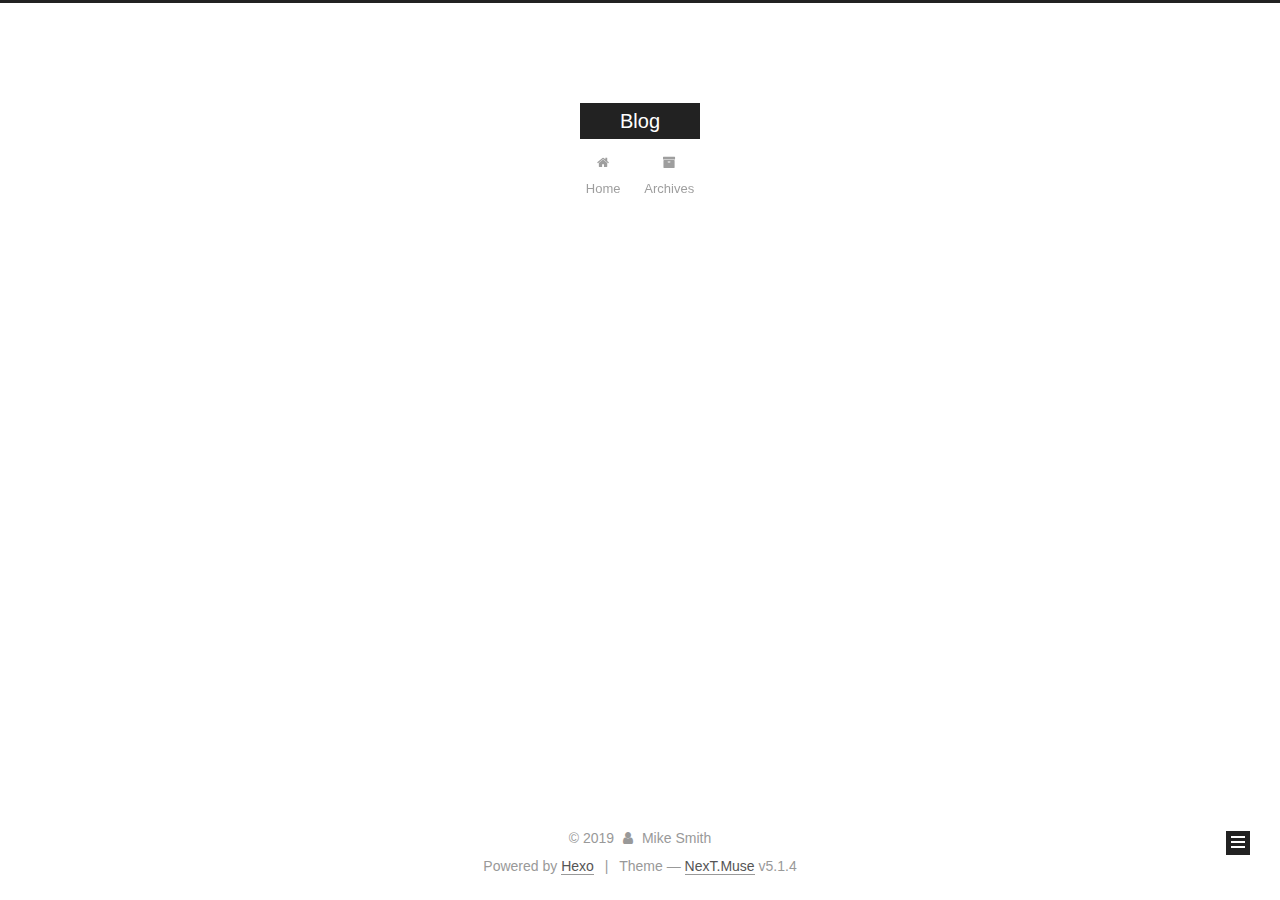
==== commit bdca2978: "Site updated: 2019-01-27 13:06:27" ====
--- a/index.html
+++ b/index.html
@@ -1,184 +1,608 @@
 <!DOCTYPE html>
-<html>
+
+
+
+  
+
+
+<html class="theme-next muse use-motion" lang="zh-CN">
 <head><meta name="generator" content="Hexo 3.8.0">
-  <meta charset="utf-8">
-  
-
-  
-  <title>Hexo</title>
-  <meta name="viewport" content="width=device-width, initial-scale=1, maximum-scale=1">
-  <meta property="og:type" content="website">
-<meta property="og:title" content="Hexo">
+  <meta charset="UTF-8">
+<meta http-equiv="X-UA-Compatible" content="IE=edge">
+<meta name="viewport" content="width=device-width, initial-scale=1, maximum-scale=1">
+<meta name="theme-color" content="#222">
+
+
+
+
+
+
+
+
+
+<meta http-equiv="Cache-Control" content="no-transform">
+<meta http-equiv="Cache-Control" content="no-siteapp">
+
+
+
+
+
+
+
+
+
+
+
+
+
+
+
+
+  
+  
+  <link href="/lib/fancybox/source/jquery.fancybox.css?v=2.1.5" rel="stylesheet" type="text/css">
+
+
+
+
+
+
+
+<link href="/lib/font-awesome/css/font-awesome.min.css?v=4.6.2" rel="stylesheet" type="text/css">
+
+<link href="/css/main.css?v=5.1.4" rel="stylesheet" type="text/css">
+
+
+  <link rel="apple-touch-icon" sizes="180x180" href="/images/apple-touch-icon-next.png?v=5.1.4">
+
+
+  <link rel="icon" type="image/png" sizes="32x32" href="/images/favicon-32x32-next.png?v=5.1.4">
+
+
+  <link rel="icon" type="image/png" sizes="16x16" href="/images/favicon-16x16-next.png?v=5.1.4">
+
+
+  <link rel="mask-icon" href="/images/logo.svg?v=5.1.4" color="#222">
+
+
+
+
+
+  <meta name="keywords" content="Hexo, NexT">
+
+
+
+
+
+
+
+
+
+
+<meta property="og:type" content="website">
+<meta property="og:title" content="Blog">
 <meta property="og:url" content="http://yoursite.com/index.html">
-<meta property="og:site_name" content="Hexo">
-<meta property="og:locale" content="default">
+<meta property="og:site_name" content="Blog">
+<meta property="og:locale" content="zh-CN">
 <meta name="twitter:card" content="summary">
-<meta name="twitter:title" content="Hexo">
-  
-    <link rel="alternate" href="/atom.xml" title="Hexo" type="application/atom+xml">
-  
-  
-    <link rel="icon" href="/favicon.png">
-  
-  
-    <link href="//fonts.googleapis.com/css?family=Source+Code+Pro" rel="stylesheet" type="text/css">
-  
-  <link rel="stylesheet" href="/css/style.css">
+<meta name="twitter:title" content="Blog">
+
+
+
+<script type="text/javascript" id="hexo.configurations">
+  var NexT = window.NexT || {};
+  var CONFIG = {
+    root: '/',
+    scheme: 'Muse',
+    version: '5.1.4',
+    sidebar: {"position":"left","display":"post","offset":12,"b2t":false,"scrollpercent":false,"onmobile":false},
+    fancybox: true,
+    tabs: true,
+    motion: {"enable":true,"async":false,"transition":{"post_block":"fadeIn","post_header":"slideDownIn","post_body":"slideDownIn","coll_header":"slideLeftIn","sidebar":"slideUpIn"}},
+    duoshuo: {
+      userId: '0',
+      author: 'Author'
+    },
+    algolia: {
+      applicationID: '',
+      apiKey: '',
+      indexName: '',
+      hits: {"per_page":10},
+      labels: {"input_placeholder":"Search for Posts","hits_empty":"We didn't find any results for the search: ${query}","hits_stats":"${hits} results found in ${time} ms"}
+    }
+  };
+</script>
+
+
+
+  <link rel="canonical" href="http://yoursite.com/">
+
+
+
+
+
+  <title>Blog</title>
+  
+
+
+
+
+
+
+
+
 </head>
-</html>
-<body>
-  <div id="container">
-    <div id="wrap">
-      <header id="header">
-  <div id="banner"></div>
-  <div id="header-outer" class="outer">
-    <div id="header-title" class="inner">
-      <h1 id="logo-wrap">
-        <a href="/" id="logo">Hexo</a>
-      </h1>
-      
+
+<body itemscope="" itemtype="http://schema.org/WebPage" lang="zh-CN">
+
+  
+  
+    
+  
+
+  <div class="container sidebar-position-left 
+  page-home">
+    <div class="headband"></div>
+
+    <header id="header" class="header" itemscope="" itemtype="http://schema.org/WPHeader">
+      <div class="header-inner"><div class="site-brand-wrapper">
+  <div class="site-meta ">
+    
+
+    <div class="custom-logo-site-title">
+      <a href="/" class="brand" rel="start">
+        <span class="logo-line-before"><i></i></span>
+        <span class="site-title">Blog</span>
+        <span class="logo-line-after"><i></i></span>
+      </a>
     </div>
-    <div id="header-inner" class="inner">
-      <nav id="main-nav">
-        <a id="main-nav-toggle" class="nav-icon"></a>
-        
-          <a class="main-nav-link" href="/">Home</a>
-        
-          <a class="main-nav-link" href="/archives">Archives</a>
-        
-      </nav>
-      <nav id="sub-nav">
-        
-          <a id="nav-rss-link" class="nav-icon" href="/atom.xml" title="RSS Feed"></a>
-        
-        <a id="nav-search-btn" class="nav-icon" title="Search"></a>
-      </nav>
-      <div id="search-form-wrap">
-        <form action="//google.com/search" method="get" accept-charset="UTF-8" class="search-form"><input type="search" name="q" class="search-form-input" placeholder="Search"><button type="submit" class="search-form-submit">&#xF002;</button><input type="hidden" name="sitesearch" value="http://yoursite.com"></form>
-      </div>
+      
+        <p class="site-subtitle"></p>
+      
+  </div>
+
+  <div class="site-nav-toggle">
+    <button>
+      <span class="btn-bar"></span>
+      <span class="btn-bar"></span>
+      <span class="btn-bar"></span>
+    </button>
+  </div>
+</div>
+
+<nav class="site-nav">
+  
+
+  
+    <ul id="menu" class="menu">
+      
+        
+        <li class="menu-item menu-item-home">
+          <a href="/" rel="section">
+            
+              <i class="menu-item-icon fa fa-fw fa-home"></i> <br>
+            
+            Home
+          </a>
+        </li>
+      
+        
+        <li class="menu-item menu-item-archives">
+          <a href="/archives/" rel="section">
+            
+              <i class="menu-item-icon fa fa-fw fa-archive"></i> <br>
+            
+            Archives
+          </a>
+        </li>
+      
+
+      
+    </ul>
+  
+
+  
+</nav>
+
+
+
+ </div>
+    </header>
+
+    <main id="main" class="main">
+      <div class="main-inner">
+        <div class="content-wrap">
+          <div id="content" class="content">
+            
+  <section id="posts" class="posts-expand">
+    
+      
+
+  
+
+  
+  
+  
+
+  <article class="post post-type-normal" itemscope="" itemtype="http://schema.org/Article">
+  
+  
+  
+  <div class="post-block">
+    <link itemprop="mainEntityOfPage" href="http://yoursite.com/2019/01/26/helloworld/">
+
+    <span hidden itemprop="author" itemscope="" itemtype="http://schema.org/Person">
+      <meta itemprop="name" content="Mike Smith">
+      <meta itemprop="description" content="">
+      <meta itemprop="image" content="/images/avatar.gif">
+    </span>
+
+    <span hidden itemprop="publisher" itemscope="" itemtype="http://schema.org/Organization">
+      <meta itemprop="name" content="Blog">
+    </span>
+
+    
+      <header class="post-header">
+
+        
+        
+          <h1 class="post-title" itemprop="name headline">
+                
+                <a class="post-title-link" href="/2019/01/26/helloworld/" itemprop="url">hello，hexo</a></h1>
+        
+
+        <div class="post-meta">
+          <span class="post-time">
+            
+              <span class="post-meta-item-icon">
+                <i class="fa fa-calendar-o"></i>
+              </span>
+              
+                <span class="post-meta-item-text">Posted on</span>
+              
+              <time title="Post created" itemprop="dateCreated datePublished" datetime="2019-01-26T15:48:15+08:00">
+                2019-01-26
+              </time>
+            
+
+            
+
+            
+          </span>
+
+          
+
+          
+            
+          
+
+          
+          
+
+          
+
+          
+
+          
+
+        </div>
+      </header>
+    
+
+    
+    
+    
+    <div class="post-body" itemprop="articleBody">
+
+      
+      
+
+      
+        
+          
+            <p>欢迎使用hexo！</p>
+
+          
+        
+      
+    </div>
+    
+    
+    
+
+    
+
+    
+
+    
+
+    <footer class="post-footer">
+      
+
+      
+
+      
+
+      
+      
+        <div class="post-eof"></div>
+      
+    </footer>
+  </div>
+  
+  
+  
+  </article>
+
+
+    
+  </section>
+
+  
+
+
+          </div>
+          
+
+
+          
+
+        </div>
+        
+          
+  
+  <div class="sidebar-toggle">
+    <div class="sidebar-toggle-line-wrap">
+      <span class="sidebar-toggle-line sidebar-toggle-line-first"></span>
+      <span class="sidebar-toggle-line sidebar-toggle-line-middle"></span>
+      <span class="sidebar-toggle-line sidebar-toggle-line-last"></span>
     </div>
   </div>
-</header>
-      <div class="outer">
-        <section id="main">
-  
-    <article id="post-hello-world" class="article article-type-post" itemscope="" itemprop="blogPost">
-  <div class="article-meta">
-    <a href="/2019/01/27/hello-world/" class="article-date">
-  <time datetime="2019-01-27T04:36:08.962Z" itemprop="datePublished">2019-01-27</time>
-</a>
-    
+
+  <aside id="sidebar" class="sidebar">
+    
+    <div class="sidebar-inner">
+
+      
+
+      
+
+      <section class="site-overview-wrap sidebar-panel sidebar-panel-active">
+        <div class="site-overview">
+          <div class="site-author motion-element" itemprop="author" itemscope="" itemtype="http://schema.org/Person">
+            
+              <p class="site-author-name" itemprop="name">Mike Smith</p>
+              <p class="site-description motion-element" itemprop="description"></p>
+          </div>
+
+          <nav class="site-state motion-element">
+
+            
+              <div class="site-state-item site-state-posts">
+              
+                <a href="/archives/">
+              
+                  <span class="site-state-item-count">1</span>
+                  <span class="site-state-item-name">posts</span>
+                </a>
+              </div>
+            
+
+            
+
+            
+
+          </nav>
+
+          
+
+          
+
+          
+          
+
+          
+          
+
+          
+
+        </div>
+      </section>
+
+      
+
+      
+
+    </div>
+  </aside>
+
+
+        
+      </div>
+    </main>
+
+    <footer id="footer" class="footer">
+      <div class="footer-inner">
+        <div class="copyright">&copy; <span itemprop="copyrightYear">2019</span>
+  <span class="with-love">
+    <i class="fa fa-user"></i>
+  </span>
+  <span class="author" itemprop="copyrightHolder">Mike Smith</span>
+
+  
+</div>
+
+
+  <div class="powered-by">Powered by <a class="theme-link" target="_blank" href="https://hexo.io">Hexo</a></div>
+
+
+
+  <span class="post-meta-divider">|</span>
+
+
+
+  <div class="theme-info">Theme &mdash; <a class="theme-link" target="_blank" href="https://github.com/iissnan/hexo-theme-next">NexT.Muse</a> v5.1.4</div>
+
+
+
+
+        
+
+
+
+
+
+
+
+        
+      </div>
+    </footer>
+
+    
+      <div class="back-to-top">
+        <i class="fa fa-arrow-up"></i>
+        
+      </div>
+    
+
+    
+
   </div>
-  <div class="article-inner">
-    
-    
-      <header class="article-header">
-        
-  
-    <h1 itemprop="name">
-      <a class="article-title" href="/2019/01/27/hello-world/">Hello World</a>
-    </h1>
-  
-
-      </header>
-    
-    <div class="article-entry" itemprop="articleBody">
-      
-        <p>Welcome to <a href="https://hexo.io/" target="_blank" rel="noopener">Hexo</a>! This is your very first post. Check <a href="https://hexo.io/docs/" target="_blank" rel="noopener">documentation</a> for more info. If you get any problems when using Hexo, you can find the answer in <a href="https://hexo.io/docs/troubleshooting.html" target="_blank" rel="noopener">troubleshooting</a> or you can ask me on <a href="https://github.com/hexojs/hexo/issues" target="_blank" rel="noopener">GitHub</a>.</p>
-<h2 id="Quick-Start"><a href="#Quick-Start" class="headerlink" title="Quick Start"></a>Quick Start</h2><h3 id="Create-a-new-post"><a href="#Create-a-new-post" class="headerlink" title="Create a new post"></a>Create a new post</h3><figure class="highlight bash"><table><tr><td class="gutter"><pre><span class="line">1</span><br></pre></td><td class="code"><pre><span class="line">$ hexo new <span class="string">"My New Post"</span></span><br></pre></td></tr></table></figure>
-<p>More info: <a href="https://hexo.io/docs/writing.html" target="_blank" rel="noopener">Writing</a></p>
-<h3 id="Run-server"><a href="#Run-server" class="headerlink" title="Run server"></a>Run server</h3><figure class="highlight bash"><table><tr><td class="gutter"><pre><span class="line">1</span><br></pre></td><td class="code"><pre><span class="line">$ hexo server</span><br></pre></td></tr></table></figure>
-<p>More info: <a href="https://hexo.io/docs/server.html" target="_blank" rel="noopener">Server</a></p>
-<h3 id="Generate-static-files"><a href="#Generate-static-files" class="headerlink" title="Generate static files"></a>Generate static files</h3><figure class="highlight bash"><table><tr><td class="gutter"><pre><span class="line">1</span><br></pre></td><td class="code"><pre><span class="line">$ hexo generate</span><br></pre></td></tr></table></figure>
-<p>More info: <a href="https://hexo.io/docs/generating.html" target="_blank" rel="noopener">Generating</a></p>
-<h3 id="Deploy-to-remote-sites"><a href="#Deploy-to-remote-sites" class="headerlink" title="Deploy to remote sites"></a>Deploy to remote sites</h3><figure class="highlight bash"><table><tr><td class="gutter"><pre><span class="line">1</span><br></pre></td><td class="code"><pre><span class="line">$ hexo deploy</span><br></pre></td></tr></table></figure>
-<p>More info: <a href="https://hexo.io/docs/deployment.html" target="_blank" rel="noopener">Deployment</a></p>
-
-      
-    </div>
-    <footer class="article-footer">
-      <a data-url="http://yoursite.com/2019/01/27/hello-world/" data-id="cjref00pl00000ctyn90anvhs" class="article-share-link">Share</a>
-      
-      
-    </footer>
-  </div>
-  
-</article>
-
-
-  
-
-
-</section>
-        
-          <aside id="sidebar">
-  
-    
-
-  
-    
-
-  
-    
-  
-    
-  <div class="widget-wrap">
-    <h3 class="widget-title">Archives</h3>
-    <div class="widget">
-      <ul class="archive-list"><li class="archive-list-item"><a class="archive-list-link" href="/archives/2019/01/">January 2019</a></li></ul>
-    </div>
-  </div>
-
-
-  
-    
-  <div class="widget-wrap">
-    <h3 class="widget-title">Recent Posts</h3>
-    <div class="widget">
-      <ul>
-        
-          <li>
-            <a href="/2019/01/27/hello-world/">Hello World</a>
-          </li>
-        
-      </ul>
-    </div>
-  </div>
-
-  
-</aside>
-        
-      </div>
-      <footer id="footer">
-  
-  <div class="outer">
-    <div id="footer-info" class="inner">
-      &copy; 2019 John Doe<br>
-      Powered by <a href="http://hexo.io/" target="_blank">Hexo</a>
-    </div>
-  </div>
-</footer>
-    </div>
-    <nav id="mobile-nav">
-  
-    <a href="/" class="mobile-nav-link">Home</a>
-  
-    <a href="/archives" class="mobile-nav-link">Archives</a>
-  
-</nav>
-    
-
-<script src="//ajax.googleapis.com/ajax/libs/jquery/2.0.3/jquery.min.js"></script>
-
-
-  <link rel="stylesheet" href="/fancybox/jquery.fancybox.css">
-  <script src="/fancybox/jquery.fancybox.pack.js"></script>
-
-
-<script src="/js/script.js"></script>
-
-
-
-  </div>
+
+  
+
+<script type="text/javascript">
+  if (Object.prototype.toString.call(window.Promise) !== '[object Function]') {
+    window.Promise = null;
+  }
+</script>
+
+
+
+
+
+
+
+
+
+  
+
+
+
+
+
+
+
+
+
+
+
+
+  
+  
+    <script type="text/javascript" src="/lib/jquery/index.js?v=2.1.3"></script>
+  
+
+  
+  
+    <script type="text/javascript" src="/lib/fastclick/lib/fastclick.min.js?v=1.0.6"></script>
+  
+
+  
+  
+    <script type="text/javascript" src="/lib/jquery_lazyload/jquery.lazyload.js?v=1.9.7"></script>
+  
+
+  
+  
+    <script type="text/javascript" src="/lib/velocity/velocity.min.js?v=1.2.1"></script>
+  
+
+  
+  
+    <script type="text/javascript" src="/lib/velocity/velocity.ui.min.js?v=1.2.1"></script>
+  
+
+  
+  
+    <script type="text/javascript" src="/lib/fancybox/source/jquery.fancybox.pack.js?v=2.1.5"></script>
+  
+
+
+  
+
+
+  <script type="text/javascript" src="/js/src/utils.js?v=5.1.4"></script>
+
+  <script type="text/javascript" src="/js/src/motion.js?v=5.1.4"></script>
+
+
+
+  
+  
+
+  
+
+  
+
+
+  <script type="text/javascript" src="/js/src/bootstrap.js?v=5.1.4"></script>
+
+
+
+  
+
+
+  
+
+
+
+
+	
+
+
+
+
+
+  
+
+
+
+
+
+  
+
+
+
+
+
+
+
+
+
+
+
+
+  
+
+
+
+
+
+  
+
+  
+
+  
+
+  
+  
+
+  
+
+  
+
+  
+
 </body>
-</html>+</html>
--- a/css/main.css
+++ b/css/main.css
@@ -0,0 +1,2662 @@
+/* normalize.css v3.0.2 | MIT License | git.io/normalize */
+html {
+  font-family: sans-serif; /* 1 */
+  -ms-text-size-adjust: 100%; /* 2 */
+  -webkit-text-size-adjust: 100%; /* 2 */
+}
+body {
+  margin: 0;
+}
+article,
+aside,
+details,
+figcaption,
+figure,
+footer,
+header,
+hgroup,
+main,
+menu,
+nav,
+section,
+summary {
+  display: block;
+}
+audio,
+canvas,
+progress,
+video {
+  display: inline-block; /* 1 */
+  vertical-align: baseline; /* 2 */
+}
+audio:not([controls]) {
+  display: none;
+  height: 0;
+}
+[hidden],
+template {
+  display: none;
+}
+a {
+  background-color: transparent;
+}
+a:active,
+a:hover {
+  outline: 0;
+}
+abbr[title] {
+  border-bottom: 1px dotted;
+}
+b,
+strong {
+  font-weight: bold;
+}
+dfn {
+  font-style: italic;
+}
+h1 {
+  font-size: 2em;
+  margin: 0.67em 0;
+}
+mark {
+  background: #ff0;
+  color: #000;
+}
+small {
+  font-size: 80%;
+}
+sub,
+sup {
+  font-size: 75%;
+  line-height: 0;
+  position: relative;
+  vertical-align: baseline;
+}
+sup {
+  top: -0.5em;
+}
+sub {
+  bottom: -0.25em;
+}
+img {
+  border: 0;
+}
+svg:not(:root) {
+  overflow: hidden;
+}
+figure {
+  margin: 1em 40px;
+}
+hr {
+  -moz-box-sizing: content-box;
+  box-sizing: content-box;
+  height: 0;
+}
+pre {
+  overflow: auto;
+}
+code,
+kbd,
+pre,
+samp {
+  font-family: monospace, monospace;
+  font-size: 1em;
+}
+button,
+input,
+optgroup,
+select,
+textarea {
+  color: inherit; /* 1 */
+  font: inherit; /* 2 */
+  margin: 0; /* 3 */
+}
+button {
+  overflow: visible;
+}
+button,
+select {
+  text-transform: none;
+}
+button,
+html input[type="button"],
+input[type="reset"],
+input[type="submit"] {
+  -webkit-appearance: button; /* 2 */
+  cursor: pointer; /* 3 */
+}
+button[disabled],
+html input[disabled] {
+  cursor: default;
+}
+button::-moz-focus-inner,
+input::-moz-focus-inner {
+  border: 0;
+  padding: 0;
+}
+input {
+  line-height: normal;
+}
+input[type="checkbox"],
+input[type="radio"] {
+  box-sizing: border-box; /* 1 */
+  padding: 0; /* 2 */
+}
+input[type="number"]::-webkit-inner-spin-button,
+input[type="number"]::-webkit-outer-spin-button {
+  height: auto;
+}
+input[type="search"] {
+  -webkit-appearance: textfield; /* 1 */
+  -moz-box-sizing: content-box;
+  -webkit-box-sizing: content-box; /* 2 */
+  box-sizing: content-box;
+}
+input[type="search"]::-webkit-search-cancel-button,
+input[type="search"]::-webkit-search-decoration {
+  -webkit-appearance: none;
+}
+fieldset {
+  border: 1px solid #c0c0c0;
+  margin: 0 2px;
+  padding: 0.35em 0.625em 0.75em;
+}
+legend {
+  border: 0; /* 1 */
+  padding: 0; /* 2 */
+}
+textarea {
+  overflow: auto;
+}
+optgroup {
+  font-weight: bold;
+}
+table {
+  border-collapse: collapse;
+  border-spacing: 0;
+}
+td,
+th {
+  padding: 0;
+}
+::selection {
+  background: #262a30;
+  color: #fff;
+}
+body {
+  position: relative;
+  font-family: 'Lato', "PingFang SC", "Microsoft YaHei", sans-serif;
+  font-size: 14px;
+  line-height: 2;
+  color: #555;
+  background: #fff;
+}
+@media (max-width: 767px) {
+  body {
+    padding-right: 0 !important;
+  }
+}
+@media (min-width: 768px) and (max-width: 991px) {
+  body {
+    padding-right: 0 !important;
+  }
+}
+@media (min-width: 1600px) {
+  body {
+    font-size: 16px;
+  }
+}
+h1,
+h2,
+h3,
+h4,
+h5,
+h6 {
+  margin: 0;
+  padding: 0;
+  font-weight: bold;
+  line-height: 1.5;
+  font-family: 'Lato', "PingFang SC", "Microsoft YaHei", sans-serif;
+}
+h2,
+h3,
+h4,
+h5,
+h6 {
+  margin: 20px 0 15px;
+}
+h1 {
+  font-size: 22px;
+}
+@media (max-width: 767px) {
+  h1 {
+    font-size: 18px;
+  }
+}
+h2 {
+  font-size: 20px;
+}
+@media (max-width: 767px) {
+  h2 {
+    font-size: 16px;
+  }
+}
+h3 {
+  font-size: 18px;
+}
+@media (max-width: 767px) {
+  h3 {
+    font-size: 14px;
+  }
+}
+h4 {
+  font-size: 16px;
+}
+@media (max-width: 767px) {
+  h4 {
+    font-size: 12px;
+  }
+}
+h5 {
+  font-size: 14px;
+}
+@media (max-width: 767px) {
+  h5 {
+    font-size: 10px;
+  }
+}
+h6 {
+  font-size: 12px;
+}
+@media (max-width: 767px) {
+  h6 {
+    font-size: 8px;
+  }
+}
+p {
+  margin: 0 0 20px 0;
+}
+a {
+  color: #555;
+  text-decoration: none;
+  outline: none;
+  border-bottom: 1px solid #999;
+  word-wrap: break-word;
+}
+a:hover {
+  color: #222;
+  border-bottom-color: #222;
+}
+blockquote {
+  margin: 0;
+  padding: 0;
+}
+img {
+  display: block;
+  margin: auto;
+  max-width: 100%;
+  height: auto;
+}
+hr {
+  margin: 40px 0;
+  height: 3px;
+  border: none;
+  background-color: #ddd;
+  background-image: repeating-linear-gradient(-45deg, #fff, #fff 4px, transparent 4px, transparent 8px);
+}
+blockquote {
+  padding: 0 15px;
+  color: #666;
+  border-left: 4px solid #ddd;
+}
+blockquote cite::before {
+  content: "-";
+  padding: 0 5px;
+}
+dt {
+  font-weight: 700;
+}
+dd {
+  margin: 0;
+  padding: 0;
+}
+kbd {
+  border: 1px solid #ccc;
+  border-radius: 0.2em;
+  box-shadow: 0.1em 0.1em 0.2em rgba(0,0,0,0.1);
+  background-color: #f9f9f9;
+  font-family: inherit;
+  background-image: -webkit-linear-gradient(top, #eee, #fff, #eee);
+  padding: 0.1em 0.3em;
+  white-space: nowrap;
+}
+.text-left {
+  text-align: left;
+}
+.text-center {
+  text-align: center;
+}
+.text-right {
+  text-align: right;
+}
+.text-justify {
+  text-align: justify;
+}
+.text-nowrap {
+  white-space: nowrap;
+}
+.text-lowercase {
+  text-transform: lowercase;
+}
+.text-uppercase {
+  text-transform: uppercase;
+}
+.text-capitalize {
+  text-transform: capitalize;
+}
+.center-block {
+  display: block;
+  margin-left: auto;
+  margin-right: auto;
+}
+.clearfix:before,
+.clearfix:after {
+  content: " ";
+  display: table;
+}
+.clearfix:after {
+  clear: both;
+}
+.pullquote {
+  width: 45%;
+}
+.pullquote.left {
+  float: left;
+  margin-left: 5px;
+  margin-right: 10px;
+}
+.pullquote.right {
+  float: right;
+  margin-left: 10px;
+  margin-right: 5px;
+}
+.affix.affix.affix {
+  position: fixed;
+}
+.translation {
+  margin-top: -20px;
+  font-size: 14px;
+  color: #999;
+}
+.scrollbar-measure {
+  width: 100px;
+  height: 100px;
+  overflow: scroll;
+  position: absolute;
+  top: -9999px;
+}
+.use-motion .motion-element {
+  opacity: 0;
+}
+table {
+  margin: 20px 0;
+  width: 100%;
+  border-collapse: collapse;
+  border-spacing: 0;
+  border: 1px solid #ddd;
+  font-size: 14px;
+  table-layout: fixed;
+  word-wrap: break-all;
+}
+table>tbody>tr:nth-of-type(odd) {
+  background-color: #f9f9f9;
+}
+table>tbody>tr:hover {
+  background-color: #f5f5f5;
+}
+caption,
+th,
+td {
+  padding: 8px;
+  text-align: left;
+  vertical-align: middle;
+  font-weight: normal;
+}
+th,
+td {
+  border-bottom: 3px solid #ddd;
+  border-right: 1px solid #eee;
+}
+th {
+  padding-bottom: 10px;
+  font-weight: 700;
+}
+td {
+  border-bottom-width: 1px;
+}
+html,
+body {
+  height: 100%;
+}
+.container {
+  position: relative;
+  min-height: 100%;
+}
+.header-inner {
+  margin: 0 auto;
+  padding: 100px 0 70px;
+  width: 700px;
+}
+@media (min-width: 1600px) {
+  .container .header-inner {
+    width: 900px;
+  }
+}
+.main {
+  padding-bottom: 150px;
+}
+.main-inner {
+  margin: 0 auto;
+  width: 700px;
+}
+@media (min-width: 1600px) {
+  .container .main-inner {
+    width: 900px;
+  }
+}
+.footer {
+  position: absolute;
+  left: 0;
+  bottom: 0;
+  width: 100%;
+  min-height: 50px;
+}
+.footer-inner {
+  box-sizing: border-box;
+  margin: 20px auto;
+  width: 700px;
+}
+@media (min-width: 1600px) {
+  .container .footer-inner {
+    width: 900px;
+  }
+}
+pre,
+.highlight {
+  overflow: auto;
+  margin: 20px 0;
+  padding: 0;
+  font-size: 13px;
+  color: #4d4d4c;
+  background: #f7f7f7;
+  line-height: 1.6;
+}
+pre,
+code {
+  font-family: consolas, Menlo, "PingFang SC", "Microsoft YaHei", monospace;
+}
+code {
+  padding: 2px 4px;
+  word-wrap: break-word;
+  color: #555;
+  background: #eee;
+  border-radius: 3px;
+  font-size: 13px;
+}
+pre {
+  padding: 10px;
+}
+pre code {
+  padding: 0;
+  color: #4d4d4c;
+  background: none;
+  text-shadow: none;
+}
+.highlight {
+  border-radius: 1px;
+}
+.highlight pre {
+  border: none;
+  margin: 0;
+  padding: 10px 0;
+}
+.highlight table {
+  margin: 0;
+  width: auto;
+  border: none;
+}
+.highlight td {
+  border: none;
+  padding: 0;
+}
+.highlight figcaption {
+  font-size: 1em;
+  color: #4d4d4c;
+  line-height: 1em;
+  margin-bottom: 1em;
+}
+.highlight figcaption:before,
+.highlight figcaption:after {
+  content: " ";
+  display: table;
+}
+.highlight figcaption:after {
+  clear: both;
+}
+.highlight figcaption a {
+  float: right;
+  color: #4d4d4c;
+}
+.highlight figcaption a:hover {
+  border-bottom-color: #4d4d4c;
+}
+.highlight .gutter pre {
+  padding-left: 10px;
+  padding-right: 10px;
+  color: #869194;
+  text-align: right;
+  background-color: #eff2f3;
+}
+.highlight .code pre {
+  width: 100%;
+  padding-left: 10px;
+  padding-right: 10px;
+  background-color: #f7f7f7;
+}
+.highlight .line {
+  height: 20px;
+}
+.gutter {
+  -webkit-user-select: none;
+  -moz-user-select: none;
+  -ms-user-select: none;
+  user-select: none;
+}
+.gist table {
+  width: auto;
+}
+.gist table td {
+  border: none;
+}
+pre .deletion {
+  background: #fdd;
+}
+pre .addition {
+  background: #dfd;
+}
+pre .meta {
+  color: #8959a8;
+}
+pre .comment {
+  color: #8e908c;
+}
+pre .variable,
+pre .attribute,
+pre .tag,
+pre .regexp,
+pre .ruby .constant,
+pre .xml .tag .title,
+pre .xml .pi,
+pre .xml .doctype,
+pre .html .doctype,
+pre .css .id,
+pre .css .class,
+pre .css .pseudo {
+  color: #c82829;
+}
+pre .number,
+pre .preprocessor,
+pre .built_in,
+pre .literal,
+pre .params,
+pre .constant,
+pre .command {
+  color: #f5871f;
+}
+pre .ruby .class .title,
+pre .css .rules .attribute,
+pre .string,
+pre .value,
+pre .inheritance,
+pre .header,
+pre .ruby .symbol,
+pre .xml .cdata,
+pre .special,
+pre .number,
+pre .formula {
+  color: #718c00;
+}
+pre .title,
+pre .css .hexcolor {
+  color: #3e999f;
+}
+pre .function,
+pre .python .decorator,
+pre .python .title,
+pre .ruby .function .title,
+pre .ruby .title .keyword,
+pre .perl .sub,
+pre .javascript .title,
+pre .coffeescript .title {
+  color: #4271ae;
+}
+pre .keyword,
+pre .javascript .function {
+  color: #8959a8;
+}
+.full-image.full-image.full-image.full-image {
+  border: none;
+  max-width: 100%;
+  width: auto;
+  margin: 20px auto 25px;
+}
+@media (min-width: 992px) {
+  .full-image.full-image.full-image.full-image {
+    max-width: none;
+    width: 110%;
+    margin: 25px -5%;
+  }
+}
+.blockquote-center,
+.page-home .post-type-quote blockquote,
+.page-post-detail .post-type-quote blockquote {
+  position: relative;
+  margin: 40px 0;
+  padding: 0;
+  border-left: none;
+  text-align: center;
+}
+.blockquote-center::before,
+.page-home .post-type-quote blockquote::before,
+.page-post-detail .post-type-quote blockquote::before,
+.blockquote-center::after,
+.page-home .post-type-quote blockquote::after,
+.page-post-detail .post-type-quote blockquote::after {
+  position: absolute;
+  content: ' ';
+  display: block;
+  width: 100%;
+  height: 24px;
+  opacity: 0.2;
+  background-repeat: no-repeat;
+  background-position: 0 -6px;
+  background-size: 22px 22px;
+}
+.blockquote-center::before,
+.page-home .post-type-quote blockquote::before,
+.page-post-detail .post-type-quote blockquote::before {
+  top: -20px;
+  background-image: url("../images/quote-l.svg");
+  border-top: 1px solid #ccc;
+}
+.blockquote-center::after,
+.page-home .post-type-quote blockquote::after,
+.page-post-detail .post-type-quote blockquote::after {
+  bottom: -20px;
+  background-image: url("../images/quote-r.svg");
+  border-bottom: 1px solid #ccc;
+  background-position: 100% 8px;
+}
+.blockquote-center p,
+.page-home .post-type-quote blockquote p,
+.page-post-detail .post-type-quote blockquote p,
+.blockquote-center div,
+.page-home .post-type-quote blockquote div,
+.page-post-detail .post-type-quote blockquote div {
+  text-align: center;
+}
+.post .post-body .group-picture img {
+  box-sizing: border-box;
+  padding: 0 3px;
+  border: none;
+}
+.post .group-picture-row {
+  overflow: hidden;
+  margin-top: 6px;
+}
+.post .group-picture-row:first-child {
+  margin-top: 0;
+}
+.post .group-picture-column {
+  float: left;
+}
+.page-post-detail .post-body .group-picture-column {
+  float: none;
+  margin-top: 10px;
+  width: auto !important;
+}
+.page-post-detail .post-body .group-picture-column img {
+  margin: 0 auto;
+}
+.page-archive .group-picture-container {
+  overflow: hidden;
+}
+.page-archive .group-picture-row {
+  float: left;
+}
+.page-archive .group-picture-row:first-child {
+  margin-top: 6px;
+}
+.page-archive .group-picture-column {
+  max-width: 150px;
+  max-height: 150px;
+}
+.post-body .note {
+  position: relative;
+  padding: 15px;
+  margin-bottom: 20px;
+  border: 1px solid #eee;
+  border-left-width: 5px;
+  border-radius: 3px;
+}
+.post-body .note h2,
+.post-body .note h3,
+.post-body .note h4,
+.post-body .note h5,
+.post-body .note h6 {
+  margin-top: 0;
+  margin-bottom: 0;
+  border-bottom: initial;
+  padding-top: 0 !important;
+}
+.post-body .note p:first-child,
+.post-body .note ul:first-child,
+.post-body .note ol:first-child,
+.post-body .note table:first-child,
+.post-body .note pre:first-child,
+.post-body .note blockquote:first-child {
+  margin-top: 0;
+}
+.post-body .note p:last-child,
+.post-body .note ul:last-child,
+.post-body .note ol:last-child,
+.post-body .note table:last-child,
+.post-body .note pre:last-child,
+.post-body .note blockquote:last-child {
+  margin-bottom: 0;
+}
+.post-body .note.default {
+  border-left-color: #777;
+}
+.post-body .note.default h2,
+.post-body .note.default h3,
+.post-body .note.default h4,
+.post-body .note.default h5,
+.post-body .note.default h6 {
+  color: #777;
+}
+.post-body .note.primary {
+  border-left-color: #6f42c1;
+}
+.post-body .note.primary h2,
+.post-body .note.primary h3,
+.post-body .note.primary h4,
+.post-body .note.primary h5,
+.post-body .note.primary h6 {
+  color: #6f42c1;
+}
+.post-body .note.info {
+  border-left-color: #428bca;
+}
+.post-body .note.info h2,
+.post-body .note.info h3,
+.post-body .note.info h4,
+.post-body .note.info h5,
+.post-body .note.info h6 {
+  color: #428bca;
+}
+.post-body .note.success {
+  border-left-color: #5cb85c;
+}
+.post-body .note.success h2,
+.post-body .note.success h3,
+.post-body .note.success h4,
+.post-body .note.success h5,
+.post-body .note.success h6 {
+  color: #5cb85c;
+}
+.post-body .note.warning {
+  border-left-color: #f0ad4e;
+}
+.post-body .note.warning h2,
+.post-body .note.warning h3,
+.post-body .note.warning h4,
+.post-body .note.warning h5,
+.post-body .note.warning h6 {
+  color: #f0ad4e;
+}
+.post-body .note.danger {
+  border-left-color: #d9534f;
+}
+.post-body .note.danger h2,
+.post-body .note.danger h3,
+.post-body .note.danger h4,
+.post-body .note.danger h5,
+.post-body .note.danger h6 {
+  color: #d9534f;
+}
+.post-body .label {
+  display: inline;
+  padding: 0 2px;
+  white-space: nowrap;
+}
+.post-body .label.default {
+  background-color: #f0f0f0;
+}
+.post-body .label.primary {
+  background-color: #efe6f7;
+}
+.post-body .label.info {
+  background-color: #e5f2f8;
+}
+.post-body .label.success {
+  background-color: #e7f4e9;
+}
+.post-body .label.warning {
+  background-color: #fcf6e1;
+}
+.post-body .label.danger {
+  background-color: #fae8eb;
+}
+.post-body .tabs {
+  position: relative;
+  display: block;
+  margin-bottom: 20px;
+  padding-top: 10px;
+}
+.post-body .tabs ul.nav-tabs {
+  margin: 0;
+  padding: 0;
+  display: flex;
+  margin-bottom: -1px;
+}
+@media (max-width: 413px) {
+  .post-body .tabs ul.nav-tabs {
+    display: block;
+    margin-bottom: 5px;
+  }
+}
+.post-body .tabs ul.nav-tabs li.tab {
+  list-style-type: none !important;
+  margin: 0 0.25em 0 0;
+  border-top: 3px solid transparent;
+  border-left: 1px solid transparent;
+  border-right: 1px solid transparent;
+}
+@media (max-width: 413px) {
+  .post-body .tabs ul.nav-tabs li.tab {
+    margin: initial;
+    border-top: 1px solid transparent;
+    border-left: 3px solid transparent;
+    border-right: 1px solid transparent;
+    border-bottom: 1px solid transparent;
+  }
+}
+.post-body .tabs ul.nav-tabs li.tab a {
+  outline: 0;
+  border-bottom: initial;
+  display: block;
+  line-height: 1.8em;
+  padding: 0.25em 0.75em;
+  transition-duration: 0.2s;
+  transition-timing-function: ease-out;
+  transition-delay: 0s;
+}
+.post-body .tabs ul.nav-tabs li.tab a i {
+  width: 1.285714285714286em;
+}
+.post-body .tabs ul.nav-tabs li.tab.active {
+  border-top: 3px solid #fc6423;
+  border-left: 1px solid #ddd;
+  border-right: 1px solid #ddd;
+  background-color: #fff;
+}
+@media (max-width: 413px) {
+  .post-body .tabs ul.nav-tabs li.tab.active {
+    border-top: 1px solid #ddd;
+    border-left: 3px solid #fc6423;
+    border-right: 1px solid #ddd;
+    border-bottom: 1px solid #ddd;
+  }
+}
+.post-body .tabs ul.nav-tabs li.tab.active a {
+  cursor: default;
+  color: #555;
+}
+.post-body .tabs .tab-content {
+  background-color: #fff;
+}
+.post-body .tabs .tab-content .tab-pane {
+  border: 1px solid #ddd;
+  padding: 20px 20px 0 20px;
+}
+.post-body .tabs .tab-content .tab-pane:not(.active) {
+  display: none !important;
+}
+.post-body .tabs .tab-content .tab-pane.active {
+  display: block !important;
+}
+.btn {
+  display: inline-block;
+  padding: 0 20px;
+  font-size: 14px;
+  color: #fff;
+  background: #222;
+  border: 2px solid #222;
+  text-decoration: none;
+  border-radius: 0;
+  transition-property: background-color;
+  transition-duration: 0.2s;
+  transition-timing-function: ease-in-out;
+  transition-delay: 0s;
+  line-height: 2;
+}
+.btn:hover {
+  border-color: #222;
+  color: #222;
+  background: #fff;
+}
+.btn +.btn {
+  margin: 0 0 8px 8px;
+}
+.btn .fa-fw {
+  width: 1.285714285714286em;
+  text-align: left;
+}
+.btn-bar {
+  display: block;
+  width: 22px;
+  height: 2px;
+  background: #555;
+  border-radius: 1px;
+}
+.btn-bar+.btn-bar {
+  margin-top: 4px;
+}
+.pagination {
+  margin: 120px 0 40px;
+  text-align: center;
+  border-top: 1px solid #eee;
+}
+.page-number-basic,
+.pagination .prev,
+.pagination .next,
+.pagination .page-number,
+.pagination .space {
+  display: inline-block;
+  position: relative;
+  top: -1px;
+  margin: 0 10px;
+  padding: 0 11px;
+}
+@media (max-width: 767px) {
+  .page-number-basic,
+  .pagination .prev,
+  .pagination .next,
+  .pagination .page-number,
+  .pagination .space {
+    margin: 0 5px;
+  }
+}
+.pagination .prev,
+.pagination .next,
+.pagination .page-number {
+  border-bottom: 0;
+  border-top: 1px solid #eee;
+  transition-property: border-color;
+  transition-duration: 0.2s;
+  transition-timing-function: ease-in-out;
+  transition-delay: 0s;
+}
+.pagination .prev:hover,
+.pagination .next:hover,
+.pagination .page-number:hover {
+  border-top-color: #222;
+}
+.pagination .space {
+  padding: 0;
+  margin: 0;
+}
+.pagination .prev {
+  margin-left: 0;
+}
+.pagination .next {
+  margin-right: 0;
+}
+.pagination .page-number.current {
+  color: #fff;
+  background: #ccc;
+  border-top-color: #ccc;
+}
+@media (max-width: 767px) {
+  .pagination {
+    border-top: none;
+  }
+  .pagination .prev,
+  .pagination .next,
+  .pagination .page-number {
+    margin-bottom: 10px;
+    border-top: 0;
+    border-bottom: 1px solid #eee;
+    padding: 0 10px;
+  }
+  .pagination .prev:hover,
+  .pagination .next:hover,
+  .pagination .page-number:hover {
+    border-bottom-color: #222;
+  }
+}
+.comments {
+  margin: 60px 20px 0;
+}
+.tag-cloud {
+  text-align: center;
+}
+.tag-cloud a {
+  display: inline-block;
+  margin: 10px;
+}
+.back-to-top {
+  box-sizing: border-box;
+  position: fixed;
+  bottom: -100px;
+  right: 30px;
+  z-index: 1050;
+  padding: 0 6px;
+  width: 24px;
+  background: #222;
+  font-size: 12px;
+  opacity: 1;
+  color: #fff;
+  cursor: pointer;
+  text-align: center;
+  -webkit-transform: translateZ(0);
+  transition-property: bottom;
+  transition-duration: 0.2s;
+  transition-timing-function: ease-in-out;
+  transition-delay: 0s;
+}
+@media (min-width: 768px) and (max-width: 991px) {
+  .back-to-top {
+    display: none !important;
+  }
+}
+@media (max-width: 767px) {
+  .back-to-top {
+    display: none !important;
+  }
+}
+.back-to-top.back-to-top-on {
+  bottom: 19px;
+}
+.header {
+  background: transparent;
+}
+.header-inner {
+  position: relative;
+}
+.headband {
+  height: 3px;
+  background: #222;
+}
+.site-meta {
+  margin: 0;
+  text-align: center;
+}
+@media (max-width: 767px) {
+  .site-meta {
+    text-align: center;
+  }
+}
+.brand {
+  position: relative;
+  display: inline-block;
+  padding: 0 40px;
+  color: #fff;
+  background: #222;
+  border-bottom: none;
+}
+.brand:hover {
+  color: #fff;
+}
+.logo {
+  display: inline-block;
+  margin-right: 5px;
+  line-height: 36px;
+  vertical-align: top;
+}
+.site-title {
+  display: inline-block;
+  vertical-align: top;
+  line-height: 36px;
+  font-size: 20px;
+  font-weight: normal;
+  font-family: 'Lato', "PingFang SC", "Microsoft YaHei", sans-serif;
+}
+.site-subtitle {
+  margin-top: 10px;
+  font-size: 13px;
+  color: #999;
+}
+.use-motion .brand {
+  opacity: 0;
+}
+.use-motion .logo,
+.use-motion .site-title,
+.use-motion .site-subtitle {
+  opacity: 0;
+  position: relative;
+  top: -10px;
+}
+.site-nav-toggle {
+  display: none;
+  position: absolute;
+  top: 10px;
+  left: 10px;
+}
+@media (max-width: 767px) {
+  .site-nav-toggle {
+    display: block;
+  }
+}
+.site-nav-toggle button {
+  margin-top: 2px;
+  padding: 9px 10px;
+  background: transparent;
+  border: none;
+}
+@media (max-width: 767px) {
+  .site-nav {
+    display: none;
+    margin: 0 -10px;
+    padding: 0 10px;
+    clear: both;
+    border-top: 1px solid #ddd;
+  }
+}
+@media (min-width: 768px) and (max-width: 991px) {
+  .site-nav {
+    display: block !important;
+  }
+}
+@media (min-width: 992px) {
+  .site-nav {
+    display: block !important;
+  }
+}
+.menu {
+  margin-top: 20px;
+  padding-left: 0;
+  text-align: center;
+}
+.menu .menu-item {
+  display: inline-block;
+  margin: 0 10px;
+  list-style: none;
+}
+@media screen and (max-width: 767px) {
+  .menu .menu-item {
+    margin-top: 10px;
+  }
+}
+.menu .menu-item a {
+  display: block;
+  font-size: 13px;
+  line-height: inherit;
+  border-bottom: 1px solid transparent;
+  transition-property: border-color;
+  transition-duration: 0.2s;
+  transition-timing-function: ease-in-out;
+  transition-delay: 0s;
+}
+.menu .menu-item a:hover {
+  border-bottom-color: #222;
+}
+.menu .menu-item .fa {
+  margin-right: 5px;
+}
+.use-motion .menu-item {
+  opacity: 0;
+}
+.post-body {
+  font-family: 'Lato', "PingFang SC", "Microsoft YaHei", sans-serif;
+}
+@media (max-width: 767px) {
+  .post-body {
+    word-break: break-word;
+  }
+}
+.post-body .fancybox img {
+  display: block !important;
+  margin: 0 auto;
+  cursor: pointer;
+  cursor: zoom-in;
+  cursor: -webkit-zoom-in;
+}
+.post-body .image-caption,
+.post-body .figure .caption {
+  margin: -20px auto 15px;
+  text-align: center;
+  font-size: 14px;
+  color: #999;
+  font-weight: bold;
+  line-height: 1;
+}
+.post-sticky-flag {
+  display: inline-block;
+  font-size: 16px;
+  -ms-transform: rotate(30deg);
+  -webkit-transform: rotate(30deg);
+  -moz-transform: rotate(30deg);
+  -ms-transform: rotate(30deg);
+  -o-transform: rotate(30deg);
+  transform: rotate(30deg);
+}
+.use-motion .post-block,
+.use-motion .pagination,
+.use-motion .comments {
+  opacity: 0;
+}
+.use-motion .post-header {
+  opacity: 0;
+}
+.use-motion .post-body {
+  opacity: 0;
+}
+.use-motion .collection-title {
+  opacity: 0;
+}
+.posts-expand {
+  padding-top: 40px;
+}
+@media (max-width: 767px) {
+  .posts-expand {
+    margin: 0 20px;
+  }
+  .post-body pre .gutter pre {
+    padding-right: 10px;
+  }
+  .post-body .highlight {
+    margin-left: 0px;
+    margin-right: 0px;
+    padding: 0;
+  }
+  .post-body .highlight .gutter pre {
+    padding-right: 10px;
+  }
+}
+@media (min-width: 992px) {
+  .posts-expand .post-body {
+    text-align: justify;
+  }
+}
+.posts-expand .post-body h2,
+.posts-expand .post-body h3,
+.posts-expand .post-body h4,
+.posts-expand .post-body h5,
+.posts-expand .post-body h6 {
+  padding-top: 10px;
+}
+.posts-expand .post-body h2 .header-anchor,
+.posts-expand .post-body h3 .header-anchor,
+.posts-expand .post-body h4 .header-anchor,
+.posts-expand .post-body h5 .header-anchor,
+.posts-expand .post-body h6 .header-anchor {
+  float: right;
+  margin-left: 10px;
+  color: #ccc;
+  border-bottom-style: none;
+  visibility: hidden;
+}
+.posts-expand .post-body h2 .header-anchor:hover,
+.posts-expand .post-body h3 .header-anchor:hover,
+.posts-expand .post-body h4 .header-anchor:hover,
+.posts-expand .post-body h5 .header-anchor:hover,
+.posts-expand .post-body h6 .header-anchor:hover {
+  color: inherit;
+}
+.posts-expand .post-body h2:hover .header-anchor,
+.posts-expand .post-body h3:hover .header-anchor,
+.posts-expand .post-body h4:hover .header-anchor,
+.posts-expand .post-body h5:hover .header-anchor,
+.posts-expand .post-body h6:hover .header-anchor {
+  visibility: visible;
+}
+.posts-expand .post-body ul li {
+  list-style: circle;
+}
+.posts-expand .post-body img {
+  box-sizing: border-box;
+  margin: auto;
+  padding: 3px;
+  border: 1px solid #ddd;
+}
+.posts-expand .post-body .fancybox img {
+  margin: 0 auto 25px;
+}
+@media (max-width: 767px) {
+  .posts-collapse {
+    margin: 0 20px;
+  }
+  .posts-collapse .post-title,
+  .posts-collapse .post-meta {
+    display: block;
+    width: auto;
+    text-align: left;
+  }
+}
+.posts-collapse {
+  position: relative;
+  z-index: 1010;
+  margin-left: 55px;
+}
+.posts-collapse::after {
+  content: " ";
+  position: absolute;
+  top: 20px;
+  left: 0;
+  margin-left: -2px;
+  width: 4px;
+  height: 100%;
+  background: #f5f5f5;
+  z-index: -1;
+}
+@media (max-width: 767px) {
+  .posts-collapse {
+    margin: 0 20px;
+  }
+}
+.posts-collapse .collection-title {
+  position: relative;
+  margin: 60px 0;
+}
+.posts-collapse .collection-title h1,
+.posts-collapse .collection-title h2 {
+  margin-left: 20px;
+}
+.posts-collapse .collection-title small {
+  color: #bbb;
+  margin-left: 5px;
+}
+.posts-collapse .collection-title::before {
+  content: " ";
+  position: absolute;
+  left: 0;
+  top: 50%;
+  margin-left: -4px;
+  margin-top: -4px;
+  width: 8px;
+  height: 8px;
+  background: #bbb;
+  border-radius: 50%;
+}
+.posts-collapse .post {
+  margin: 30px 0;
+}
+.posts-collapse .post-header {
+  position: relative;
+  transition-duration: 0.2s;
+  transition-timing-function: ease-in-out;
+  transition-delay: 0s;
+  transition-property: border;
+  border-bottom: 1px dashed #ccc;
+}
+.posts-collapse .post-header::before {
+  content: " ";
+  position: absolute;
+  left: 0;
+  top: 12px;
+  width: 6px;
+  height: 6px;
+  margin-left: -4px;
+  background: #bbb;
+  border-radius: 50%;
+  border: 1px solid #fff;
+  transition-duration: 0.2s;
+  transition-timing-function: ease-in-out;
+  transition-delay: 0s;
+  transition-property: background;
+}
+.posts-collapse .post-header:hover {
+  border-bottom-color: #666;
+}
+.posts-collapse .post-header:hover::before {
+  background: #222;
+}
+.posts-collapse .post-meta {
+  position: absolute;
+  font-size: 12px;
+  left: 20px;
+  top: 5px;
+}
+.posts-collapse .post-comments-count {
+  display: none;
+}
+.posts-collapse .post-title {
+  margin-left: 60px;
+  font-size: 16px;
+  font-weight: normal;
+  line-height: inherit;
+}
+.posts-collapse .post-title::after {
+  margin-left: 3px;
+  opacity: 0.6;
+}
+.posts-collapse .post-title a {
+  color: #666;
+  border-bottom: none;
+}
+.page-home .post-type-quote .post-header,
+.page-post-detail .post-type-quote .post-header,
+.page-home .post-type-quote .post-tags,
+.page-post-detail .post-type-quote .post-tags {
+  display: none;
+}
+.posts-expand .post-title {
+  text-align: center;
+  word-break: break-word;
+  font-weight: 400;
+}
+.posts-expand .post-title-link {
+  display: inline-block;
+  position: relative;
+  color: #555;
+  border-bottom: none;
+  line-height: 1.2;
+  vertical-align: top;
+}
+.posts-expand .post-title-link::before {
+  content: "";
+  position: absolute;
+  width: 100%;
+  height: 2px;
+  bottom: 0;
+  left: 0;
+  background-color: #000;
+  visibility: hidden;
+  -webkit-transform: scaleX(0);
+  -moz-transform: scaleX(0);
+  -ms-transform: scaleX(0);
+  -o-transform: scaleX(0);
+  transform: scaleX(0);
+  transition-duration: 0.2s;
+  transition-timing-function: ease-in-out;
+  transition-delay: 0s;
+}
+.posts-expand .post-title-link:hover::before {
+  visibility: visible;
+  -webkit-transform: scaleX(1);
+  -moz-transform: scaleX(1);
+  -ms-transform: scaleX(1);
+  -o-transform: scaleX(1);
+  transform: scaleX(1);
+}
+.posts-expand .post-title-link .fa {
+  font-size: 16px;
+}
+.posts-expand .post-meta {
+  margin: 3px 0 60px 0;
+  color: #999;
+  font-family: 'Lato', "PingFang SC", "Microsoft YaHei", sans-serif;
+  font-size: 12px;
+  text-align: center;
+}
+.posts-expand .post-meta .post-category-list {
+  display: inline-block;
+  margin: 0;
+  padding: 3px;
+}
+.posts-expand .post-meta .post-category-list-link {
+  color: #999;
+}
+.posts-expand .post-meta .post-description {
+  font-size: 14px;
+  margin-top: 2px;
+}
+.post-meta-divider {
+  margin: 0 0.5em;
+}
+.post-meta-item-icon {
+  margin-right: 3px;
+}
+@media (min-width: 768px) and (max-width: 991px) {
+  .post-meta-item-icon {
+    display: inline-block;
+  }
+}
+@media (max-width: 767px) {
+  .post-meta-item-icon {
+    display: inline-block;
+  }
+}
+@media (min-width: 768px) and (max-width: 991px) {
+  .post-meta-item-text {
+    display: none;
+  }
+}
+@media (max-width: 767px) {
+  .post-meta-item-text {
+    display: none;
+  }
+}
+@media (max-width: 767px) {
+  .posts-expand .post-comments-count {
+    display: none;
+  }
+}
+.post-button {
+  margin-top: 40px;
+}
+.posts-expand .post-tags {
+  margin-top: 40px;
+  text-align: center;
+}
+.posts-expand .post-tags a {
+  display: inline-block;
+  margin-right: 10px;
+  font-size: 13px;
+}
+.post-nav {
+  display: table;
+  margin-top: 15px;
+  width: 100%;
+  border-top: 1px solid #eee;
+}
+.post-nav-divider {
+  display: table-cell;
+  width: 10%;
+}
+.post-nav-item {
+  display: table-cell;
+  padding: 10px 0 0 0;
+  width: 45%;
+  vertical-align: top;
+}
+.post-nav-item a {
+  position: relative;
+  display: block;
+  line-height: 25px;
+  font-size: 14px;
+  color: #555;
+  border-bottom: none;
+}
+.post-nav-item a:hover {
+  color: #222;
+  border-bottom: none;
+}
+.post-nav-item a:active {
+  top: 2px;
+}
+.post-nav-item .fa {
+  position: absolute;
+  top: 8px;
+  left: 0;
+  font-size: 12px;
+}
+.post-nav-next a {
+  padding-left: 15px;
+}
+.post-nav-prev {
+  text-align: right;
+}
+.post-nav-prev a {
+  padding-right: 15px;
+}
+.post-nav-prev .fa {
+  right: 0;
+  left: auto;
+}
+.posts-expand .post-eof {
+  display: block;
+  margin: 80px auto 60px;
+  width: 8%;
+  height: 1px;
+  background: #ccc;
+  text-align: center;
+}
+.post:last-child .post-eof.post-eof.post-eof {
+  display: none;
+}
+.post-gallery {
+  display: table;
+  table-layout: fixed;
+  width: 100%;
+  border-collapse: separate;
+}
+.post-gallery-row {
+  display: table-row;
+}
+.post-gallery .post-gallery-img {
+  display: table-cell;
+  text-align: center;
+  vertical-align: middle;
+  border: none;
+}
+.post-gallery .post-gallery-img img {
+  max-width: 100%;
+  max-height: 100%;
+  border: none;
+}
+.fancybox-close,
+.fancybox-close:hover {
+  border: none;
+}
+.rtl.post-body p,
+.rtl.post-body a,
+.rtl.post-body h1,
+.rtl.post-body h2,
+.rtl.post-body h3,
+.rtl.post-body h4,
+.rtl.post-body h5,
+.rtl.post-body h6,
+.rtl.post-body li,
+.rtl.post-body ul,
+.rtl.post-body ol {
+  direction: rtl;
+  font-family: UKIJ Ekran;
+}
+.rtl.post-title {
+  font-family: UKIJ Ekran;
+}
+.sidebar {
+  position: fixed;
+  right: 0;
+  top: 0;
+  bottom: 0;
+  width: 0;
+  z-index: 1040;
+  box-shadow: inset 0 2px 6px #000;
+  background: #222;
+  -webkit-transform: translateZ(0);
+}
+.sidebar a {
+  color: #999;
+  border-bottom-color: #555;
+}
+.sidebar a:hover {
+  color: #eee;
+}
+@media (min-width: 768px) and (max-width: 991px) {
+  .sidebar {
+    display: none !important;
+  }
+}
+@media (max-width: 767px) {
+  .sidebar {
+    display: none !important;
+  }
+}
+.sidebar-inner {
+  position: relative;
+  padding: 20px 10px;
+  color: #999;
+  text-align: center;
+}
+.site-overview-wrap {
+  overflow: hidden;
+}
+.site-overview {
+  overflow-y: auto;
+  overflow-x: hidden;
+}
+.sidebar-toggle {
+  position: fixed;
+  right: 30px;
+  bottom: 45px;
+  width: 14px;
+  height: 14px;
+  padding: 5px;
+  background: #222;
+  line-height: 0;
+  z-index: 1050;
+  cursor: pointer;
+  -webkit-transform: translateZ(0);
+}
+@media (min-width: 768px) and (max-width: 991px) {
+  .sidebar-toggle {
+    display: none !important;
+  }
+}
+@media (max-width: 767px) {
+  .sidebar-toggle {
+    display: none !important;
+  }
+}
+.sidebar-toggle-line {
+  position: relative;
+  display: inline-block;
+  vertical-align: top;
+  height: 2px;
+  width: 100%;
+  background: #fff;
+  margin-top: 3px;
+}
+.sidebar-toggle-line:first-child {
+  margin-top: 0;
+}
+.site-author-image {
+  display: block;
+  margin: 0 auto;
+  padding: 2px;
+  max-width: 96px;
+  height: auto;
+  border: 2px solid #333;
+}
+.site-author-name {
+  margin: 5px 0 0;
+  text-align: center;
+  color: #f5f5f5;
+  font-weight: normal;
+}
+.site-description {
+  margin-top: 5px;
+  text-align: center;
+  font-size: 14px;
+  color: #999;
+}
+.site-state {
+  overflow: hidden;
+  line-height: 1.4;
+  white-space: nowrap;
+  text-align: center;
+}
+.site-state-item {
+  display: inline-block;
+  padding: 0 15px;
+  border-left: 1px solid #333;
+}
+.site-state-item:first-child {
+  border-left: none;
+}
+.site-state-item a {
+  border-bottom: none;
+}
+.site-state-item-count {
+  display: block;
+  text-align: center;
+  color: inherit;
+  font-weight: 600;
+  font-size: 18px;
+}
+.site-state-item-name {
+  font-size: 13px;
+  color: inherit;
+}
+.feed-link {
+  margin-top: 20px;
+}
+.feed-link a {
+  display: inline-block;
+  padding: 0 15px;
+  color: #fc6423;
+  border: 1px solid #fc6423;
+  border-radius: 4px;
+}
+.feed-link a i {
+  color: #fc6423;
+  font-size: 14px;
+}
+.feed-link a:hover {
+  color: #fff;
+  background: #fc6423;
+}
+.feed-link a:hover i {
+  color: #fff;
+}
+.links-of-author {
+  margin-top: 20px;
+}
+.links-of-author a {
+  display: inline-block;
+  vertical-align: middle;
+  margin-right: 10px;
+  margin-bottom: 10px;
+  border-bottom-color: #555;
+  font-size: 13px;
+}
+.links-of-author a:before {
+  display: inline-block;
+  vertical-align: middle;
+  margin-right: 3px;
+  content: " ";
+  width: 4px;
+  height: 4px;
+  border-radius: 50%;
+  background: #605bff;
+}
+.links-of-blogroll {
+  font-size: 13px;
+}
+.links-of-blogroll-title {
+  margin-top: 20px;
+  font-size: 14px;
+  font-weight: 600;
+}
+.links-of-blogroll-list {
+  margin: 0;
+  padding: 0;
+  list-style: none;
+}
+.links-of-blogroll-item {
+  padding: 2px 10px;
+}
+.links-of-blogroll-item a {
+  max-width: 280px;
+  box-sizing: border-box;
+  display: inline-block;
+  overflow: hidden;
+  white-space: nowrap;
+  text-overflow: ellipsis;
+}
+.sidebar-nav {
+  margin: 0 0 20px;
+  padding-left: 0;
+}
+.sidebar-nav li {
+  display: inline-block;
+  cursor: pointer;
+  border-bottom: 1px solid transparent;
+  font-size: 14px;
+  color: #555;
+}
+.sidebar-nav li:hover {
+  color: #f5f5f5;
+}
+.page-post-detail .sidebar-nav-toc {
+  padding: 0 5px;
+}
+.page-post-detail .sidebar-nav-overview {
+  margin-left: 10px;
+}
+.sidebar-nav .sidebar-nav-active {
+  color: #87daff;
+  border-bottom-color: #87daff;
+}
+.sidebar-nav .sidebar-nav-active:hover {
+  color: #87daff;
+}
+.sidebar-panel {
+  display: none;
+}
+.sidebar-panel-active {
+  display: block;
+}
+.post-toc-empty {
+  font-size: 14px;
+  color: #666;
+}
+.post-toc-wrap {
+  overflow: hidden;
+}
+.post-toc {
+  overflow: auto;
+}
+.post-toc ol {
+  margin: 0;
+  padding: 0 2px 5px 10px;
+  text-align: left;
+  list-style: none;
+  font-size: 14px;
+}
+.post-toc ol > ol {
+  padding-left: 0;
+}
+.post-toc ol a {
+  transition-duration: 0.2s;
+  transition-timing-function: ease-in-out;
+  transition-delay: 0s;
+  transition-property: all;
+  color: #999;
+  border-bottom-color: #555;
+}
+.post-toc ol a:hover {
+  color: #ccc;
+  border-bottom-color: #ccc;
+}
+.post-toc .nav-item {
+  overflow: hidden;
+  text-overflow: ellipsis;
+  text-align: justify;
+  white-space: nowrap;
+  line-height: 1.8;
+}
+.post-toc .nav .nav-child {
+  display: none;
+}
+.post-toc .nav .active > .nav-child {
+  display: block;
+}
+.post-toc .nav .active-current > .nav-child {
+  display: block;
+}
+.post-toc .nav .active-current > .nav-child > .nav-item {
+  display: block;
+}
+.post-toc .nav .active > a {
+  color: #87daff;
+  border-bottom-color: #87daff;
+}
+.post-toc .nav .active-current > a {
+  color: #87daff;
+}
+.post-toc .nav .active-current > a:hover {
+  color: #87daff;
+}
+.footer {
+  font-size: 14px;
+  color: #999;
+}
+.footer img {
+  border: none;
+}
+.footer-inner {
+  text-align: center;
+}
+.with-love {
+  display: inline-block;
+  margin: 0 5px;
+}
+.powered-by,
+.theme-info {
+  display: inline-block;
+}
+.cc-license {
+  margin-top: 10px;
+  text-align: center;
+}
+.cc-license .cc-opacity {
+  opacity: 0.7;
+  border-bottom: none;
+}
+.cc-license .cc-opacity:hover {
+  opacity: 0.9;
+}
+.cc-license img {
+  display: inline-block;
+}
+.theme-next #ds-thread #ds-reset {
+  color: #555;
+}
+.theme-next #ds-thread #ds-reset .ds-replybox {
+  margin-bottom: 30px;
+}
+.theme-next #ds-thread #ds-reset .ds-replybox .ds-avatar,
+.theme-next #ds-reset .ds-avatar img {
+  box-shadow: none;
+}
+.theme-next #ds-thread #ds-reset .ds-textarea-wrapper {
+  border-color: #c7d4e1;
+  background: none;
+  border-top-right-radius: 3px;
+  border-top-left-radius: 3px;
+}
+.theme-next #ds-thread #ds-reset .ds-textarea-wrapper textarea {
+  height: 60px;
+}
+.theme-next #ds-reset .ds-rounded-top {
+  border-radius: 0;
+}
+.theme-next #ds-thread #ds-reset .ds-post-toolbar {
+  box-sizing: border-box;
+  border: 1px solid #c7d4e1;
+  background: #f6f8fa;
+}
+.theme-next #ds-thread #ds-reset .ds-post-options {
+  height: 40px;
+  border: none;
+  background: none;
+}
+.theme-next #ds-thread #ds-reset .ds-toolbar-buttons {
+  top: 11px;
+}
+.theme-next #ds-thread #ds-reset .ds-sync {
+  top: 5px;
+}
+.theme-next #ds-thread #ds-reset .ds-post-button {
+  top: 4px;
+  right: 5px;
+  width: 90px;
+  height: 30px;
+  border: 1px solid #c5ced7;
+  border-radius: 3px;
+  background-image: linear-gradient(#fbfbfc, #f5f7f9);
+  color: #60676d;
+}
+.theme-next #ds-thread #ds-reset .ds-post-button:hover {
+  background-position: 0 -30px;
+  color: #60676d;
+}
+.theme-next #ds-thread #ds-reset .ds-comments-info {
+  padding: 10px 0;
+}
+.theme-next #ds-thread #ds-reset .ds-sort {
+  display: none;
+}
+.theme-next #ds-thread #ds-reset li.ds-tab a.ds-current {
+  border: none;
+  background: #f6f8fa;
+  color: #60676d;
+}
+.theme-next #ds-thread #ds-reset li.ds-tab a.ds-current:hover {
+  background-color: #e9f0f7;
+  color: #60676d;
+}
+.theme-next #ds-thread #ds-reset li.ds-tab a {
+  border-radius: 2px;
+  padding: 5px;
+}
+.theme-next #ds-thread #ds-reset .ds-login-buttons p {
+  color: #999;
+  line-height: 36px;
+}
+.theme-next #ds-thread #ds-reset .ds-login-buttons .ds-service-list li {
+  height: 28px;
+}
+.theme-next #ds-thread #ds-reset .ds-service-list a {
+  background: none;
+  padding: 5px;
+  border: 1px solid;
+  border-radius: 3px;
+  text-align: center;
+}
+.theme-next #ds-thread #ds-reset .ds-service-list a:hover {
+  color: #fff;
+  background: #666;
+}
+.theme-next #ds-thread #ds-reset .ds-service-list .ds-weibo {
+  color: #fc9b00;
+  border-color: #fc9b00;
+}
+.theme-next #ds-thread #ds-reset .ds-service-list .ds-weibo:hover {
+  background: #fc9b00;
+}
+.theme-next #ds-thread #ds-reset .ds-service-list .ds-qq {
+  color: #60a3ec;
+  border-color: #60a3ec;
+}
+.theme-next #ds-thread #ds-reset .ds-service-list .ds-qq:hover {
+  background: #60a3ec;
+}
+.theme-next #ds-thread #ds-reset .ds-service-list .ds-renren {
+  color: #2e7ac4;
+  border-color: #2e7ac4;
+}
+.theme-next #ds-thread #ds-reset .ds-service-list .ds-renren:hover {
+  background: #2e7ac4;
+}
+.theme-next #ds-thread #ds-reset .ds-service-list .ds-douban {
+  color: #37994c;
+  border-color: #37994c;
+}
+.theme-next #ds-thread #ds-reset .ds-service-list .ds-douban:hover {
+  background: #37994c;
+}
+.theme-next #ds-thread #ds-reset .ds-service-list .ds-kaixin {
+  color: #fef20d;
+  border-color: #fef20d;
+}
+.theme-next #ds-thread #ds-reset .ds-service-list .ds-kaixin:hover {
+  background: #fef20d;
+}
+.theme-next #ds-thread #ds-reset .ds-service-list .ds-netease {
+  color: #f00;
+  border-color: #f00;
+}
+.theme-next #ds-thread #ds-reset .ds-service-list .ds-netease:hover {
+  background: #f00;
+}
+.theme-next #ds-thread #ds-reset .ds-service-list .ds-sohu {
+  color: #ffcb05;
+  border-color: #ffcb05;
+}
+.theme-next #ds-thread #ds-reset .ds-service-list .ds-sohu:hover {
+  background: #ffcb05;
+}
+.theme-next #ds-thread #ds-reset .ds-service-list .ds-baidu {
+  color: #2831e0;
+  border-color: #2831e0;
+}
+.theme-next #ds-thread #ds-reset .ds-service-list .ds-baidu:hover {
+  background: #2831e0;
+}
+.theme-next #ds-thread #ds-reset .ds-service-list .ds-google {
+  color: #166bec;
+  border-color: #166bec;
+}
+.theme-next #ds-thread #ds-reset .ds-service-list .ds-google:hover {
+  background: #166bec;
+}
+.theme-next #ds-thread #ds-reset .ds-service-list .ds-weixin {
+  color: #00ce0d;
+  border-color: #00ce0d;
+}
+.theme-next #ds-thread #ds-reset .ds-service-list .ds-weixin:hover {
+  background: #00ce0d;
+}
+.theme-next #ds-thread #ds-reset .ds-service-list .ds-more-services {
+  border: none;
+}
+.theme-next #ds-thread #ds-reset .ds-service-list .ds-more-services:hover {
+  background: none;
+}
+.theme-next #ds-reset .duoshuo-ua-admin {
+  display: inline-block;
+  color: #f00;
+}
+.theme-next #ds-reset .duoshuo-ua-platform,
+.theme-next #ds-reset .duoshuo-ua-browser {
+  color: #ccc;
+}
+.theme-next #ds-reset .duoshuo-ua-platform .fa,
+.theme-next #ds-reset .duoshuo-ua-browser .fa {
+  display: inline-block;
+  margin-right: 3px;
+}
+.theme-next #ds-reset .duoshuo-ua-separator {
+  display: inline-block;
+  margin-left: 5px;
+}
+.theme-next .this_ua {
+  background-color: #ccc !important;
+  border-radius: 4px;
+  padding: 0 5px !important;
+  margin: 1px 1px !important;
+  border: 1px solid #bbb !important;
+  color: #fff;
+  display: inline-block !important;
+}
+.theme-next .this_ua.admin {
+  background-color: #d9534f !important;
+  border-color: #d9534f !important;
+}
+.theme-next .this_ua.platform.iOS,
+.theme-next .this_ua.platform.Mac,
+.theme-next .this_ua.platform.Windows {
+  background-color: #39b3d7 !important;
+  border-color: #46b8da !important;
+}
+.theme-next .this_ua.platform.Linux {
+  background-color: #3a3a3a !important;
+  border-color: #1f1f1f !important;
+}
+.theme-next .this_ua.platform.Android {
+  background-color: #00c47d !important;
+  border-color: #01b171 !important;
+}
+.theme-next .this_ua.browser.Mobile,
+.theme-next .this_ua.browser.Chrome {
+  background-color: #5cb85c !important;
+  border-color: #4cae4c !important;
+}
+.theme-next .this_ua.browser.Firefox {
+  background-color: #f0ad4e !important;
+  border-color: #eea236 !important;
+}
+.theme-next .this_ua.browser.Maxthon,
+.theme-next .this_ua.browser.IE {
+  background-color: #428bca !important;
+  border-color: #357ebd !important;
+}
+.theme-next .this_ua.browser.baidu,
+.theme-next .this_ua.browser.UCBrowser,
+.theme-next .this_ua.browser.Opera {
+  background-color: #d9534f !important;
+  border-color: #d43f3a !important;
+}
+.theme-next .this_ua.browser.Android,
+.theme-next .this_ua.browser.QQBrowser {
+  background-color: #78ace9 !important;
+  border-color: #4cae4c !important;
+}
+.post-spread {
+  margin-top: 20px;
+  text-align: center;
+}
+.jiathis_style {
+  display: inline-block;
+}
+.jiathis_style a {
+  border: none;
+}
+.fa {
+  font-family: FontAwesome !important;
+}
+.post-spread {
+  margin-top: 20px;
+  text-align: center;
+}
+.bdshare-slide-button-box a {
+  border: none;
+}
+.bdsharebuttonbox {
+  display: inline-block;
+}
+.bdsharebuttonbox a {
+  border: none;
+}
+.local-search-pop-overlay {
+  position: fixed;
+  width: 100%;
+  height: 100%;
+  top: 0;
+  left: 0;
+  z-index: 2080;
+  background-color: rgba(0,0,0,0.3);
+}
+.local-search-popup {
+  display: none;
+  position: fixed;
+  top: 10%;
+  left: 50%;
+  margin-left: -350px;
+  width: 700px;
+  height: 80%;
+  padding: 0;
+  background: #fff;
+  color: #333;
+  z-index: 9999;
+  border-radius: 5px;
+}
+@media (max-width: 767px) {
+  .local-search-popup {
+    padding: 0;
+    top: 0;
+    left: 0;
+    margin: 0;
+    width: 100%;
+    height: 100%;
+    border-radius: 0;
+  }
+}
+.local-search-popup ul.search-result-list {
+  padding: 0;
+  margin: 0 5px;
+}
+.local-search-popup p.search-result {
+  border-bottom: 1px dashed #ccc;
+  padding: 5px 0;
+}
+.local-search-popup a.search-result-title {
+  font-weight: bold;
+  font-size: 16px;
+}
+.local-search-popup .search-keyword {
+  border-bottom: 1px dashed #f00;
+  font-weight: bold;
+  color: #f00;
+}
+.local-search-popup .local-search-header {
+  padding: 5px;
+  height: 36px;
+  background: #f5f5f5;
+  border-top-left-radius: 5px;
+  border-top-right-radius: 5px;
+}
+.local-search-popup #local-search-result {
+  overflow: auto;
+  position: relative;
+  padding: 5px 25px;
+  height: calc(100% - 55px);
+}
+.local-search-popup .local-search-input-wrapper {
+  display: inline-block;
+  width: calc(100% - 90px);
+  height: 36px;
+  line-height: 36px;
+  padding: 0 5px;
+}
+.local-search-popup .local-search-input-wrapper input {
+  padding: 8px 0;
+  height: 20px;
+  display: block;
+  width: 100%;
+  outline: none;
+  border: none;
+  background: transparent;
+  vertical-align: middle;
+}
+.local-search-popup .search-icon,
+.local-search-popup .popup-btn-close {
+  display: inline-block;
+  font-size: 18px;
+  color: #999;
+  height: 36px;
+  width: 18px;
+  padding-left: 10px;
+  padding-right: 10px;
+}
+.local-search-popup .search-icon {
+  float: left;
+}
+.local-search-popup .popup-btn-close {
+  border-left: 1px solid #eee;
+  float: right;
+  cursor: pointer;
+}
+.local-search-popup #no-result {
+  position: absolute;
+  left: 50%;
+  top: 50%;
+  -webkit-transform: translate(-50%, -50%);
+  -webkit-transform: translate(-50%, -50%);
+  -moz-transform: translate(-50%, -50%);
+  -ms-transform: translate(-50%, -50%);
+  -o-transform: translate(-50%, -50%);
+  transform: translate(-50%, -50%);
+  color: #ccc;
+}
+.site-uv,
+.site-pv,
+.page-pv {
+  display: inline-block;
+}
+.site-uv .busuanzi-value,
+.site-pv .busuanzi-value,
+.page-pv .busuanzi-value {
+  margin: 0 5px;
+}
+.site-uv {
+  margin-right: 10px;
+}
+.site-uv::after {
+  content: "|";
+  padding-left: 10px;
+}
+.page-archive .archive-page-counter {
+  position: relative;
+  top: 3px;
+  left: 20px;
+}
+@media (max-width: 767px) {
+  .page-archive .archive-page-counter {
+    top: 5px;
+  }
+}
+.page-archive .posts-collapse .archive-move-on {
+  position: absolute;
+  top: 11px;
+  left: 0;
+  margin-left: -6px;
+  width: 10px;
+  height: 10px;
+  opacity: 0.5;
+  background: #555;
+  border: 1px solid #fff;
+  border-radius: 50%;
+}
+.category-all-page .category-all-title {
+  text-align: center;
+}
+.category-all-page .category-all {
+  margin-top: 20px;
+}
+.category-all-page .category-list {
+  margin: 0;
+  padding: 0;
+  list-style: none;
+}
+.category-all-page .category-list-item {
+  margin: 5px 10px;
+}
+.category-all-page .category-list-count {
+  color: #bbb;
+}
+.category-all-page .category-list-count:before {
+  display: inline;
+  content: " (";
+}
+.category-all-page .category-list-count:after {
+  display: inline;
+  content: ") ";
+}
+.category-all-page .category-list-child {
+  padding-left: 10px;
+}
+#schedule ul#event-list {
+  padding-left: 30px;
+}
+#schedule ul#event-list hr {
+  margin: 20px 0 45px 0 !important;
+  background: #222;
+}
+#schedule ul#event-list hr:after {
+  display: inline-block;
+  content: 'NOW';
+  background: #222;
+  color: #fff;
+  font-weight: bold;
+  text-align: right;
+  padding: 0 5px;
+}
+#schedule ul#event-list li.event {
+  margin: 20px 0px;
+  background: #f9f9f9;
+  padding-left: 10px;
+  min-height: 40px;
+}
+#schedule ul#event-list li.event h2.event-summary {
+  margin: 0;
+  padding-bottom: 3px;
+}
+#schedule ul#event-list li.event h2.event-summary:before {
+  display: inline-block;
+  font-family: FontAwesome;
+  font-size: 8px;
+  content: '\f111';
+  vertical-align: middle;
+  margin-right: 25px;
+  color: #bbb;
+}
+#schedule ul#event-list li.event span.event-relative-time {
+  display: inline-block;
+  font-size: 12px;
+  font-weight: 400;
+  padding-left: 12px;
+  color: #bbb;
+}
+#schedule ul#event-list li.event span.event-details {
+  display: block;
+  color: #bbb;
+  margin-left: 56px;
+  padding-top: 3px;
+  padding-bottom: 6px;
+  text-indent: -24px;
+  line-height: 18px;
+}
+#schedule ul#event-list li.event span.event-details:before {
+  text-indent: 0;
+  display: inline-block;
+  width: 14px;
+  font-family: FontAwesome;
+  text-align: center;
+  margin-right: 9px;
+  color: #bbb;
+}
+#schedule ul#event-list li.event span.event-details.event-location:before {
+  content: '\f041';
+}
+#schedule ul#event-list li.event span.event-details.event-duration:before {
+  content: '\f017';
+}
+#schedule ul#event-list li.event-past {
+  background: #fcfcfc;
+}
+#schedule ul#event-list li.event-past > * {
+  opacity: 0.6;
+}
+#schedule ul#event-list li.event-past h2.event-summary {
+  color: #bbb;
+}
+#schedule ul#event-list li.event-past h2.event-summary:before {
+  color: #dfdfdf;
+}
+#schedule ul#event-list li.event-now {
+  background: #222;
+  color: #fff;
+  padding: 15px 0 15px 10px;
+}
+#schedule ul#event-list li.event-now h2.event-summary:before {
+  -webkit-transform: scale(1.2);
+  -moz-transform: scale(1.2);
+  -ms-transform: scale(1.2);
+  -o-transform: scale(1.2);
+  transform: scale(1.2);
+  color: #fff;
+  animation: dot-flash 1s alternate infinite ease-in-out;
+}
+#schedule ul#event-list li.event-now * {
+  color: #fff !important;
+}
+@-moz-keyframes dot-flash {
+  from {
+    opacity: 1;
+    -webkit-transform: scale(1.1);
+    -moz-transform: scale(1.1);
+    -ms-transform: scale(1.1);
+    -o-transform: scale(1.1);
+    transform: scale(1.1);
+  }
+  to {
+    opacity: 0;
+    -webkit-transform: scale(1);
+    -moz-transform: scale(1);
+    -ms-transform: scale(1);
+    -o-transform: scale(1);
+    transform: scale(1);
+  }
+}
+@-webkit-keyframes dot-flash {
+  from {
+    opacity: 1;
+    -webkit-transform: scale(1.1);
+    -moz-transform: scale(1.1);
+    -ms-transform: scale(1.1);
+    -o-transform: scale(1.1);
+    transform: scale(1.1);
+  }
+  to {
+    opacity: 0;
+    -webkit-transform: scale(1);
+    -moz-transform: scale(1);
+    -ms-transform: scale(1);
+    -o-transform: scale(1);
+    transform: scale(1);
+  }
+}
+@-o-keyframes dot-flash {
+  from {
+    opacity: 1;
+    -webkit-transform: scale(1.1);
+    -moz-transform: scale(1.1);
+    -ms-transform: scale(1.1);
+    -o-transform: scale(1.1);
+    transform: scale(1.1);
+  }
+  to {
+    opacity: 0;
+    -webkit-transform: scale(1);
+    -moz-transform: scale(1);
+    -ms-transform: scale(1);
+    -o-transform: scale(1);
+    transform: scale(1);
+  }
+}
+@keyframes dot-flash {
+  from {
+    opacity: 1;
+    -webkit-transform: scale(1.1);
+    -moz-transform: scale(1.1);
+    -ms-transform: scale(1.1);
+    -o-transform: scale(1.1);
+    transform: scale(1.1);
+  }
+  to {
+    opacity: 0;
+    -webkit-transform: scale(1);
+    -moz-transform: scale(1);
+    -ms-transform: scale(1);
+    -o-transform: scale(1);
+    transform: scale(1);
+  }
+}
+.page-post-detail .sidebar-toggle-line {
+  background: #87daff;
+}
+.page-post-detail .comments {
+  overflow: hidden;
+}
+@media (max-width: 767px) {
+  .header-inner,
+  .container .main-inner,
+  .footer-inner {
+    width: auto;
+  }
+}
+embed {
+  display: block;
+  margin: 0px auto 25px auto;
+}
+.custom-logo .site-meta-headline {
+  text-align: center;
+}
+.custom-logo .brand {
+  background: none;
+}
+.custom-logo .site-title {
+  margin: 10px auto 0;
+  font-size: 24px;
+  color: #222;
+}
+.custom-logo .site-title a {
+  border: none;
+}
+.custom-logo-image {
+  margin: 0 auto;
+  padding: 5px;
+  max-width: 150px;
+  background: #fff;
+}
+@media (max-width: 767px) {
+  .site-nav {
+    position: absolute;
+    left: 0;
+    top: 52px;
+    margin: 0;
+    width: 100%;
+    padding: 0;
+    background: #fff;
+    border-bottom: 1px solid #ddd;
+    z-index: 1030;
+  }
+}
+@media (max-width: 767px) {
+  .menu {
+    text-align: left;
+  }
+}
+@media (max-width: 767px) {
+  .menu .menu-item {
+    display: block;
+    margin: 0 10px;
+    vertical-align: top;
+  }
+}
+@media (max-width: 767px) {
+  .menu .menu-item br {
+    display: none;
+  }
+}
+@media (max-width: 767px) {
+  .menu .menu-item a {
+    padding: 5px 10px;
+  }
+}
+.menu .menu-item .fa {
+  margin-right: 0;
+}
+.site-search form {
+  display: none;
+}
+.links-of-blogroll-inline .links-of-blogroll-item {
+  display: inline-block;
+}
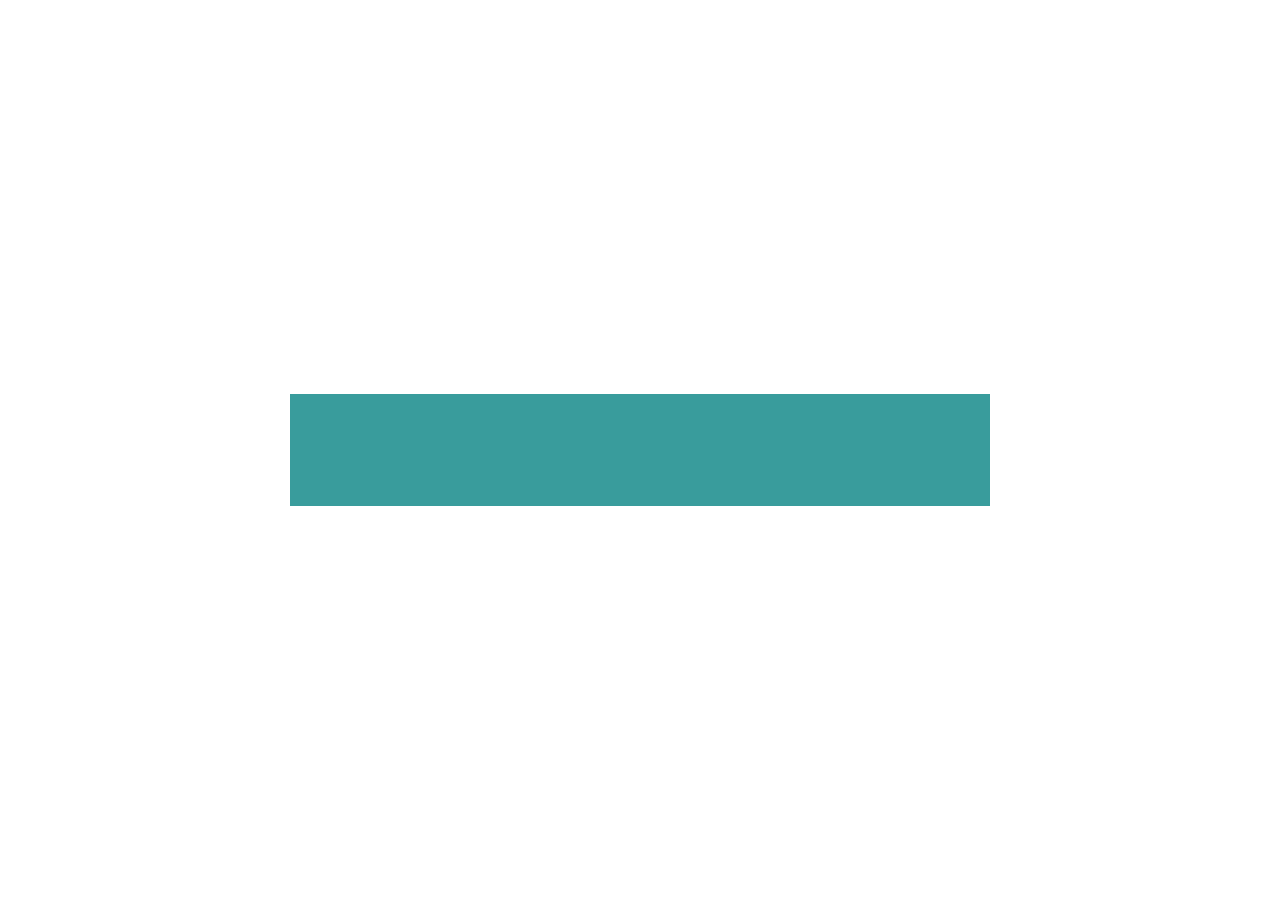
==== commit da6ee4d2: "Site updated: 2019-01-27 13:11:06" ====
--- a/index.html
+++ b/index.html
@@ -1,608 +1 @@
-<!DOCTYPE html>
-
-
-
-  
-
-
-<html class="theme-next muse use-motion" lang="zh-CN">
-<head><meta name="generator" content="Hexo 3.8.0">
-  <meta charset="UTF-8">
-<meta http-equiv="X-UA-Compatible" content="IE=edge">
-<meta name="viewport" content="width=device-width, initial-scale=1, maximum-scale=1">
-<meta name="theme-color" content="#222">
-
-
-
-
-
-
-
-
-
-<meta http-equiv="Cache-Control" content="no-transform">
-<meta http-equiv="Cache-Control" content="no-siteapp">
-
-
-
-
-
-
-
-
-
-
-
-
-
-
-
-
-  
-  
-  <link href="/lib/fancybox/source/jquery.fancybox.css?v=2.1.5" rel="stylesheet" type="text/css">
-
-
-
-
-
-
-
-<link href="/lib/font-awesome/css/font-awesome.min.css?v=4.6.2" rel="stylesheet" type="text/css">
-
-<link href="/css/main.css?v=5.1.4" rel="stylesheet" type="text/css">
-
-
-  <link rel="apple-touch-icon" sizes="180x180" href="/images/apple-touch-icon-next.png?v=5.1.4">
-
-
-  <link rel="icon" type="image/png" sizes="32x32" href="/images/favicon-32x32-next.png?v=5.1.4">
-
-
-  <link rel="icon" type="image/png" sizes="16x16" href="/images/favicon-16x16-next.png?v=5.1.4">
-
-
-  <link rel="mask-icon" href="/images/logo.svg?v=5.1.4" color="#222">
-
-
-
-
-
-  <meta name="keywords" content="Hexo, NexT">
-
-
-
-
-
-
-
-
-
-
-<meta property="og:type" content="website">
-<meta property="og:title" content="Blog">
-<meta property="og:url" content="http://yoursite.com/index.html">
-<meta property="og:site_name" content="Blog">
-<meta property="og:locale" content="zh-CN">
-<meta name="twitter:card" content="summary">
-<meta name="twitter:title" content="Blog">
-
-
-
-<script type="text/javascript" id="hexo.configurations">
-  var NexT = window.NexT || {};
-  var CONFIG = {
-    root: '/',
-    scheme: 'Muse',
-    version: '5.1.4',
-    sidebar: {"position":"left","display":"post","offset":12,"b2t":false,"scrollpercent":false,"onmobile":false},
-    fancybox: true,
-    tabs: true,
-    motion: {"enable":true,"async":false,"transition":{"post_block":"fadeIn","post_header":"slideDownIn","post_body":"slideDownIn","coll_header":"slideLeftIn","sidebar":"slideUpIn"}},
-    duoshuo: {
-      userId: '0',
-      author: 'Author'
-    },
-    algolia: {
-      applicationID: '',
-      apiKey: '',
-      indexName: '',
-      hits: {"per_page":10},
-      labels: {"input_placeholder":"Search for Posts","hits_empty":"We didn't find any results for the search: ${query}","hits_stats":"${hits} results found in ${time} ms"}
-    }
-  };
-</script>
-
-
-
-  <link rel="canonical" href="http://yoursite.com/">
-
-
-
-
-
-  <title>Blog</title>
-  
-
-
-
-
-
-
-
-
-</head>
-
-<body itemscope="" itemtype="http://schema.org/WebPage" lang="zh-CN">
-
-  
-  
-    
-  
-
-  <div class="container sidebar-position-left 
-  page-home">
-    <div class="headband"></div>
-
-    <header id="header" class="header" itemscope="" itemtype="http://schema.org/WPHeader">
-      <div class="header-inner"><div class="site-brand-wrapper">
-  <div class="site-meta ">
-    
-
-    <div class="custom-logo-site-title">
-      <a href="/" class="brand" rel="start">
-        <span class="logo-line-before"><i></i></span>
-        <span class="site-title">Blog</span>
-        <span class="logo-line-after"><i></i></span>
-      </a>
-    </div>
-      
-        <p class="site-subtitle"></p>
-      
-  </div>
-
-  <div class="site-nav-toggle">
-    <button>
-      <span class="btn-bar"></span>
-      <span class="btn-bar"></span>
-      <span class="btn-bar"></span>
-    </button>
-  </div>
-</div>
-
-<nav class="site-nav">
-  
-
-  
-    <ul id="menu" class="menu">
-      
-        
-        <li class="menu-item menu-item-home">
-          <a href="/" rel="section">
-            
-              <i class="menu-item-icon fa fa-fw fa-home"></i> <br>
-            
-            Home
-          </a>
-        </li>
-      
-        
-        <li class="menu-item menu-item-archives">
-          <a href="/archives/" rel="section">
-            
-              <i class="menu-item-icon fa fa-fw fa-archive"></i> <br>
-            
-            Archives
-          </a>
-        </li>
-      
-
-      
-    </ul>
-  
-
-  
-</nav>
-
-
-
- </div>
-    </header>
-
-    <main id="main" class="main">
-      <div class="main-inner">
-        <div class="content-wrap">
-          <div id="content" class="content">
-            
-  <section id="posts" class="posts-expand">
-    
-      
-
-  
-
-  
-  
-  
-
-  <article class="post post-type-normal" itemscope="" itemtype="http://schema.org/Article">
-  
-  
-  
-  <div class="post-block">
-    <link itemprop="mainEntityOfPage" href="http://yoursite.com/2019/01/26/helloworld/">
-
-    <span hidden itemprop="author" itemscope="" itemtype="http://schema.org/Person">
-      <meta itemprop="name" content="Mike Smith">
-      <meta itemprop="description" content="">
-      <meta itemprop="image" content="/images/avatar.gif">
-    </span>
-
-    <span hidden itemprop="publisher" itemscope="" itemtype="http://schema.org/Organization">
-      <meta itemprop="name" content="Blog">
-    </span>
-
-    
-      <header class="post-header">
-
-        
-        
-          <h1 class="post-title" itemprop="name headline">
-                
-                <a class="post-title-link" href="/2019/01/26/helloworld/" itemprop="url">hello，hexo</a></h1>
-        
-
-        <div class="post-meta">
-          <span class="post-time">
-            
-              <span class="post-meta-item-icon">
-                <i class="fa fa-calendar-o"></i>
-              </span>
-              
-                <span class="post-meta-item-text">Posted on</span>
-              
-              <time title="Post created" itemprop="dateCreated datePublished" datetime="2019-01-26T15:48:15+08:00">
-                2019-01-26
-              </time>
-            
-
-            
-
-            
-          </span>
-
-          
-
-          
-            
-          
-
-          
-          
-
-          
-
-          
-
-          
-
-        </div>
-      </header>
-    
-
-    
-    
-    
-    <div class="post-body" itemprop="articleBody">
-
-      
-      
-
-      
-        
-          
-            <p>欢迎使用hexo！</p>
-
-          
-        
-      
-    </div>
-    
-    
-    
-
-    
-
-    
-
-    
-
-    <footer class="post-footer">
-      
-
-      
-
-      
-
-      
-      
-        <div class="post-eof"></div>
-      
-    </footer>
-  </div>
-  
-  
-  
-  </article>
-
-
-    
-  </section>
-
-  
-
-
-          </div>
-          
-
-
-          
-
-        </div>
-        
-          
-  
-  <div class="sidebar-toggle">
-    <div class="sidebar-toggle-line-wrap">
-      <span class="sidebar-toggle-line sidebar-toggle-line-first"></span>
-      <span class="sidebar-toggle-line sidebar-toggle-line-middle"></span>
-      <span class="sidebar-toggle-line sidebar-toggle-line-last"></span>
-    </div>
-  </div>
-
-  <aside id="sidebar" class="sidebar">
-    
-    <div class="sidebar-inner">
-
-      
-
-      
-
-      <section class="site-overview-wrap sidebar-panel sidebar-panel-active">
-        <div class="site-overview">
-          <div class="site-author motion-element" itemprop="author" itemscope="" itemtype="http://schema.org/Person">
-            
-              <p class="site-author-name" itemprop="name">Mike Smith</p>
-              <p class="site-description motion-element" itemprop="description"></p>
-          </div>
-
-          <nav class="site-state motion-element">
-
-            
-              <div class="site-state-item site-state-posts">
-              
-                <a href="/archives/">
-              
-                  <span class="site-state-item-count">1</span>
-                  <span class="site-state-item-name">posts</span>
-                </a>
-              </div>
-            
-
-            
-
-            
-
-          </nav>
-
-          
-
-          
-
-          
-          
-
-          
-          
-
-          
-
-        </div>
-      </section>
-
-      
-
-      
-
-    </div>
-  </aside>
-
-
-        
-      </div>
-    </main>
-
-    <footer id="footer" class="footer">
-      <div class="footer-inner">
-        <div class="copyright">&copy; <span itemprop="copyrightYear">2019</span>
-  <span class="with-love">
-    <i class="fa fa-user"></i>
-  </span>
-  <span class="author" itemprop="copyrightHolder">Mike Smith</span>
-
-  
-</div>
-
-
-  <div class="powered-by">Powered by <a class="theme-link" target="_blank" href="https://hexo.io">Hexo</a></div>
-
-
-
-  <span class="post-meta-divider">|</span>
-
-
-
-  <div class="theme-info">Theme &mdash; <a class="theme-link" target="_blank" href="https://github.com/iissnan/hexo-theme-next">NexT.Muse</a> v5.1.4</div>
-
-
-
-
-        
-
-
-
-
-
-
-
-        
-      </div>
-    </footer>
-
-    
-      <div class="back-to-top">
-        <i class="fa fa-arrow-up"></i>
-        
-      </div>
-    
-
-    
-
-  </div>
-
-  
-
-<script type="text/javascript">
-  if (Object.prototype.toString.call(window.Promise) !== '[object Function]') {
-    window.Promise = null;
-  }
-</script>
-
-
-
-
-
-
-
-
-
-  
-
-
-
-
-
-
-
-
-
-
-
-
-  
-  
-    <script type="text/javascript" src="/lib/jquery/index.js?v=2.1.3"></script>
-  
-
-  
-  
-    <script type="text/javascript" src="/lib/fastclick/lib/fastclick.min.js?v=1.0.6"></script>
-  
-
-  
-  
-    <script type="text/javascript" src="/lib/jquery_lazyload/jquery.lazyload.js?v=1.9.7"></script>
-  
-
-  
-  
-    <script type="text/javascript" src="/lib/velocity/velocity.min.js?v=1.2.1"></script>
-  
-
-  
-  
-    <script type="text/javascript" src="/lib/velocity/velocity.ui.min.js?v=1.2.1"></script>
-  
-
-  
-  
-    <script type="text/javascript" src="/lib/fancybox/source/jquery.fancybox.pack.js?v=2.1.5"></script>
-  
-
-
-  
-
-
-  <script type="text/javascript" src="/js/src/utils.js?v=5.1.4"></script>
-
-  <script type="text/javascript" src="/js/src/motion.js?v=5.1.4"></script>
-
-
-
-  
-  
-
-  
-
-  
-
-
-  <script type="text/javascript" src="/js/src/bootstrap.js?v=5.1.4"></script>
-
-
-
-  
-
-
-  
-
-
-
-
-	
-
-
-
-
-
-  
-
-
-
-
-
-  
-
-
-
-
-
-
-
-
-
-
-
-
-  
-
-
-
-
-
-  
-
-  
-
-  
-
-  
-  
-
-  
-
-  
-
-  
-
-</body>
-</html>
+<!DOCTYPE html><html class="index" lang="zh-CN"><head><meta name="generator" content="Hexo 3.8.0"><meta charset="utf-8"><meta http-equiv="X-UA-Compatible" content="IE=edge"><meta name="viewport" content="width=device-width, initial-scale=1"><meta name="author" content="Mike Smith"><link rel="alternative" href="/atom.xml" title="Blog" type="application/atom+xml"><link rel="icon" href="/favicon.png"><title>Blog</title><link rel="stylesheet" href="/css/main.css"><link rel="stylesheet" href="/js/fancybox/jquery.fancybox.min.css"><!--[if lt IE 9]><script>(function(a,b){a="abbr article aside audio bdi canvas data datalist details dialog figcaption figure footer header hgroup main mark meter nav output progress section summary template time video".split(" ");for(b=a.length-1;b>=0;b--)document.createElement(a[b])})()</script><![endif]--><script src="/js/jquery-3.1.1.min.js"></script><script src="/js/fancybox/jquery.fancybox.min.js"></script></head><body>   <div class="hide" id="particles-oli-wrapper"></div><div class="index-wrapper"><header class="head index hide"><h1 class="head-title u-fl">Blog</h1><nav class="head-nav u-fr"><ul class="head-nav__list"><li class="head-nav__item"><a class="head-nav__link" href="/archives">カタログ/（目录）</a></li></ul></nav></header></div><script src="/js/particles.min.js"></script><script src="/js/particles.oli.js"></script></body></html>--- a/css/main.css
+++ b/css/main.css
@@ -1,8 +1,11 @@
-/* normalize.css v3.0.2 | MIT License | git.io/normalize */
+/* ==========================================================================
+   Init
+   ========================================================================== */
+/* normalize.css v3.0.1 | MIT License | git.io/normalize */
 html {
-  font-family: sans-serif; /* 1 */
-  -ms-text-size-adjust: 100%; /* 2 */
-  -webkit-text-size-adjust: 100%; /* 2 */
+  font-family: sans-serif;
+  -ms-text-size-adjust: 100%;
+  -webkit-text-size-adjust: 100%;
 }
 body {
   margin: 0;
@@ -16,7 +19,6 @@
 header,
 hgroup,
 main,
-menu,
 nav,
 section,
 summary {
@@ -26,8 +28,8 @@
 canvas,
 progress,
 video {
-  display: inline-block; /* 1 */
-  vertical-align: baseline; /* 2 */
+  display: inline-block;
+  vertical-align: baseline;
 }
 audio:not([controls]) {
   display: none;
@@ -38,7 +40,7 @@
   display: none;
 }
 a {
-  background-color: transparent;
+  background: transparent;
 }
 a:active,
 a:hover {
@@ -107,9 +109,9 @@
 optgroup,
 select,
 textarea {
-  color: inherit; /* 1 */
-  font: inherit; /* 2 */
-  margin: 0; /* 3 */
+  color: inherit;
+  font: inherit;
+  margin: 0;
 }
 button {
   overflow: visible;
@@ -122,8 +124,8 @@
 html input[type="button"],
 input[type="reset"],
 input[type="submit"] {
-  -webkit-appearance: button; /* 2 */
-  cursor: pointer; /* 3 */
+  -webkit-appearance: button;
+  cursor: pointer;
 }
 button[disabled],
 html input[disabled] {
@@ -139,17 +141,17 @@
 }
 input[type="checkbox"],
 input[type="radio"] {
-  box-sizing: border-box; /* 1 */
-  padding: 0; /* 2 */
+  box-sizing: border-box;
+  padding: 0;
 }
 input[type="number"]::-webkit-inner-spin-button,
 input[type="number"]::-webkit-outer-spin-button {
   height: auto;
 }
 input[type="search"] {
-  -webkit-appearance: textfield; /* 1 */
+  -webkit-appearance: textfield;
   -moz-box-sizing: content-box;
-  -webkit-box-sizing: content-box; /* 2 */
+  -webkit-box-sizing: content-box;
   box-sizing: content-box;
 }
 input[type="search"]::-webkit-search-cancel-button,
@@ -162,8 +164,8 @@
   padding: 0.35em 0.625em 0.75em;
 }
 legend {
-  border: 0; /* 1 */
-  padding: 0; /* 2 */
+  border: 0;
+  padding: 0;
 }
 textarea {
   overflow: auto;
@@ -179,2484 +181,857 @@
 th {
   padding: 0;
 }
-::selection {
-  background: #262a30;
-  color: #fff;
+/* ==========================================================================
+   Base
+   ========================================================================== */
+@font-face {
+  font-family: 'icon';
+  src: url("../fonts/icon.eot?-3uy3dk");
+  src: url("../fonts/icon.eot?#iefix-3uy3dk") format('embedded-opentype'), url("../fonts/icon.woff?-3uy3dk") format('woff'), url("../fonts/icon.ttf?-3uy3dk") format('truetype'), url("../fonts/icon.svg?-3uy3dk#icon") format('svg');
+  font-weight: normal;
+  font-style: normal;
+}
+[class^="icon-"],
+[class*=" icon-"] {
+  font-family: 'icon';
+  font-style: normal;
+  -webkit-font-smoothing: antialiased;
+  -moz-osx-font-smoothing: grayscale;
+}
+.icon-arrow-right:before {
+  content: "\e600";
+}
+.icon-arrow-left:before {
+  content: "\e601";
+}
+html {
+  background-color: #fff;
+  background-attachment: fixed;
+  background-repeat: no-repeat;
+  background-size: auto;
+  color: #555;
+  font-style: normal;
+  text-rendering: optimizeLegibility;
+}
+html.index {
+  background-color: #fff;
 }
 body {
-  position: relative;
-  font-family: 'Lato', "PingFang SC", "Microsoft YaHei", sans-serif;
   font-size: 14px;
-  line-height: 2;
-  color: #555;
-  background: #fff;
-}
-@media (max-width: 767px) {
-  body {
-    padding-right: 0 !important;
-  }
-}
-@media (min-width: 768px) and (max-width: 991px) {
-  body {
-    padding-right: 0 !important;
-  }
-}
-@media (min-width: 1600px) {
-  body {
-    font-size: 16px;
-  }
-}
+  font-size: 0.875rem;
+  line-height: 1.5;
+  font-family: 'Helvetica Neue', 'Hiragino Sans GB', 'WenQuanYi Micro Hei', 'Microsoft Yahei', sans-serif;
+  padding: 80px 0 20px;
+}
+html.index body {
+  padding: 0;
+}
+code,
+kbd,
+pre,
+samp {
+  font-family: 'Source Code Pro', Consolas, 'Liberation Mono', Courier, monospace, serif;
+}
+a {
+  color: #258fb8;
+  text-decoration: none;
+}
+blockquote,
+dl,
+dd,
 h1,
 h2,
 h3,
 h4,
 h5,
-h6 {
+h6,
+figure,
+p,
+pre {
+  margin: 0;
+}
+button {
+  padding: 0;
+  border: 0;
+  background: transparent;
+}
+fieldset {
   margin: 0;
   padding: 0;
-  font-weight: bold;
-  line-height: 1.5;
-  font-family: 'Lato', "PingFang SC", "Microsoft YaHei", sans-serif;
-}
-h2,
-h3,
-h4,
-h5,
-h6 {
-  margin: 20px 0 15px;
-}
-h1 {
-  font-size: 22px;
-}
-@media (max-width: 767px) {
-  h1 {
-    font-size: 18px;
-  }
-}
-h2 {
-  font-size: 20px;
-}
-@media (max-width: 767px) {
-  h2 {
-    font-size: 16px;
-  }
-}
-h3 {
-  font-size: 18px;
-}
-@media (max-width: 767px) {
-  h3 {
-    font-size: 14px;
-  }
-}
-h4 {
-  font-size: 16px;
-}
-@media (max-width: 767px) {
-  h4 {
-    font-size: 12px;
-  }
-}
-h5 {
-  font-size: 14px;
-}
-@media (max-width: 767px) {
-  h5 {
-    font-size: 10px;
-  }
-}
-h6 {
-  font-size: 12px;
-}
-@media (max-width: 767px) {
-  h6 {
-    font-size: 8px;
-  }
-}
-p {
-  margin: 0 0 20px 0;
-}
-a {
-  color: #555;
-  text-decoration: none;
-  outline: none;
-  border-bottom: 1px solid #999;
-  word-wrap: break-word;
-}
-a:hover {
-  color: #222;
-  border-bottom-color: #222;
-}
-blockquote {
+  border: 0;
+}
+iframe {
+  border: 0;
+}
+ol,
+ul,
+menu {
   margin: 0;
   padding: 0;
-}
-img {
-  display: block;
-  margin: auto;
+  list-style: none;
+}
+img,
+audio,
+canvas,
+video {
+  vertical-align: middle;
+}
+.clearfix:after,
+.clearfix:before {
+  display: table;
+  content: " ";
+}
+.clearfix:after {
+  clear: both;
+}
+.hide {
+  visibility: hidden;
+}
+.u-cf:before,
+.u-cf:after {
+  content: '';
+  display: table;
+}
+.u-cf:after {
+  clear: both;
+}
+.u-bfc {
+  overflow: hidden;
+}
+.u-fl {
+  float: left;
+}
+.u-fr {
+  float: right;
+}
+.u-hidden {
+  display: none !important;
+  visibility: hidden;
+}
+.modal-active {
+  overflow: hidden;
+}
+.echo {
+  font-size: 14px;
+  font-size: 0.875rem;
+  line-height: 1.5;
+}
+.echo a {
+  color: #258fb8;
+}
+.echo a:hover,
+.echo a:focus,
+.echo a:active {
+  text-decoration: underline;
+}
+.echo h1,
+.echo h2,
+.echo h3,
+.echo h4,
+.echo h5,
+.echo h6 {
+  font-weight: normal;
+  line-height: 1.5;
+  margin: 1.6em 0;
+}
+.echo h1 {
+  font-size: 30px;
+  font-size: 1.875rem;
+}
+.echo h2 {
+  font-size: 24px;
+  font-size: 1.5rem;
+}
+.echo h3 {
+  font-size: 18px;
+  font-size: 1.125rem;
+}
+.echo h4,
+.echo h5,
+.echo h6 {
+  font-size: 14px;
+  font-size: 0.875rem;
+}
+.echo p {
+  margin: 1em 0;
+  font-size: 16px;
+  font-size: 1rem;
+  text-align: justify;
+  line-height: 1.8;
+}
+.echo address,
+.echo blockquote,
+.echo dl,
+.echo figure,
+.echo form,
+.echo hr,
+.echo img,
+.echo ol,
+.echo pre,
+.echo table,
+.echo ul {
+  margin: 1.6em 0;
+}
+.echo hr {
+  margin: 1.6em auto;
+  width: 61%;
+  height: 4px;
+  border: none;
+  background: #eee;
+}
+.echo img {
   max-width: 100%;
   height: auto;
 }
-hr {
-  margin: 40px 0;
-  height: 3px;
-  border: none;
-  background-color: #ddd;
-  background-image: repeating-linear-gradient(-45deg, #fff, #fff 4px, transparent 4px, transparent 8px);
-}
-blockquote {
-  padding: 0 15px;
+.echo caption {
+  text-transform: uppercase;
+  padding: 1em;
+  color: #777;
+}
+.echo thead {
+  background-color: #eee;
+}
+.echo td,
+.echo th {
+  border: 1px solid #cbcbcb;
+  padding: 0.5em 1em;
+  text-align: left;
+  font-weight: normal;
+}
+.echo tfoot {
+  background-color: #f4f4f4;
+}
+.echo dl,
+.echo ol,
+.echo ul {
+  margin-left: 2em;
+}
+.echo dd {
+  margin-left: 1em;
+}
+.echo ol {
+  list-style: decimal outside;
+}
+.echo ul {
+  list-style: disc outside;
+}
+.echo figcaption {
+  font-size: 0.85em;
+}
+.echo blockquote small,
+.echo cite {
+  color: #777;
+}
+.echo abbr {
+  cursor: help;
+}
+.echo address {
+  font-style: normal;
+}
+.echo code,
+.echo kbd {
+  display: inline-block;
+  margin: 0 0.1em;
+  padding: 0 0.5em;
+  border: 1px solid #f0f0f0;
+  border-radius: 3px;
+  background-color: #fcfcfc;
+  text-shadow: 0 1px 0 #fff;
+  white-space: nowrap;
+  font-size: 0.85em;
+  line-height: 1.1;
+  vertical-align: text-bottom;
+  font-family: consolas, "微软雅黑";
+}
+.echo kbd {
+  box-shadow: 0 1px 0px #ccc, 0 0 0 2px #fff inset;
+}
+.echo blockquote {
+  margin: 1.6em -50px;
+  padding: 10px 45px;
+  border-left: 8px solid #399c9c;
+  border-right: 0;
+  border-top: 1px solid #f0f0f0;
+  border-bottom: 1px solid #f0f0f0;
+  background-color: #fefefe;
+}
+.echo blockquote.right {
+  border-left: 0;
+  border-right: 8px solid #399c9c;
+}
+.highlight {
+  overflow: auto;
+  color: #399c9c;
+  border: 1px solid #f0f0f0;
+}
+.highlight .gutter {
   color: #666;
-  border-left: 4px solid #ddd;
-}
-blockquote cite::before {
-  content: "-";
-  padding: 0 5px;
-}
-dt {
-  font-weight: 700;
-}
-dd {
-  margin: 0;
-  padding: 0;
-}
-kbd {
-  border: 1px solid #ccc;
-  border-radius: 0.2em;
-  box-shadow: 0.1em 0.1em 0.2em rgba(0,0,0,0.1);
-  background-color: #f9f9f9;
-  font-family: inherit;
-  background-image: -webkit-linear-gradient(top, #eee, #fff, #eee);
-  padding: 0.1em 0.3em;
-  white-space: nowrap;
-}
-.text-left {
-  text-align: left;
-}
-.text-center {
-  text-align: center;
-}
-.text-right {
-  text-align: right;
-}
-.text-justify {
-  text-align: justify;
-}
-.text-nowrap {
-  white-space: nowrap;
-}
-.text-lowercase {
-  text-transform: lowercase;
-}
-.text-uppercase {
-  text-transform: uppercase;
-}
-.text-capitalize {
-  text-transform: capitalize;
-}
-.center-block {
-  display: block;
-  margin-left: auto;
-  margin-right: auto;
-}
-.clearfix:before,
-.clearfix:after {
-  content: " ";
-  display: table;
-}
-.clearfix:after {
-  clear: both;
-}
-.pullquote {
-  width: 45%;
-}
-.pullquote.left {
-  float: left;
-  margin-left: 5px;
-  margin-right: 10px;
-}
-.pullquote.right {
+  display: none;
+}
+.highlight .code {
+  padding: 1em 45px;
+}
+.highlight figcaption {
+  margin-bottom: 1em;
+  color: #999;
+  font-size: 0.85em;
+}
+.highlight figcaption a {
   float: right;
-  margin-left: 10px;
-  margin-right: 5px;
-}
-.affix.affix.affix {
+}
+.highlight .comment {
+  color: #b0bec5;
+}
+.highlight .title {
+  color: #399c9c;
+}
+.highlight .variable,
+.highlight .attribute,
+.highlight .tag,
+.highlight .regexp,
+.highlight .ruby .constant,
+.highlight .xml .tag .title,
+.highlight .xml .pi,
+.highlight .xml .doctype,
+.highlight .html .doctype,
+.highlight .css .id,
+.highlight .css .class,
+.highlight .css .pseudo {
+  color: #91ba61;
+}
+.highlight .number,
+.highlight .preprocessor,
+.highlight .built_in,
+.highlight .literal,
+.highlight .params,
+.highlight .constant {
+  color: #ff5370;
+}
+.highlight .class,
+.highlight .ruby .class .title,
+.highlight .css .rules .attribute {
+  color: #91ba61;
+}
+.highlight .string,
+.highlight .value,
+.highlight .inheritance,
+.highlight .header,
+.highlight .ruby .symbol,
+.highlight .xml .cdata {
+  color: #91ba61;
+}
+.highlight .css .hexcolor {
+  color: #6cc;
+}
+.highlight .function,
+.highlight .python .decorator,
+.highlight .python .title,
+.highlight .ruby .function .title,
+.highlight .ruby .title .keyword,
+.highlight .perl .sub,
+.highlight .javascript .title,
+.highlight .coffeescript .title {
+  color: #80cbc4;
+}
+.highlight .keyword,
+.highlight .javascript .function {
+  color: #c9c;
+}
+.highlight .marked {
+  background-color: #ffecec;
+}
+/* ==========================================================================
+   Partial
+   ========================================================================== */
+.index-wrapper {
+  display: -webkit-box;
+  display: -webkit-flex;
+  display: flex;
+  width: 100%;
+  height: 100vh;
+  -webkit-box-pack: center;
+  -webkit-justify-content: center;
+  justify-content: center;
+  -webkit-box-align: center;
+  -webkit-align-items: center;
+  align-items: center;
+}
+.index-wrapper header {
+  z-index: 10;
+}
+#particles-oli-wrapper {
   position: fixed;
-}
-.translation {
-  margin-top: -20px;
-  font-size: 14px;
-  color: #999;
-}
-.scrollbar-measure {
-  width: 100px;
-  height: 100px;
-  overflow: scroll;
-  position: absolute;
-  top: -9999px;
-}
-.use-motion .motion-element {
-  opacity: 0;
-}
-table {
-  margin: 20px 0;
+  top: 0;
+  bottom: 0;
+  left: 0;
+  right: 0;
   width: 100%;
-  border-collapse: collapse;
-  border-spacing: 0;
-  border: 1px solid #ddd;
-  font-size: 14px;
-  table-layout: fixed;
-  word-wrap: break-all;
-}
-table>tbody>tr:nth-of-type(odd) {
-  background-color: #f9f9f9;
-}
-table>tbody>tr:hover {
-  background-color: #f5f5f5;
-}
-caption,
-th,
-td {
-  padding: 8px;
-  text-align: left;
-  vertical-align: middle;
-  font-weight: normal;
-}
-th,
-td {
-  border-bottom: 3px solid #ddd;
-  border-right: 1px solid #eee;
-}
-th {
-  padding-bottom: 10px;
-  font-weight: 700;
-}
-td {
-  border-bottom-width: 1px;
-}
-html,
-body {
-  height: 100%;
-}
-.container {
-  position: relative;
-  min-height: 100%;
-}
-.header-inner {
-  margin: 0 auto;
-  padding: 100px 0 70px;
-  width: 700px;
-}
-@media (min-width: 1600px) {
-  .container .header-inner {
-    width: 900px;
-  }
-}
-.main {
-  padding-bottom: 150px;
-}
-.main-inner {
+}
+.head,
+.main,
+.foot {
   margin: 0 auto;
   width: 700px;
 }
-@media (min-width: 1600px) {
-  .container .main-inner {
-    width: 900px;
-  }
-}
-.footer {
-  position: absolute;
-  left: 0;
-  bottom: 0;
-  width: 100%;
-  min-height: 50px;
-}
-.footer-inner {
+.head,
+.foot {
+  padding: 0 50px;
+  height: 120px;
+  background-color: #399c9c;
+  line-height: 120px;
   box-sizing: border-box;
-  margin: 20px auto;
-  width: 700px;
-}
-@media (min-width: 1600px) {
-  .container .footer-inner {
-    width: 900px;
-  }
-}
-pre,
-.highlight {
-  overflow: auto;
-  margin: 20px 0;
-  padding: 0;
-  font-size: 13px;
-  color: #4d4d4c;
-  background: #f7f7f7;
-  line-height: 1.6;
-}
-pre,
-code {
-  font-family: consolas, Menlo, "PingFang SC", "Microsoft YaHei", monospace;
-}
-code {
-  padding: 2px 4px;
-  word-wrap: break-word;
-  color: #555;
-  background: #eee;
-  border-radius: 3px;
-  font-size: 13px;
-}
-pre {
-  padding: 10px;
-}
-pre code {
-  padding: 0;
-  color: #4d4d4c;
-  background: none;
-  text-shadow: none;
-}
-.highlight {
-  border-radius: 1px;
-}
-.highlight pre {
-  border: none;
-  margin: 0;
-  padding: 10px 0;
-}
-.highlight table {
+}
+.head-title {
+  font-size: 30px;
+  font-size: 1.875rem;
+  font-weight: normal;
+  color: #fff;
+}
+.head-title > a {
+  color: #fff;
+}
+.head-nav__item {
+  display: inline-block;
+  margin-left: 20px;
+}
+.head-nav__link {
+  color: #fff;
+}
+.head-nav__link:hover {
+  color: #f0f0f0;
+  text-decoration: underline;
+}
+.main {
+  margin-top: 30px;
+  margin-bottom: 30px;
+}
+.archive-title {
+  margin: 1.6em;
+  text-align: center;
+  font-size: 25.6px;
+  font-size: 1.6rem;
+  font-weight: normal;
+}
+.comments {
+  margin: 30px 0;
+  padding: 50px;
+  background-color: #fff;
+  border: 1px solid #f0f0f0;
+}
+.foot {
+  margin-bottom: 30px;
+}
+.foot-copy {
+  text-align: center;
+  color: #fff;
+  font-size: 12px;
+  font-size: 0.75rem;
+}
+.page-menu__item {
+  display: inline-block;
+}
+.page-menu__link {
+  color: #fff;
+  font-size: 30px;
+  font-size: 1.875rem;
+}
+.page-menu__link--disabled {
+  color: #f0f0f0;
+}
+::-webkit-scrollbar {
+  width: 5px;
+  height: 5px;
+  background-color: #f5f5f5;
+}
+::-webkit-scrollbar-track {
+  -webkit-box-shadow: inset 0 0 8px rgba(0,0,0,0.3);
+  background-color: #f5f5f5;
+}
+::-webkit-scrollbar-thumb {
+  -webkit-box-shadow: inset 0 0 8px rgba(0,0,0,0.3);
+  background-color: #399c9c;
+}
+.right p {
+  text-align: right;
+}
+.reward,
+.comments,
+.post {
+  transition: all 0.3s;
+}
+.reward:hover,
+.comments:hover,
+.post:hover {
+  box-shadow: 0 1px 5px rgba(50,50,50,0.2);
+  border-color: transparent;
+}
+.excerpt {
+  margin-top: 20px;
+}
+.reward {
+  border: 1px solid #f0f0f0;
+  padding: 20px;
+  text-align: center;
+  margin-top: 20px;
+  background-color: #fff;
+}
+.reward .btn-reward {
+  padding: 10px 20px;
+  background-color: #399c9c;
+  color: #fff;
+  display: inline-block;
+  transition: all 0.3s;
+}
+.reward .btn-reward:hover {
+  background-color: #40afaf;
+}
+.reward .reward-wrapper {
+  margin-top: 20px;
+  display: none;
+}
+.reward .reward-wrapper img {
+  width: 200px;
+  height: 200px;
+  border: 1px solid #f0f0f0;
+  margin: 0 10px;
+}
+.post {
+  overflow: hidden;
+  margin-top: 30px;
+  border: 1px solid #f0f0f0;
+  background-color: #fff;
+}
+.post__head {
+  margin: 50px;
+}
+.post__head.archive {
+  margin: 30px 50px;
+}
+.post__time {
+  color: #ccc;
+  font-size: 12px;
+  font-size: 0.75rem;
+}
+.post__title {
+  margin-top: 5px;
+  line-height: 1.5;
+  font-size: 24px;
+  font-size: 1.5rem;
+  font-weight: normal;
+}
+.post__title > a {
+  color: #666;
+  transition: all 0.3s;
+}
+.post__title > a:hover {
+  color: #9c396b;
+  text-shadow: 1px 1px 1px #ddd;
+}
+.post__image {
+  display: block;
+  margin: 50px 0;
+}
+.post__main {
+  margin-top: 50px;
+}
+.post__main .headerlink {
+  display: inline-block;
+}
+.post__main img {
+  cursor: pointer;
+  transition: all 0.3s;
+}
+.post__main img:hover {
+  box-shadow: 0 0 1px #ccc;
+}
+.post__main .highlight {
+  margin: 1.6em -60px;
+  padding: 15px;
+}
+.post__main .highlight figcaption {
+  padding: 0 45px;
+}
+.post__main .highlight table {
   margin: 0;
   width: auto;
   border: none;
 }
-.highlight td {
+.post__main .highlight td,
+.post__main .highlight th {
   border: none;
-  padding: 0;
-}
-.highlight figcaption {
-  font-size: 1em;
-  color: #4d4d4c;
-  line-height: 1em;
-  margin-bottom: 1em;
-}
-.highlight figcaption:before,
-.highlight figcaption:after {
-  content: " ";
-  display: table;
-}
-.highlight figcaption:after {
-  clear: both;
-}
-.highlight figcaption a {
-  float: right;
-  color: #4d4d4c;
-}
-.highlight figcaption a:hover {
-  border-bottom-color: #4d4d4c;
-}
-.highlight .gutter pre {
-  padding-left: 10px;
-  padding-right: 10px;
-  color: #869194;
-  text-align: right;
-  background-color: #eff2f3;
-}
-.highlight .code pre {
+}
+.post__main .highlight pre {
+  margin: 0;
+}
+.post__main h1 {
+  font-size: 25.6px;
+  font-size: 1.6rem;
+}
+.post__main h2 {
+  font-size: 22.4px;
+  font-size: 1.4rem;
+}
+.post__main h3 {
+  font-size: 19.2px;
+  font-size: 1.2rem;
+}
+.post__main img {
+  margin: 1.6em auto;
+}
+.post__foot {
+  padding: 8px 50px;
+  border-top: 1px solid #f0f0f0;
+  background-color: #fcfcfc;
+}
+.post__foot-link,
+.post__tag__link,
+.post__more {
+  padding: 10px 15px 10px 0;
+  color: #3cb371;
+  font-size: 14px;
+  font-size: 0.875rem;
+}
+.post__tag__item {
+  display: inline-block;
+}
+.post__tag__link {
+  transition: all 0.3s;
+  display: block;
+}
+.post__tag__link:hover {
+  color: #9c396b;
+}
+.post__tag__link:before {
+  content: "#";
+}
+.post__more {
+  padding: 10px 20px;
+  border: 1px solid #f0f0f0;
+  border-radius: 3px;
+  background-color: #ccc;
+  color: #fff;
+}
+.post__more:hover {
+  background-color: #ddd;
+}
+.gallery {
+  margin-bottom: 45px;
+}
+.gallery a {
+  display: inline-block;
   width: 100%;
-  padding-left: 10px;
-  padding-right: 10px;
-  background-color: #f7f7f7;
-}
-.highlight .line {
-  height: 20px;
-}
-.gutter {
-  -webkit-user-select: none;
-  -moz-user-select: none;
-  -ms-user-select: none;
-  user-select: none;
-}
-.gist table {
-  width: auto;
-}
-.gist table td {
-  border: none;
-}
-pre .deletion {
-  background: #fdd;
-}
-pre .addition {
-  background: #dfd;
-}
-pre .meta {
-  color: #8959a8;
-}
-pre .comment {
-  color: #8e908c;
-}
-pre .variable,
-pre .attribute,
-pre .tag,
-pre .regexp,
-pre .ruby .constant,
-pre .xml .tag .title,
-pre .xml .pi,
-pre .xml .doctype,
-pre .html .doctype,
-pre .css .id,
-pre .css .class,
-pre .css .pseudo {
-  color: #c82829;
-}
-pre .number,
-pre .preprocessor,
-pre .built_in,
-pre .literal,
-pre .params,
-pre .constant,
-pre .command {
-  color: #f5871f;
-}
-pre .ruby .class .title,
-pre .css .rules .attribute,
-pre .string,
-pre .value,
-pre .inheritance,
-pre .header,
-pre .ruby .symbol,
-pre .xml .cdata,
-pre .special,
-pre .number,
-pre .formula {
-  color: #718c00;
-}
-pre .title,
-pre .css .hexcolor {
-  color: #3e999f;
-}
-pre .function,
-pre .python .decorator,
-pre .python .title,
-pre .ruby .function .title,
-pre .ruby .title .keyword,
-pre .perl .sub,
-pre .javascript .title,
-pre .coffeescript .title {
-  color: #4271ae;
-}
-pre .keyword,
-pre .javascript .function {
-  color: #8959a8;
-}
-.full-image.full-image.full-image.full-image {
-  border: none;
-  max-width: 100%;
-  width: auto;
-  margin: 20px auto 25px;
-}
-@media (min-width: 992px) {
-  .full-image.full-image.full-image.full-image {
-    max-width: none;
-    width: 110%;
-    margin: 25px -5%;
-  }
-}
-.blockquote-center,
-.page-home .post-type-quote blockquote,
-.page-post-detail .post-type-quote blockquote {
-  position: relative;
-  margin: 40px 0;
-  padding: 0;
-  border-left: none;
-  text-align: center;
-}
-.blockquote-center::before,
-.page-home .post-type-quote blockquote::before,
-.page-post-detail .post-type-quote blockquote::before,
-.blockquote-center::after,
-.page-home .post-type-quote blockquote::after,
-.page-post-detail .post-type-quote blockquote::after {
-  position: absolute;
-  content: ' ';
-  display: block;
+}
+.gallery a:focus {
+  outline: 0;
+}
+.gallery a img {
   width: 100%;
-  height: 24px;
-  opacity: 0.2;
-  background-repeat: no-repeat;
-  background-position: 0 -6px;
-  background-size: 22px 22px;
-}
-.blockquote-center::before,
-.page-home .post-type-quote blockquote::before,
-.page-post-detail .post-type-quote blockquote::before {
-  top: -20px;
-  background-image: url("../images/quote-l.svg");
-  border-top: 1px solid #ccc;
-}
-.blockquote-center::after,
-.page-home .post-type-quote blockquote::after,
-.page-post-detail .post-type-quote blockquote::after {
-  bottom: -20px;
-  background-image: url("../images/quote-r.svg");
-  border-bottom: 1px solid #ccc;
-  background-position: 100% 8px;
-}
-.blockquote-center p,
-.page-home .post-type-quote blockquote p,
-.page-post-detail .post-type-quote blockquote p,
-.blockquote-center div,
-.page-home .post-type-quote blockquote div,
-.page-post-detail .post-type-quote blockquote div {
-  text-align: center;
-}
-.post .post-body .group-picture img {
-  box-sizing: border-box;
-  padding: 0 3px;
-  border: none;
-}
-.post .group-picture-row {
-  overflow: hidden;
-  margin-top: 6px;
-}
-.post .group-picture-row:first-child {
-  margin-top: 0;
-}
-.post .group-picture-column {
-  float: left;
-}
-.page-post-detail .post-body .group-picture-column {
-  float: none;
-  margin-top: 10px;
-  width: auto !important;
-}
-.page-post-detail .post-body .group-picture-column img {
-  margin: 0 auto;
-}
-.page-archive .group-picture-container {
-  overflow: hidden;
-}
-.page-archive .group-picture-row {
-  float: left;
-}
-.page-archive .group-picture-row:first-child {
-  margin-top: 6px;
-}
-.page-archive .group-picture-column {
-  max-width: 150px;
-  max-height: 150px;
-}
-.post-body .note {
-  position: relative;
-  padding: 15px;
-  margin-bottom: 20px;
-  border: 1px solid #eee;
-  border-left-width: 5px;
-  border-radius: 3px;
-}
-.post-body .note h2,
-.post-body .note h3,
-.post-body .note h4,
-.post-body .note h5,
-.post-body .note h6 {
-  margin-top: 0;
-  margin-bottom: 0;
-  border-bottom: initial;
-  padding-top: 0 !important;
-}
-.post-body .note p:first-child,
-.post-body .note ul:first-child,
-.post-body .note ol:first-child,
-.post-body .note table:first-child,
-.post-body .note pre:first-child,
-.post-body .note blockquote:first-child {
-  margin-top: 0;
-}
-.post-body .note p:last-child,
-.post-body .note ul:last-child,
-.post-body .note ol:last-child,
-.post-body .note table:last-child,
-.post-body .note pre:last-child,
-.post-body .note blockquote:last-child {
-  margin-bottom: 0;
-}
-.post-body .note.default {
-  border-left-color: #777;
-}
-.post-body .note.default h2,
-.post-body .note.default h3,
-.post-body .note.default h4,
-.post-body .note.default h5,
-.post-body .note.default h6 {
-  color: #777;
-}
-.post-body .note.primary {
-  border-left-color: #6f42c1;
-}
-.post-body .note.primary h2,
-.post-body .note.primary h3,
-.post-body .note.primary h4,
-.post-body .note.primary h5,
-.post-body .note.primary h6 {
-  color: #6f42c1;
-}
-.post-body .note.info {
-  border-left-color: #428bca;
-}
-.post-body .note.info h2,
-.post-body .note.info h3,
-.post-body .note.info h4,
-.post-body .note.info h5,
-.post-body .note.info h6 {
-  color: #428bca;
-}
-.post-body .note.success {
-  border-left-color: #5cb85c;
-}
-.post-body .note.success h2,
-.post-body .note.success h3,
-.post-body .note.success h4,
-.post-body .note.success h5,
-.post-body .note.success h6 {
-  color: #5cb85c;
-}
-.post-body .note.warning {
-  border-left-color: #f0ad4e;
-}
-.post-body .note.warning h2,
-.post-body .note.warning h3,
-.post-body .note.warning h4,
-.post-body .note.warning h5,
-.post-body .note.warning h6 {
-  color: #f0ad4e;
-}
-.post-body .note.danger {
-  border-left-color: #d9534f;
-}
-.post-body .note.danger h2,
-.post-body .note.danger h3,
-.post-body .note.danger h4,
-.post-body .note.danger h5,
-.post-body .note.danger h6 {
-  color: #d9534f;
-}
-.post-body .label {
-  display: inline;
-  padding: 0 2px;
-  white-space: nowrap;
-}
-.post-body .label.default {
-  background-color: #f0f0f0;
-}
-.post-body .label.primary {
-  background-color: #efe6f7;
-}
-.post-body .label.info {
-  background-color: #e5f2f8;
-}
-.post-body .label.success {
-  background-color: #e7f4e9;
-}
-.post-body .label.warning {
-  background-color: #fcf6e1;
-}
-.post-body .label.danger {
-  background-color: #fae8eb;
-}
-.post-body .tabs {
-  position: relative;
-  display: block;
-  margin-bottom: 20px;
-  padding-top: 10px;
-}
-.post-body .tabs ul.nav-tabs {
-  margin: 0;
-  padding: 0;
-  display: flex;
-  margin-bottom: -1px;
-}
-@media (max-width: 413px) {
-  .post-body .tabs ul.nav-tabs {
-    display: block;
-    margin-bottom: 5px;
-  }
-}
-.post-body .tabs ul.nav-tabs li.tab {
-  list-style-type: none !important;
-  margin: 0 0.25em 0 0;
-  border-top: 3px solid transparent;
-  border-left: 1px solid transparent;
-  border-right: 1px solid transparent;
-}
-@media (max-width: 413px) {
-  .post-body .tabs ul.nav-tabs li.tab {
-    margin: initial;
-    border-top: 1px solid transparent;
-    border-left: 3px solid transparent;
-    border-right: 1px solid transparent;
-    border-bottom: 1px solid transparent;
-  }
-}
-.post-body .tabs ul.nav-tabs li.tab a {
-  outline: 0;
-  border-bottom: initial;
-  display: block;
-  line-height: 1.8em;
-  padding: 0.25em 0.75em;
-  transition-duration: 0.2s;
-  transition-timing-function: ease-out;
-  transition-delay: 0s;
-}
-.post-body .tabs ul.nav-tabs li.tab a i {
-  width: 1.285714285714286em;
-}
-.post-body .tabs ul.nav-tabs li.tab.active {
-  border-top: 3px solid #fc6423;
-  border-left: 1px solid #ddd;
-  border-right: 1px solid #ddd;
-  background-color: #fff;
-}
-@media (max-width: 413px) {
-  .post-body .tabs ul.nav-tabs li.tab.active {
-    border-top: 1px solid #ddd;
-    border-left: 3px solid #fc6423;
-    border-right: 1px solid #ddd;
-    border-bottom: 1px solid #ddd;
-  }
-}
-.post-body .tabs ul.nav-tabs li.tab.active a {
-  cursor: default;
-  color: #555;
-}
-.post-body .tabs .tab-content {
-  background-color: #fff;
-}
-.post-body .tabs .tab-content .tab-pane {
-  border: 1px solid #ddd;
-  padding: 20px 20px 0 20px;
-}
-.post-body .tabs .tab-content .tab-pane:not(.active) {
-  display: none !important;
-}
-.post-body .tabs .tab-content .tab-pane.active {
-  display: block !important;
-}
-.btn {
-  display: inline-block;
-  padding: 0 20px;
-  font-size: 14px;
-  color: #fff;
-  background: #222;
-  border: 2px solid #222;
-  text-decoration: none;
-  border-radius: 0;
-  transition-property: background-color;
-  transition-duration: 0.2s;
-  transition-timing-function: ease-in-out;
-  transition-delay: 0s;
-  line-height: 2;
-}
-.btn:hover {
-  border-color: #222;
-  color: #222;
-  background: #fff;
-}
-.btn +.btn {
-  margin: 0 0 8px 8px;
-}
-.btn .fa-fw {
-  width: 1.285714285714286em;
-  text-align: left;
-}
-.btn-bar {
-  display: block;
-  width: 22px;
-  height: 2px;
-  background: #555;
-  border-radius: 1px;
-}
-.btn-bar+.btn-bar {
-  margin-top: 4px;
-}
-.pagination {
-  margin: 120px 0 40px;
-  text-align: center;
-  border-top: 1px solid #eee;
-}
-.page-number-basic,
-.pagination .prev,
-.pagination .next,
-.pagination .page-number,
-.pagination .space {
-  display: inline-block;
-  position: relative;
-  top: -1px;
-  margin: 0 10px;
-  padding: 0 11px;
-}
-@media (max-width: 767px) {
-  .page-number-basic,
-  .pagination .prev,
-  .pagination .next,
-  .pagination .page-number,
-  .pagination .space {
-    margin: 0 5px;
-  }
-}
-.pagination .prev,
-.pagination .next,
-.pagination .page-number {
-  border-bottom: 0;
-  border-top: 1px solid #eee;
-  transition-property: border-color;
-  transition-duration: 0.2s;
-  transition-timing-function: ease-in-out;
-  transition-delay: 0s;
-}
-.pagination .prev:hover,
-.pagination .next:hover,
-.pagination .page-number:hover {
-  border-top-color: #222;
-}
-.pagination .space {
-  padding: 0;
-  margin: 0;
-}
-.pagination .prev {
-  margin-left: 0;
-}
-.pagination .next {
-  margin-right: 0;
-}
-.pagination .page-number.current {
-  color: #fff;
-  background: #ccc;
-  border-top-color: #ccc;
-}
-@media (max-width: 767px) {
-  .pagination {
-    border-top: none;
-  }
-  .pagination .prev,
-  .pagination .next,
-  .pagination .page-number {
-    margin-bottom: 10px;
-    border-top: 0;
-    border-bottom: 1px solid #eee;
-    padding: 0 10px;
-  }
-  .pagination .prev:hover,
-  .pagination .next:hover,
-  .pagination .page-number:hover {
-    border-bottom-color: #222;
-  }
-}
-.comments {
-  margin: 60px 20px 0;
-}
-.tag-cloud {
-  text-align: center;
-}
-.tag-cloud a {
-  display: inline-block;
-  margin: 10px;
-}
-.back-to-top {
-  box-sizing: border-box;
-  position: fixed;
-  bottom: -100px;
-  right: 30px;
-  z-index: 1050;
-  padding: 0 6px;
-  width: 24px;
-  background: #222;
-  font-size: 12px;
-  opacity: 1;
-  color: #fff;
-  cursor: pointer;
-  text-align: center;
-  -webkit-transform: translateZ(0);
-  transition-property: bottom;
-  transition-duration: 0.2s;
-  transition-timing-function: ease-in-out;
-  transition-delay: 0s;
-}
-@media (min-width: 768px) and (max-width: 991px) {
-  .back-to-top {
-    display: none !important;
-  }
-}
-@media (max-width: 767px) {
-  .back-to-top {
-    display: none !important;
-  }
-}
-.back-to-top.back-to-top-on {
-  bottom: 19px;
-}
-.header {
-  background: transparent;
-}
-.header-inner {
-  position: relative;
-}
-.headband {
-  height: 3px;
-  background: #222;
-}
-.site-meta {
-  margin: 0;
-  text-align: center;
-}
-@media (max-width: 767px) {
-  .site-meta {
-    text-align: center;
-  }
-}
-.brand {
-  position: relative;
-  display: inline-block;
-  padding: 0 40px;
-  color: #fff;
-  background: #222;
-  border-bottom: none;
-}
-.brand:hover {
-  color: #fff;
-}
-.logo {
-  display: inline-block;
-  margin-right: 5px;
-  line-height: 36px;
-  vertical-align: top;
-}
-.site-title {
-  display: inline-block;
-  vertical-align: top;
-  line-height: 36px;
-  font-size: 20px;
-  font-weight: normal;
-  font-family: 'Lato', "PingFang SC", "Microsoft YaHei", sans-serif;
-}
-.site-subtitle {
-  margin-top: 10px;
-  font-size: 13px;
-  color: #999;
-}
-.use-motion .brand {
-  opacity: 0;
-}
-.use-motion .logo,
-.use-motion .site-title,
-.use-motion .site-subtitle {
-  opacity: 0;
-  position: relative;
-  top: -10px;
-}
-.site-nav-toggle {
-  display: none;
-  position: absolute;
-  top: 10px;
-  left: 10px;
-}
-@media (max-width: 767px) {
-  .site-nav-toggle {
-    display: block;
-  }
-}
-.site-nav-toggle button {
-  margin-top: 2px;
-  padding: 9px 10px;
-  background: transparent;
-  border: none;
-}
-@media (max-width: 767px) {
-  .site-nav {
-    display: none;
-    margin: 0 -10px;
-    padding: 0 10px;
-    clear: both;
-    border-top: 1px solid #ddd;
-  }
-}
-@media (min-width: 768px) and (max-width: 991px) {
-  .site-nav {
-    display: block !important;
-  }
-}
-@media (min-width: 992px) {
-  .site-nav {
-    display: block !important;
-  }
-}
-.menu {
-  margin-top: 20px;
-  padding-left: 0;
-  text-align: center;
-}
-.menu .menu-item {
-  display: inline-block;
-  margin: 0 10px;
-  list-style: none;
-}
-@media screen and (max-width: 767px) {
-  .menu .menu-item {
-    margin-top: 10px;
-  }
-}
-.menu .menu-item a {
-  display: block;
-  font-size: 13px;
-  line-height: inherit;
-  border-bottom: 1px solid transparent;
-  transition-property: border-color;
-  transition-duration: 0.2s;
-  transition-timing-function: ease-in-out;
-  transition-delay: 0s;
-}
-.menu .menu-item a:hover {
-  border-bottom-color: #222;
-}
-.menu .menu-item .fa {
-  margin-right: 5px;
-}
-.use-motion .menu-item {
-  opacity: 0;
-}
-.post-body {
-  font-family: 'Lato', "PingFang SC", "Microsoft YaHei", sans-serif;
-}
-@media (max-width: 767px) {
-  .post-body {
-    word-break: break-word;
-  }
-}
-.post-body .fancybox img {
-  display: block !important;
-  margin: 0 auto;
-  cursor: pointer;
-  cursor: zoom-in;
-  cursor: -webkit-zoom-in;
-}
-.post-body .image-caption,
-.post-body .figure .caption {
-  margin: -20px auto 15px;
-  text-align: center;
-  font-size: 14px;
-  color: #999;
-  font-weight: bold;
-  line-height: 1;
-}
-.post-sticky-flag {
-  display: inline-block;
-  font-size: 16px;
-  -ms-transform: rotate(30deg);
-  -webkit-transform: rotate(30deg);
-  -moz-transform: rotate(30deg);
-  -ms-transform: rotate(30deg);
-  -o-transform: rotate(30deg);
-  transform: rotate(30deg);
-}
-.use-motion .post-block,
-.use-motion .pagination,
-.use-motion .comments {
-  opacity: 0;
-}
-.use-motion .post-header {
-  opacity: 0;
-}
-.use-motion .post-body {
-  opacity: 0;
-}
-.use-motion .collection-title {
-  opacity: 0;
-}
-.posts-expand {
-  padding-top: 40px;
-}
-@media (max-width: 767px) {
-  .posts-expand {
-    margin: 0 20px;
-  }
-  .post-body pre .gutter pre {
-    padding-right: 10px;
-  }
-  .post-body .highlight {
-    margin-left: 0px;
-    margin-right: 0px;
-    padding: 0;
-  }
-  .post-body .highlight .gutter pre {
-    padding-right: 10px;
-  }
-}
-@media (min-width: 992px) {
-  .posts-expand .post-body {
-    text-align: justify;
-  }
-}
-.posts-expand .post-body h2,
-.posts-expand .post-body h3,
-.posts-expand .post-body h4,
-.posts-expand .post-body h5,
-.posts-expand .post-body h6 {
-  padding-top: 10px;
-}
-.posts-expand .post-body h2 .header-anchor,
-.posts-expand .post-body h3 .header-anchor,
-.posts-expand .post-body h4 .header-anchor,
-.posts-expand .post-body h5 .header-anchor,
-.posts-expand .post-body h6 .header-anchor {
-  float: right;
-  margin-left: 10px;
-  color: #ccc;
-  border-bottom-style: none;
-  visibility: hidden;
-}
-.posts-expand .post-body h2 .header-anchor:hover,
-.posts-expand .post-body h3 .header-anchor:hover,
-.posts-expand .post-body h4 .header-anchor:hover,
-.posts-expand .post-body h5 .header-anchor:hover,
-.posts-expand .post-body h6 .header-anchor:hover {
-  color: inherit;
-}
-.posts-expand .post-body h2:hover .header-anchor,
-.posts-expand .post-body h3:hover .header-anchor,
-.posts-expand .post-body h4:hover .header-anchor,
-.posts-expand .post-body h5:hover .header-anchor,
-.posts-expand .post-body h6:hover .header-anchor {
-  visibility: visible;
-}
-.posts-expand .post-body ul li {
-  list-style: circle;
-}
-.posts-expand .post-body img {
-  box-sizing: border-box;
-  margin: auto;
-  padding: 3px;
-  border: 1px solid #ddd;
-}
-.posts-expand .post-body .fancybox img {
-  margin: 0 auto 25px;
-}
-@media (max-width: 767px) {
-  .posts-collapse {
-    margin: 0 20px;
-  }
-  .posts-collapse .post-title,
-  .posts-collapse .post-meta {
-    display: block;
-    width: auto;
-    text-align: left;
-  }
-}
-.posts-collapse {
-  position: relative;
-  z-index: 1010;
-  margin-left: 55px;
-}
-.posts-collapse::after {
-  content: " ";
-  position: absolute;
-  top: 20px;
-  left: 0;
-  margin-left: -2px;
-  width: 4px;
-  height: 100%;
-  background: #f5f5f5;
-  z-index: -1;
-}
-@media (max-width: 767px) {
-  .posts-collapse {
-    margin: 0 20px;
-  }
-}
-.posts-collapse .collection-title {
-  position: relative;
-  margin: 60px 0;
-}
-.posts-collapse .collection-title h1,
-.posts-collapse .collection-title h2 {
-  margin-left: 20px;
-}
-.posts-collapse .collection-title small {
-  color: #bbb;
-  margin-left: 5px;
-}
-.posts-collapse .collection-title::before {
-  content: " ";
-  position: absolute;
-  left: 0;
-  top: 50%;
-  margin-left: -4px;
-  margin-top: -4px;
-  width: 8px;
-  height: 8px;
-  background: #bbb;
-  border-radius: 50%;
-}
-.posts-collapse .post {
-  margin: 30px 0;
-}
-.posts-collapse .post-header {
-  position: relative;
-  transition-duration: 0.2s;
-  transition-timing-function: ease-in-out;
-  transition-delay: 0s;
-  transition-property: border;
-  border-bottom: 1px dashed #ccc;
-}
-.posts-collapse .post-header::before {
-  content: " ";
-  position: absolute;
-  left: 0;
-  top: 12px;
-  width: 6px;
-  height: 6px;
-  margin-left: -4px;
-  background: #bbb;
-  border-radius: 50%;
-  border: 1px solid #fff;
-  transition-duration: 0.2s;
-  transition-timing-function: ease-in-out;
-  transition-delay: 0s;
-  transition-property: background;
-}
-.posts-collapse .post-header:hover {
-  border-bottom-color: #666;
-}
-.posts-collapse .post-header:hover::before {
-  background: #222;
-}
-.posts-collapse .post-meta {
-  position: absolute;
-  font-size: 12px;
-  left: 20px;
-  top: 5px;
-}
-.posts-collapse .post-comments-count {
-  display: none;
-}
-.posts-collapse .post-title {
-  margin-left: 60px;
-  font-size: 16px;
-  font-weight: normal;
-  line-height: inherit;
-}
-.posts-collapse .post-title::after {
-  margin-left: 3px;
-  opacity: 0.6;
-}
-.posts-collapse .post-title a {
-  color: #666;
-  border-bottom: none;
-}
-.page-home .post-type-quote .post-header,
-.page-post-detail .post-type-quote .post-header,
-.page-home .post-type-quote .post-tags,
-.page-post-detail .post-type-quote .post-tags {
-  display: none;
-}
-.posts-expand .post-title {
-  text-align: center;
-  word-break: break-word;
-  font-weight: 400;
-}
-.posts-expand .post-title-link {
-  display: inline-block;
-  position: relative;
-  color: #555;
-  border-bottom: none;
-  line-height: 1.2;
-  vertical-align: top;
-}
-.posts-expand .post-title-link::before {
-  content: "";
-  position: absolute;
+}
+.video-container {
   width: 100%;
-  height: 2px;
-  bottom: 0;
-  left: 0;
-  background-color: #000;
-  visibility: hidden;
-  -webkit-transform: scaleX(0);
-  -moz-transform: scaleX(0);
-  -ms-transform: scaleX(0);
-  -o-transform: scaleX(0);
-  transform: scaleX(0);
-  transition-duration: 0.2s;
-  transition-timing-function: ease-in-out;
-  transition-delay: 0s;
-}
-.posts-expand .post-title-link:hover::before {
-  visibility: visible;
-  -webkit-transform: scaleX(1);
-  -moz-transform: scaleX(1);
-  -ms-transform: scaleX(1);
-  -o-transform: scaleX(1);
-  transform: scaleX(1);
-}
-.posts-expand .post-title-link .fa {
-  font-size: 16px;
-}
-.posts-expand .post-meta {
-  margin: 3px 0 60px 0;
-  color: #999;
-  font-family: 'Lato', "PingFang SC", "Microsoft YaHei", sans-serif;
-  font-size: 12px;
-  text-align: center;
-}
-.posts-expand .post-meta .post-category-list {
-  display: inline-block;
-  margin: 0;
-  padding: 3px;
-}
-.posts-expand .post-meta .post-category-list-link {
-  color: #999;
-}
-.posts-expand .post-meta .post-description {
-  font-size: 14px;
-  margin-top: 2px;
-}
-.post-meta-divider {
-  margin: 0 0.5em;
-}
-.post-meta-item-icon {
-  margin-right: 3px;
-}
-@media (min-width: 768px) and (max-width: 991px) {
-  .post-meta-item-icon {
-    display: inline-block;
-  }
-}
-@media (max-width: 767px) {
-  .post-meta-item-icon {
-    display: inline-block;
-  }
-}
-@media (min-width: 768px) and (max-width: 991px) {
-  .post-meta-item-text {
-    display: none;
-  }
-}
-@media (max-width: 767px) {
-  .post-meta-item-text {
-    display: none;
-  }
-}
-@media (max-width: 767px) {
-  .posts-expand .post-comments-count {
-    display: none;
-  }
-}
-.post-button {
-  margin-top: 40px;
-}
-.posts-expand .post-tags {
-  margin-top: 40px;
-  text-align: center;
-}
-.posts-expand .post-tags a {
-  display: inline-block;
-  margin-right: 10px;
-  font-size: 13px;
-}
-.post-nav {
-  display: table;
-  margin-top: 15px;
+}
+.video-container iframe {
   width: 100%;
-  border-top: 1px solid #eee;
-}
-.post-nav-divider {
-  display: table-cell;
-  width: 10%;
-}
-.post-nav-item {
-  display: table-cell;
-  padding: 10px 0 0 0;
-  width: 45%;
-  vertical-align: top;
-}
-.post-nav-item a {
-  position: relative;
-  display: block;
-  line-height: 25px;
-  font-size: 14px;
-  color: #555;
-  border-bottom: none;
-}
-.post-nav-item a:hover {
-  color: #222;
-  border-bottom: none;
-}
-.post-nav-item a:active {
-  top: 2px;
-}
-.post-nav-item .fa {
-  position: absolute;
-  top: 8px;
-  left: 0;
-  font-size: 12px;
-}
-.post-nav-next a {
-  padding-left: 15px;
-}
-.post-nav-prev {
-  text-align: right;
-}
-.post-nav-prev a {
-  padding-right: 15px;
-}
-.post-nav-prev .fa {
-  right: 0;
-  left: auto;
-}
-.posts-expand .post-eof {
-  display: block;
-  margin: 80px auto 60px;
-  width: 8%;
-  height: 1px;
-  background: #ccc;
-  text-align: center;
-}
-.post:last-child .post-eof.post-eof.post-eof {
-  display: none;
-}
-.post-gallery {
-  display: table;
-  table-layout: fixed;
-  width: 100%;
-  border-collapse: separate;
-}
-.post-gallery-row {
-  display: table-row;
-}
-.post-gallery .post-gallery-img {
-  display: table-cell;
-  text-align: center;
-  vertical-align: middle;
-  border: none;
-}
-.post-gallery .post-gallery-img img {
-  max-width: 100%;
-  max-height: 100%;
-  border: none;
-}
-.fancybox-close,
-.fancybox-close:hover {
-  border: none;
-}
-.rtl.post-body p,
-.rtl.post-body a,
-.rtl.post-body h1,
-.rtl.post-body h2,
-.rtl.post-body h3,
-.rtl.post-body h4,
-.rtl.post-body h5,
-.rtl.post-body h6,
-.rtl.post-body li,
-.rtl.post-body ul,
-.rtl.post-body ol {
-  direction: rtl;
-  font-family: UKIJ Ekran;
-}
-.rtl.post-title {
-  font-family: UKIJ Ekran;
-}
-.sidebar {
-  position: fixed;
-  right: 0;
-  top: 0;
-  bottom: 0;
-  width: 0;
-  z-index: 1040;
-  box-shadow: inset 0 2px 6px #000;
-  background: #222;
-  -webkit-transform: translateZ(0);
-}
-.sidebar a {
-  color: #999;
-  border-bottom-color: #555;
-}
-.sidebar a:hover {
-  color: #eee;
-}
-@media (min-width: 768px) and (max-width: 991px) {
-  .sidebar {
-    display: none !important;
-  }
-}
-@media (max-width: 767px) {
-  .sidebar {
-    display: none !important;
-  }
-}
-.sidebar-inner {
-  position: relative;
-  padding: 20px 10px;
-  color: #999;
-  text-align: center;
-}
-.site-overview-wrap {
-  overflow: hidden;
-}
-.site-overview {
-  overflow-y: auto;
-  overflow-x: hidden;
-}
-.sidebar-toggle {
-  position: fixed;
-  right: 30px;
-  bottom: 45px;
-  width: 14px;
-  height: 14px;
-  padding: 5px;
-  background: #222;
-  line-height: 0;
-  z-index: 1050;
-  cursor: pointer;
-  -webkit-transform: translateZ(0);
-}
-@media (min-width: 768px) and (max-width: 991px) {
-  .sidebar-toggle {
-    display: none !important;
-  }
-}
-@media (max-width: 767px) {
-  .sidebar-toggle {
-    display: none !important;
-  }
-}
-.sidebar-toggle-line {
-  position: relative;
-  display: inline-block;
-  vertical-align: top;
-  height: 2px;
-  width: 100%;
-  background: #fff;
-  margin-top: 3px;
-}
-.sidebar-toggle-line:first-child {
-  margin-top: 0;
-}
-.site-author-image {
-  display: block;
-  margin: 0 auto;
-  padding: 2px;
-  max-width: 96px;
-  height: auto;
-  border: 2px solid #333;
-}
-.site-author-name {
-  margin: 5px 0 0;
-  text-align: center;
-  color: #f5f5f5;
-  font-weight: normal;
-}
-.site-description {
-  margin-top: 5px;
-  text-align: center;
-  font-size: 14px;
-  color: #999;
-}
-.site-state {
-  overflow: hidden;
-  line-height: 1.4;
-  white-space: nowrap;
-  text-align: center;
-}
-.site-state-item {
-  display: inline-block;
-  padding: 0 15px;
-  border-left: 1px solid #333;
-}
-.site-state-item:first-child {
-  border-left: none;
-}
-.site-state-item a {
-  border-bottom: none;
-}
-.site-state-item-count {
-  display: block;
-  text-align: center;
-  color: inherit;
-  font-weight: 600;
-  font-size: 18px;
-}
-.site-state-item-name {
-  font-size: 13px;
-  color: inherit;
-}
-.feed-link {
-  margin-top: 20px;
-}
-.feed-link a {
-  display: inline-block;
-  padding: 0 15px;
-  color: #fc6423;
-  border: 1px solid #fc6423;
-  border-radius: 4px;
-}
-.feed-link a i {
-  color: #fc6423;
-  font-size: 14px;
-}
-.feed-link a:hover {
-  color: #fff;
-  background: #fc6423;
-}
-.feed-link a:hover i {
-  color: #fff;
-}
-.links-of-author {
-  margin-top: 20px;
-}
-.links-of-author a {
-  display: inline-block;
-  vertical-align: middle;
-  margin-right: 10px;
-  margin-bottom: 10px;
-  border-bottom-color: #555;
-  font-size: 13px;
-}
-.links-of-author a:before {
-  display: inline-block;
-  vertical-align: middle;
-  margin-right: 3px;
-  content: " ";
-  width: 4px;
-  height: 4px;
-  border-radius: 50%;
-  background: #605bff;
-}
-.links-of-blogroll {
-  font-size: 13px;
-}
-.links-of-blogroll-title {
-  margin-top: 20px;
-  font-size: 14px;
-  font-weight: 600;
-}
-.links-of-blogroll-list {
-  margin: 0;
-  padding: 0;
-  list-style: none;
-}
-.links-of-blogroll-item {
-  padding: 2px 10px;
-}
-.links-of-blogroll-item a {
-  max-width: 280px;
-  box-sizing: border-box;
-  display: inline-block;
-  overflow: hidden;
-  white-space: nowrap;
-  text-overflow: ellipsis;
-}
-.sidebar-nav {
-  margin: 0 0 20px;
-  padding-left: 0;
-}
-.sidebar-nav li {
-  display: inline-block;
-  cursor: pointer;
-  border-bottom: 1px solid transparent;
-  font-size: 14px;
-  color: #555;
-}
-.sidebar-nav li:hover {
-  color: #f5f5f5;
-}
-.page-post-detail .sidebar-nav-toc {
-  padding: 0 5px;
-}
-.page-post-detail .sidebar-nav-overview {
-  margin-left: 10px;
-}
-.sidebar-nav .sidebar-nav-active {
-  color: #87daff;
-  border-bottom-color: #87daff;
-}
-.sidebar-nav .sidebar-nav-active:hover {
-  color: #87daff;
-}
-.sidebar-panel {
-  display: none;
-}
-.sidebar-panel-active {
-  display: block;
-}
-.post-toc-empty {
-  font-size: 14px;
-  color: #666;
-}
-.post-toc-wrap {
-  overflow: hidden;
-}
-.post-toc {
-  overflow: auto;
-}
-.post-toc ol {
-  margin: 0;
-  padding: 0 2px 5px 10px;
-  text-align: left;
-  list-style: none;
-  font-size: 14px;
-}
-.post-toc ol > ol {
-  padding-left: 0;
-}
-.post-toc ol a {
-  transition-duration: 0.2s;
-  transition-timing-function: ease-in-out;
-  transition-delay: 0s;
-  transition-property: all;
-  color: #999;
-  border-bottom-color: #555;
-}
-.post-toc ol a:hover {
-  color: #ccc;
-  border-bottom-color: #ccc;
-}
-.post-toc .nav-item {
-  overflow: hidden;
-  text-overflow: ellipsis;
-  text-align: justify;
-  white-space: nowrap;
-  line-height: 1.8;
-}
-.post-toc .nav .nav-child {
-  display: none;
-}
-.post-toc .nav .active > .nav-child {
-  display: block;
-}
-.post-toc .nav .active-current > .nav-child {
-  display: block;
-}
-.post-toc .nav .active-current > .nav-child > .nav-item {
-  display: block;
-}
-.post-toc .nav .active > a {
-  color: #87daff;
-  border-bottom-color: #87daff;
-}
-.post-toc .nav .active-current > a {
-  color: #87daff;
-}
-.post-toc .nav .active-current > a:hover {
-  color: #87daff;
-}
-.footer {
-  font-size: 14px;
-  color: #999;
-}
-.footer img {
-  border: none;
-}
-.footer-inner {
-  text-align: center;
-}
-.with-love {
-  display: inline-block;
-  margin: 0 5px;
-}
-.powered-by,
-.theme-info {
-  display: inline-block;
-}
-.cc-license {
-  margin-top: 10px;
-  text-align: center;
-}
-.cc-license .cc-opacity {
-  opacity: 0.7;
-  border-bottom: none;
-}
-.cc-license .cc-opacity:hover {
-  opacity: 0.9;
-}
-.cc-license img {
-  display: inline-block;
-}
-.theme-next #ds-thread #ds-reset {
-  color: #555;
-}
-.theme-next #ds-thread #ds-reset .ds-replybox {
-  margin-bottom: 30px;
-}
-.theme-next #ds-thread #ds-reset .ds-replybox .ds-avatar,
-.theme-next #ds-reset .ds-avatar img {
-  box-shadow: none;
-}
-.theme-next #ds-thread #ds-reset .ds-textarea-wrapper {
-  border-color: #c7d4e1;
-  background: none;
-  border-top-right-radius: 3px;
-  border-top-left-radius: 3px;
-}
-.theme-next #ds-thread #ds-reset .ds-textarea-wrapper textarea {
-  height: 60px;
-}
-.theme-next #ds-reset .ds-rounded-top {
-  border-radius: 0;
-}
-.theme-next #ds-thread #ds-reset .ds-post-toolbar {
-  box-sizing: border-box;
-  border: 1px solid #c7d4e1;
-  background: #f6f8fa;
-}
-.theme-next #ds-thread #ds-reset .ds-post-options {
-  height: 40px;
-  border: none;
-  background: none;
-}
-.theme-next #ds-thread #ds-reset .ds-toolbar-buttons {
-  top: 11px;
-}
-.theme-next #ds-thread #ds-reset .ds-sync {
-  top: 5px;
-}
-.theme-next #ds-thread #ds-reset .ds-post-button {
-  top: 4px;
-  right: 5px;
-  width: 90px;
-  height: 30px;
-  border: 1px solid #c5ced7;
-  border-radius: 3px;
-  background-image: linear-gradient(#fbfbfc, #f5f7f9);
-  color: #60676d;
-}
-.theme-next #ds-thread #ds-reset .ds-post-button:hover {
-  background-position: 0 -30px;
-  color: #60676d;
-}
-.theme-next #ds-thread #ds-reset .ds-comments-info {
-  padding: 10px 0;
-}
-.theme-next #ds-thread #ds-reset .ds-sort {
-  display: none;
-}
-.theme-next #ds-thread #ds-reset li.ds-tab a.ds-current {
-  border: none;
-  background: #f6f8fa;
-  color: #60676d;
-}
-.theme-next #ds-thread #ds-reset li.ds-tab a.ds-current:hover {
-  background-color: #e9f0f7;
-  color: #60676d;
-}
-.theme-next #ds-thread #ds-reset li.ds-tab a {
-  border-radius: 2px;
-  padding: 5px;
-}
-.theme-next #ds-thread #ds-reset .ds-login-buttons p {
-  color: #999;
-  line-height: 36px;
-}
-.theme-next #ds-thread #ds-reset .ds-login-buttons .ds-service-list li {
-  height: 28px;
-}
-.theme-next #ds-thread #ds-reset .ds-service-list a {
-  background: none;
-  padding: 5px;
-  border: 1px solid;
-  border-radius: 3px;
-  text-align: center;
-}
-.theme-next #ds-thread #ds-reset .ds-service-list a:hover {
-  color: #fff;
-  background: #666;
-}
-.theme-next #ds-thread #ds-reset .ds-service-list .ds-weibo {
-  color: #fc9b00;
-  border-color: #fc9b00;
-}
-.theme-next #ds-thread #ds-reset .ds-service-list .ds-weibo:hover {
-  background: #fc9b00;
-}
-.theme-next #ds-thread #ds-reset .ds-service-list .ds-qq {
-  color: #60a3ec;
-  border-color: #60a3ec;
-}
-.theme-next #ds-thread #ds-reset .ds-service-list .ds-qq:hover {
-  background: #60a3ec;
-}
-.theme-next #ds-thread #ds-reset .ds-service-list .ds-renren {
-  color: #2e7ac4;
-  border-color: #2e7ac4;
-}
-.theme-next #ds-thread #ds-reset .ds-service-list .ds-renren:hover {
-  background: #2e7ac4;
-}
-.theme-next #ds-thread #ds-reset .ds-service-list .ds-douban {
-  color: #37994c;
-  border-color: #37994c;
-}
-.theme-next #ds-thread #ds-reset .ds-service-list .ds-douban:hover {
-  background: #37994c;
-}
-.theme-next #ds-thread #ds-reset .ds-service-list .ds-kaixin {
-  color: #fef20d;
-  border-color: #fef20d;
-}
-.theme-next #ds-thread #ds-reset .ds-service-list .ds-kaixin:hover {
-  background: #fef20d;
-}
-.theme-next #ds-thread #ds-reset .ds-service-list .ds-netease {
-  color: #f00;
-  border-color: #f00;
-}
-.theme-next #ds-thread #ds-reset .ds-service-list .ds-netease:hover {
-  background: #f00;
-}
-.theme-next #ds-thread #ds-reset .ds-service-list .ds-sohu {
-  color: #ffcb05;
-  border-color: #ffcb05;
-}
-.theme-next #ds-thread #ds-reset .ds-service-list .ds-sohu:hover {
-  background: #ffcb05;
-}
-.theme-next #ds-thread #ds-reset .ds-service-list .ds-baidu {
-  color: #2831e0;
-  border-color: #2831e0;
-}
-.theme-next #ds-thread #ds-reset .ds-service-list .ds-baidu:hover {
-  background: #2831e0;
-}
-.theme-next #ds-thread #ds-reset .ds-service-list .ds-google {
-  color: #166bec;
-  border-color: #166bec;
-}
-.theme-next #ds-thread #ds-reset .ds-service-list .ds-google:hover {
-  background: #166bec;
-}
-.theme-next #ds-thread #ds-reset .ds-service-list .ds-weixin {
-  color: #00ce0d;
-  border-color: #00ce0d;
-}
-.theme-next #ds-thread #ds-reset .ds-service-list .ds-weixin:hover {
-  background: #00ce0d;
-}
-.theme-next #ds-thread #ds-reset .ds-service-list .ds-more-services {
-  border: none;
-}
-.theme-next #ds-thread #ds-reset .ds-service-list .ds-more-services:hover {
-  background: none;
-}
-.theme-next #ds-reset .duoshuo-ua-admin {
-  display: inline-block;
-  color: #f00;
-}
-.theme-next #ds-reset .duoshuo-ua-platform,
-.theme-next #ds-reset .duoshuo-ua-browser {
-  color: #ccc;
-}
-.theme-next #ds-reset .duoshuo-ua-platform .fa,
-.theme-next #ds-reset .duoshuo-ua-browser .fa {
-  display: inline-block;
-  margin-right: 3px;
-}
-.theme-next #ds-reset .duoshuo-ua-separator {
-  display: inline-block;
-  margin-left: 5px;
-}
-.theme-next .this_ua {
-  background-color: #ccc !important;
-  border-radius: 4px;
-  padding: 0 5px !important;
-  margin: 1px 1px !important;
-  border: 1px solid #bbb !important;
-  color: #fff;
-  display: inline-block !important;
-}
-.theme-next .this_ua.admin {
-  background-color: #d9534f !important;
-  border-color: #d9534f !important;
-}
-.theme-next .this_ua.platform.iOS,
-.theme-next .this_ua.platform.Mac,
-.theme-next .this_ua.platform.Windows {
-  background-color: #39b3d7 !important;
-  border-color: #46b8da !important;
-}
-.theme-next .this_ua.platform.Linux {
-  background-color: #3a3a3a !important;
-  border-color: #1f1f1f !important;
-}
-.theme-next .this_ua.platform.Android {
-  background-color: #00c47d !important;
-  border-color: #01b171 !important;
-}
-.theme-next .this_ua.browser.Mobile,
-.theme-next .this_ua.browser.Chrome {
-  background-color: #5cb85c !important;
-  border-color: #4cae4c !important;
-}
-.theme-next .this_ua.browser.Firefox {
-  background-color: #f0ad4e !important;
-  border-color: #eea236 !important;
-}
-.theme-next .this_ua.browser.Maxthon,
-.theme-next .this_ua.browser.IE {
-  background-color: #428bca !important;
-  border-color: #357ebd !important;
-}
-.theme-next .this_ua.browser.baidu,
-.theme-next .this_ua.browser.UCBrowser,
-.theme-next .this_ua.browser.Opera {
-  background-color: #d9534f !important;
-  border-color: #d43f3a !important;
-}
-.theme-next .this_ua.browser.Android,
-.theme-next .this_ua.browser.QQBrowser {
-  background-color: #78ace9 !important;
-  border-color: #4cae4c !important;
-}
-.post-spread {
-  margin-top: 20px;
-  text-align: center;
-}
-.jiathis_style {
-  display: inline-block;
-}
-.jiathis_style a {
-  border: none;
-}
-.fa {
-  font-family: FontAwesome !important;
-}
-.post-spread {
-  margin-top: 20px;
-  text-align: center;
-}
-.bdshare-slide-button-box a {
-  border: none;
-}
-.bdsharebuttonbox {
-  display: inline-block;
-}
-.bdsharebuttonbox a {
-  border: none;
-}
-.local-search-pop-overlay {
-  position: fixed;
-  width: 100%;
-  height: 100%;
-  top: 0;
-  left: 0;
-  z-index: 2080;
-  background-color: rgba(0,0,0,0.3);
-}
-.local-search-popup {
-  display: none;
-  position: fixed;
-  top: 10%;
-  left: 50%;
-  margin-left: -350px;
-  width: 700px;
-  height: 80%;
-  padding: 0;
-  background: #fff;
-  color: #333;
-  z-index: 9999;
-  border-radius: 5px;
-}
-@media (max-width: 767px) {
-  .local-search-popup {
-    padding: 0;
-    top: 0;
-    left: 0;
-    margin: 0;
-    width: 100%;
-    height: 100%;
-    border-radius: 0;
-  }
-}
-.local-search-popup ul.search-result-list {
-  padding: 0;
-  margin: 0 5px;
-}
-.local-search-popup p.search-result {
-  border-bottom: 1px dashed #ccc;
-  padding: 5px 0;
-}
-.local-search-popup a.search-result-title {
-  font-weight: bold;
-  font-size: 16px;
-}
-.local-search-popup .search-keyword {
-  border-bottom: 1px dashed #f00;
-  font-weight: bold;
-  color: #f00;
-}
-.local-search-popup .local-search-header {
-  padding: 5px;
-  height: 36px;
-  background: #f5f5f5;
-  border-top-left-radius: 5px;
-  border-top-right-radius: 5px;
-}
-.local-search-popup #local-search-result {
-  overflow: auto;
-  position: relative;
-  padding: 5px 25px;
-  height: calc(100% - 55px);
-}
-.local-search-popup .local-search-input-wrapper {
-  display: inline-block;
-  width: calc(100% - 90px);
-  height: 36px;
-  line-height: 36px;
-  padding: 0 5px;
-}
-.local-search-popup .local-search-input-wrapper input {
-  padding: 8px 0;
-  height: 20px;
-  display: block;
-  width: 100%;
-  outline: none;
-  border: none;
-  background: transparent;
-  vertical-align: middle;
-}
-.local-search-popup .search-icon,
-.local-search-popup .popup-btn-close {
-  display: inline-block;
-  font-size: 18px;
-  color: #999;
-  height: 36px;
-  width: 18px;
-  padding-left: 10px;
-  padding-right: 10px;
-}
-.local-search-popup .search-icon {
-  float: left;
-}
-.local-search-popup .popup-btn-close {
-  border-left: 1px solid #eee;
-  float: right;
-  cursor: pointer;
-}
-.local-search-popup #no-result {
-  position: absolute;
-  left: 50%;
-  top: 50%;
-  -webkit-transform: translate(-50%, -50%);
-  -webkit-transform: translate(-50%, -50%);
-  -moz-transform: translate(-50%, -50%);
-  -ms-transform: translate(-50%, -50%);
-  -o-transform: translate(-50%, -50%);
-  transform: translate(-50%, -50%);
-  color: #ccc;
-}
-.site-uv,
-.site-pv,
-.page-pv {
-  display: inline-block;
-}
-.site-uv .busuanzi-value,
-.site-pv .busuanzi-value,
-.page-pv .busuanzi-value {
-  margin: 0 5px;
-}
-.site-uv {
-  margin-right: 10px;
-}
-.site-uv::after {
-  content: "|";
-  padding-left: 10px;
-}
-.page-archive .archive-page-counter {
-  position: relative;
-  top: 3px;
-  left: 20px;
-}
-@media (max-width: 767px) {
-  .page-archive .archive-page-counter {
-    top: 5px;
-  }
-}
-.page-archive .posts-collapse .archive-move-on {
-  position: absolute;
-  top: 11px;
-  left: 0;
-  margin-left: -6px;
-  width: 10px;
-  height: 10px;
-  opacity: 0.5;
-  background: #555;
-  border: 1px solid #fff;
-  border-radius: 50%;
-}
-.category-all-page .category-all-title {
-  text-align: center;
-}
-.category-all-page .category-all {
-  margin-top: 20px;
-}
-.category-all-page .category-list {
-  margin: 0;
-  padding: 0;
-  list-style: none;
-}
-.category-all-page .category-list-item {
-  margin: 5px 10px;
-}
-.category-all-page .category-list-count {
-  color: #bbb;
-}
-.category-all-page .category-list-count:before {
-  display: inline;
-  content: " (";
-}
-.category-all-page .category-list-count:after {
-  display: inline;
-  content: ") ";
-}
-.category-all-page .category-list-child {
-  padding-left: 10px;
-}
-#schedule ul#event-list {
-  padding-left: 30px;
-}
-#schedule ul#event-list hr {
-  margin: 20px 0 45px 0 !important;
-  background: #222;
-}
-#schedule ul#event-list hr:after {
-  display: inline-block;
-  content: 'NOW';
-  background: #222;
-  color: #fff;
-  font-weight: bold;
-  text-align: right;
-  padding: 0 5px;
-}
-#schedule ul#event-list li.event {
-  margin: 20px 0px;
-  background: #f9f9f9;
-  padding-left: 10px;
-  min-height: 40px;
-}
-#schedule ul#event-list li.event h2.event-summary {
-  margin: 0;
-  padding-bottom: 3px;
-}
-#schedule ul#event-list li.event h2.event-summary:before {
-  display: inline-block;
-  font-family: FontAwesome;
-  font-size: 8px;
-  content: '\f111';
-  vertical-align: middle;
-  margin-right: 25px;
-  color: #bbb;
-}
-#schedule ul#event-list li.event span.event-relative-time {
-  display: inline-block;
-  font-size: 12px;
-  font-weight: 400;
-  padding-left: 12px;
-  color: #bbb;
-}
-#schedule ul#event-list li.event span.event-details {
-  display: block;
-  color: #bbb;
-  margin-left: 56px;
-  padding-top: 3px;
-  padding-bottom: 6px;
-  text-indent: -24px;
-  line-height: 18px;
-}
-#schedule ul#event-list li.event span.event-details:before {
-  text-indent: 0;
-  display: inline-block;
-  width: 14px;
-  font-family: FontAwesome;
-  text-align: center;
-  margin-right: 9px;
-  color: #bbb;
-}
-#schedule ul#event-list li.event span.event-details.event-location:before {
-  content: '\f041';
-}
-#schedule ul#event-list li.event span.event-details.event-duration:before {
-  content: '\f017';
-}
-#schedule ul#event-list li.event-past {
-  background: #fcfcfc;
-}
-#schedule ul#event-list li.event-past > * {
-  opacity: 0.6;
-}
-#schedule ul#event-list li.event-past h2.event-summary {
-  color: #bbb;
-}
-#schedule ul#event-list li.event-past h2.event-summary:before {
-  color: #dfdfdf;
-}
-#schedule ul#event-list li.event-now {
-  background: #222;
-  color: #fff;
-  padding: 15px 0 15px 10px;
-}
-#schedule ul#event-list li.event-now h2.event-summary:before {
-  -webkit-transform: scale(1.2);
-  -moz-transform: scale(1.2);
-  -ms-transform: scale(1.2);
-  -o-transform: scale(1.2);
-  transform: scale(1.2);
-  color: #fff;
-  animation: dot-flash 1s alternate infinite ease-in-out;
-}
-#schedule ul#event-list li.event-now * {
-  color: #fff !important;
-}
-@-moz-keyframes dot-flash {
+  min-height: 320px;
+}
+.queue-in {
+  animation-name: queue-in;
+  animation-duration: 0.3s;
+  animation-fill-mode: forwards;
+  animation-timing-function: ease-in;
+}
+.queue-out {
+  animation-name: queue-out;
+  animation-duration: 0.3s;
+  animation-fill-mode: forwards;
+  animation-timing-function: ease-out;
+}
+@-moz-keyframes queue-in {
+  from {
+    transform: translateX(40px);
+  }
+  to {
+    opacity: 1;
+    transform: translateX(0);
+  }
+}
+@-webkit-keyframes queue-in {
+  from {
+    transform: translateX(40px);
+  }
+  to {
+    opacity: 1;
+    transform: translateX(0);
+  }
+}
+@-o-keyframes queue-in {
+  from {
+    transform: translateX(40px);
+  }
+  to {
+    opacity: 1;
+    transform: translateX(0);
+  }
+}
+@keyframes queue-in {
+  from {
+    transform: translateX(40px);
+  }
+  to {
+    opacity: 1;
+    transform: translateX(0);
+  }
+}
+@-moz-keyframes queue-out {
   from {
     opacity: 1;
-    -webkit-transform: scale(1.1);
-    -moz-transform: scale(1.1);
-    -ms-transform: scale(1.1);
-    -o-transform: scale(1.1);
-    transform: scale(1.1);
+    transform: translateX(0);
   }
   to {
     opacity: 0;
-    -webkit-transform: scale(1);
-    -moz-transform: scale(1);
-    -ms-transform: scale(1);
-    -o-transform: scale(1);
-    transform: scale(1);
-  }
-}
-@-webkit-keyframes dot-flash {
+    display: none;
+    transform: translateX(40px);
+  }
+}
+@-webkit-keyframes queue-out {
   from {
     opacity: 1;
-    -webkit-transform: scale(1.1);
-    -moz-transform: scale(1.1);
-    -ms-transform: scale(1.1);
-    -o-transform: scale(1.1);
-    transform: scale(1.1);
+    transform: translateX(0);
   }
   to {
     opacity: 0;
-    -webkit-transform: scale(1);
-    -moz-transform: scale(1);
-    -ms-transform: scale(1);
-    -o-transform: scale(1);
-    transform: scale(1);
-  }
-}
-@-o-keyframes dot-flash {
+    display: none;
+    transform: translateX(40px);
+  }
+}
+@-o-keyframes queue-out {
   from {
     opacity: 1;
-    -webkit-transform: scale(1.1);
-    -moz-transform: scale(1.1);
-    -ms-transform: scale(1.1);
-    -o-transform: scale(1.1);
-    transform: scale(1.1);
+    transform: translateX(0);
   }
   to {
     opacity: 0;
-    -webkit-transform: scale(1);
-    -moz-transform: scale(1);
-    -ms-transform: scale(1);
-    -o-transform: scale(1);
-    transform: scale(1);
-  }
-}
-@keyframes dot-flash {
+    display: none;
+    transform: translateX(40px);
+  }
+}
+@keyframes queue-out {
   from {
     opacity: 1;
-    -webkit-transform: scale(1.1);
-    -moz-transform: scale(1.1);
-    -ms-transform: scale(1.1);
-    -o-transform: scale(1.1);
-    transform: scale(1.1);
+    transform: translateX(0);
   }
   to {
     opacity: 0;
-    -webkit-transform: scale(1);
-    -moz-transform: scale(1);
-    -ms-transform: scale(1);
-    -o-transform: scale(1);
-    transform: scale(1);
-  }
-}
-.page-post-detail .sidebar-toggle-line {
-  background: #87daff;
-}
-.page-post-detail .comments {
-  overflow: hidden;
+    display: none;
+    transform: translateX(40px);
+  }
+}
+/* ==========================================================================
+   Responsive
+   ========================================================================== */
+@media (max-width: 1023px) {
+  html {
+    background: #fff;
+  }
+  .head {
+    margin-top: 80px;
+  }
+  body {
+    padding-top: 0;
+  }
 }
 @media (max-width: 767px) {
-  .header-inner,
-  .container .main-inner,
-  .footer-inner {
-    width: auto;
-  }
-}
-embed {
-  display: block;
-  margin: 0px auto 25px auto;
-}
-.custom-logo .site-meta-headline {
-  text-align: center;
-}
-.custom-logo .brand {
-  background: none;
-}
-.custom-logo .site-title {
-  margin: 10px auto 0;
-  font-size: 24px;
-  color: #222;
-}
-.custom-logo .site-title a {
-  border: none;
-}
-.custom-logo-image {
-  margin: 0 auto;
-  padding: 5px;
-  max-width: 150px;
-  background: #fff;
-}
-@media (max-width: 767px) {
-  .site-nav {
-    position: absolute;
-    left: 0;
-    top: 52px;
-    margin: 0;
+  body {
+    margin: 10px;
+    margin-bottom: 20px;
+    margin-top: 0px;
+    padding: 0;
+    font-size: font-size: 0.75rem;;
+  }
+  .head,
+  .main,
+  .foot {
     width: 100%;
+  }
+  .head,
+  .foot {
+    padding: 20px;
+    height: auto;
+    line-height: inherit;
+  }
+  .head-title,
+  .head-nav,
+  .foot-copy,
+  .page-menu {
+    float: none;
+  }
+  .main {
+    margin-top: 20px;
+    margin-bottom: 20px;
+  }
+  .head {
+    margin-top: 20px;
+    text-align: center;
+  }
+  .head-nav {
+    margin-top: 10px;
+  }
+  .head-nav__item {
+    margin: 0 5px;
+    margin-left: 0;
+  }
+  .post {
+    margin-top: 20px;
+  }
+  .post__head.archive,
+  .post__head {
+    margin: 20px 5px;
+  }
+  .post__main {
+    margin: 20px 5px;
+  }
+  .post__title,
+  .post__time {
+    margin: 5px;
+  }
+  .post__title {
+    font-size: 22.4px;
+    font-size: 1.4rem;
+  }
+  .post__main blockquote,
+  .post__main .highlight {
+    margin: 30px -20px;
+    padding: 20px;
+  }
+  .post__foot {
+    position: relative;
+    padding: 10px;
+  }
+  .post__more {
+    box-sizing: border-box;
+    width: 100%;
+    text-align: center;
+  }
+  .post__image {
+    margin: 20px -20px;
+  }
+  .post__image img {
+    margin: 0 auto;
+  }
+  .foot {
+    margin-bottom: 0;
+    text-align: center;
+  }
+  .page-menu {
+    margin-top: 10px;
+  }
+  .foot bdi {
+    display: none;
+  }
+  .archive-title {
+    margin: 20px;
+  }
+  .highlight .code {
     padding: 0;
-    background: #fff;
-    border-bottom: 1px solid #ddd;
-    z-index: 1030;
-  }
-}
-@media (max-width: 767px) {
-  .menu {
-    text-align: left;
-  }
-}
-@media (max-width: 767px) {
-  .menu .menu-item {
-    display: block;
-    margin: 0 10px;
-    vertical-align: top;
-  }
-}
-@media (max-width: 767px) {
-  .menu .menu-item br {
-    display: none;
-  }
-}
-@media (max-width: 767px) {
-  .menu .menu-item a {
-    padding: 5px 10px;
-  }
-}
-.menu .menu-item .fa {
-  margin-right: 0;
-}
-.site-search form {
-  display: none;
-}
-.links-of-blogroll-inline .links-of-blogroll-item {
-  display: inline-block;
-}
+  }
+}
